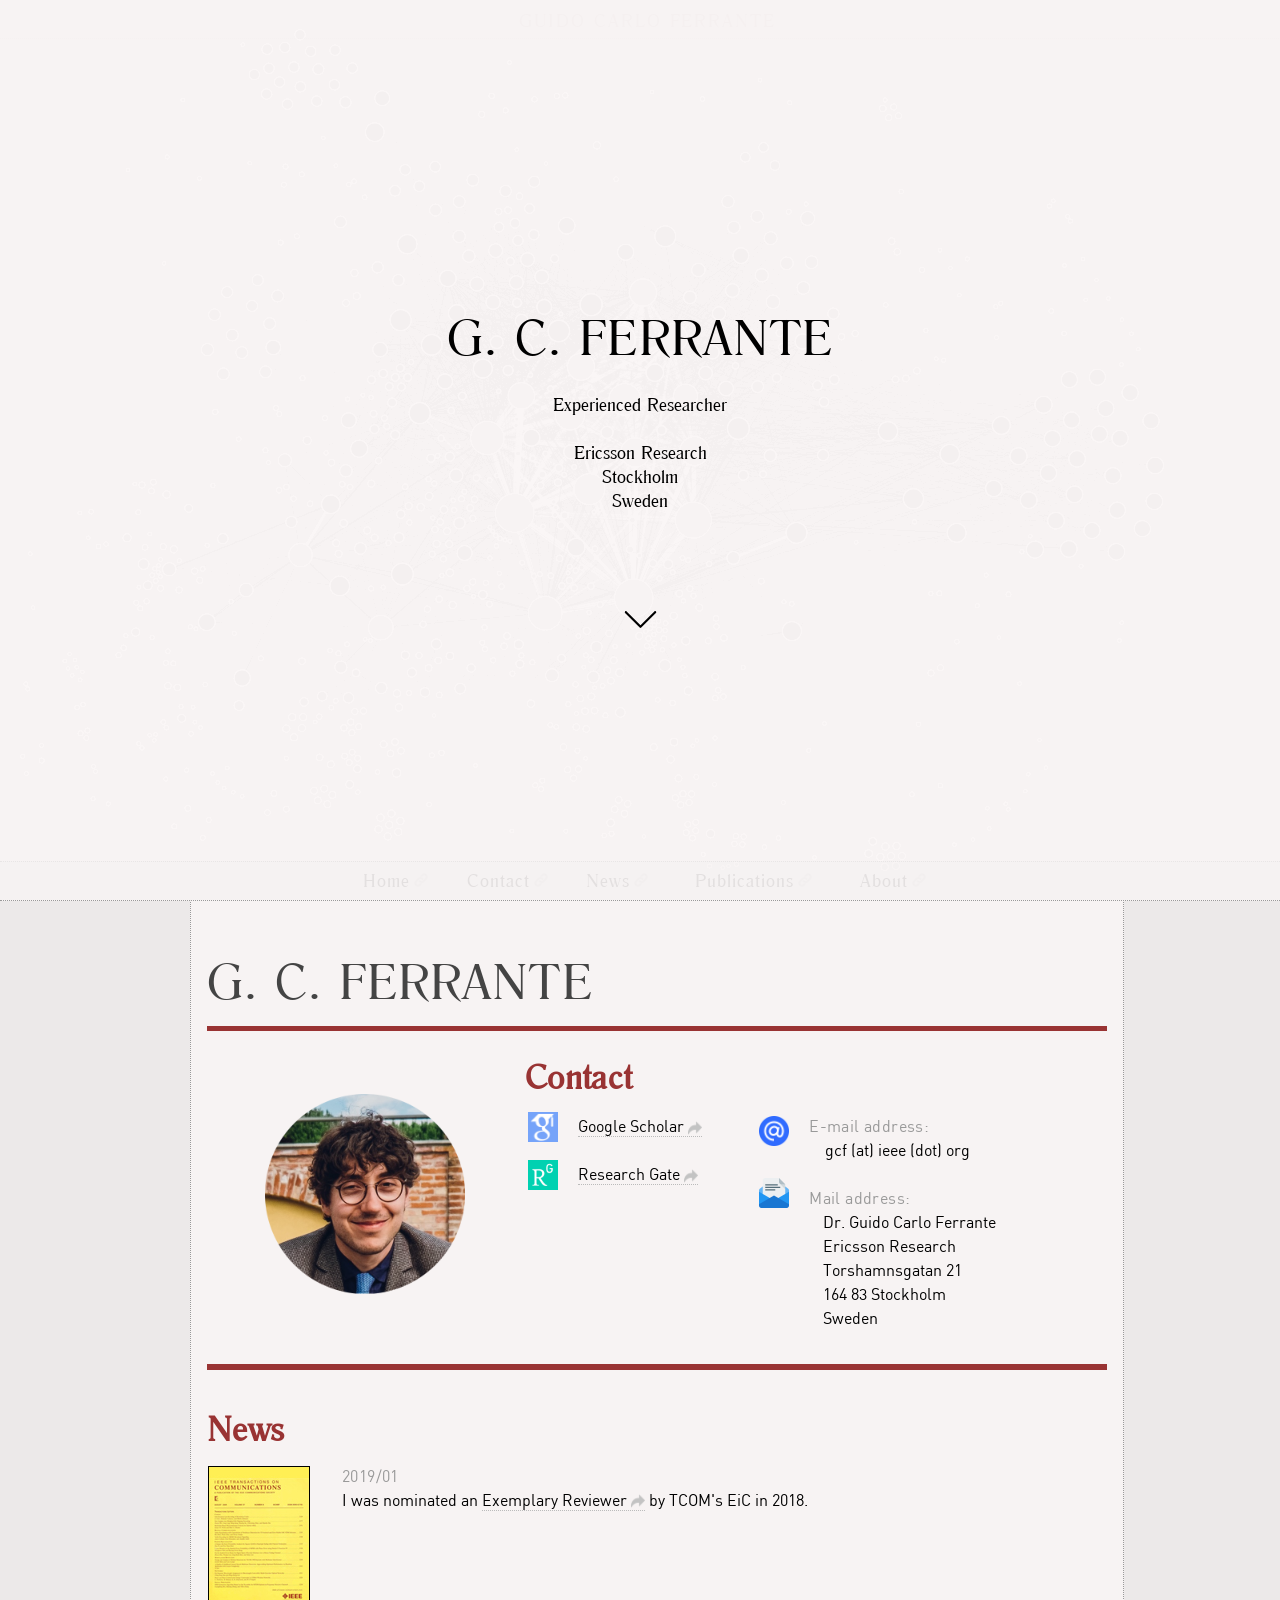
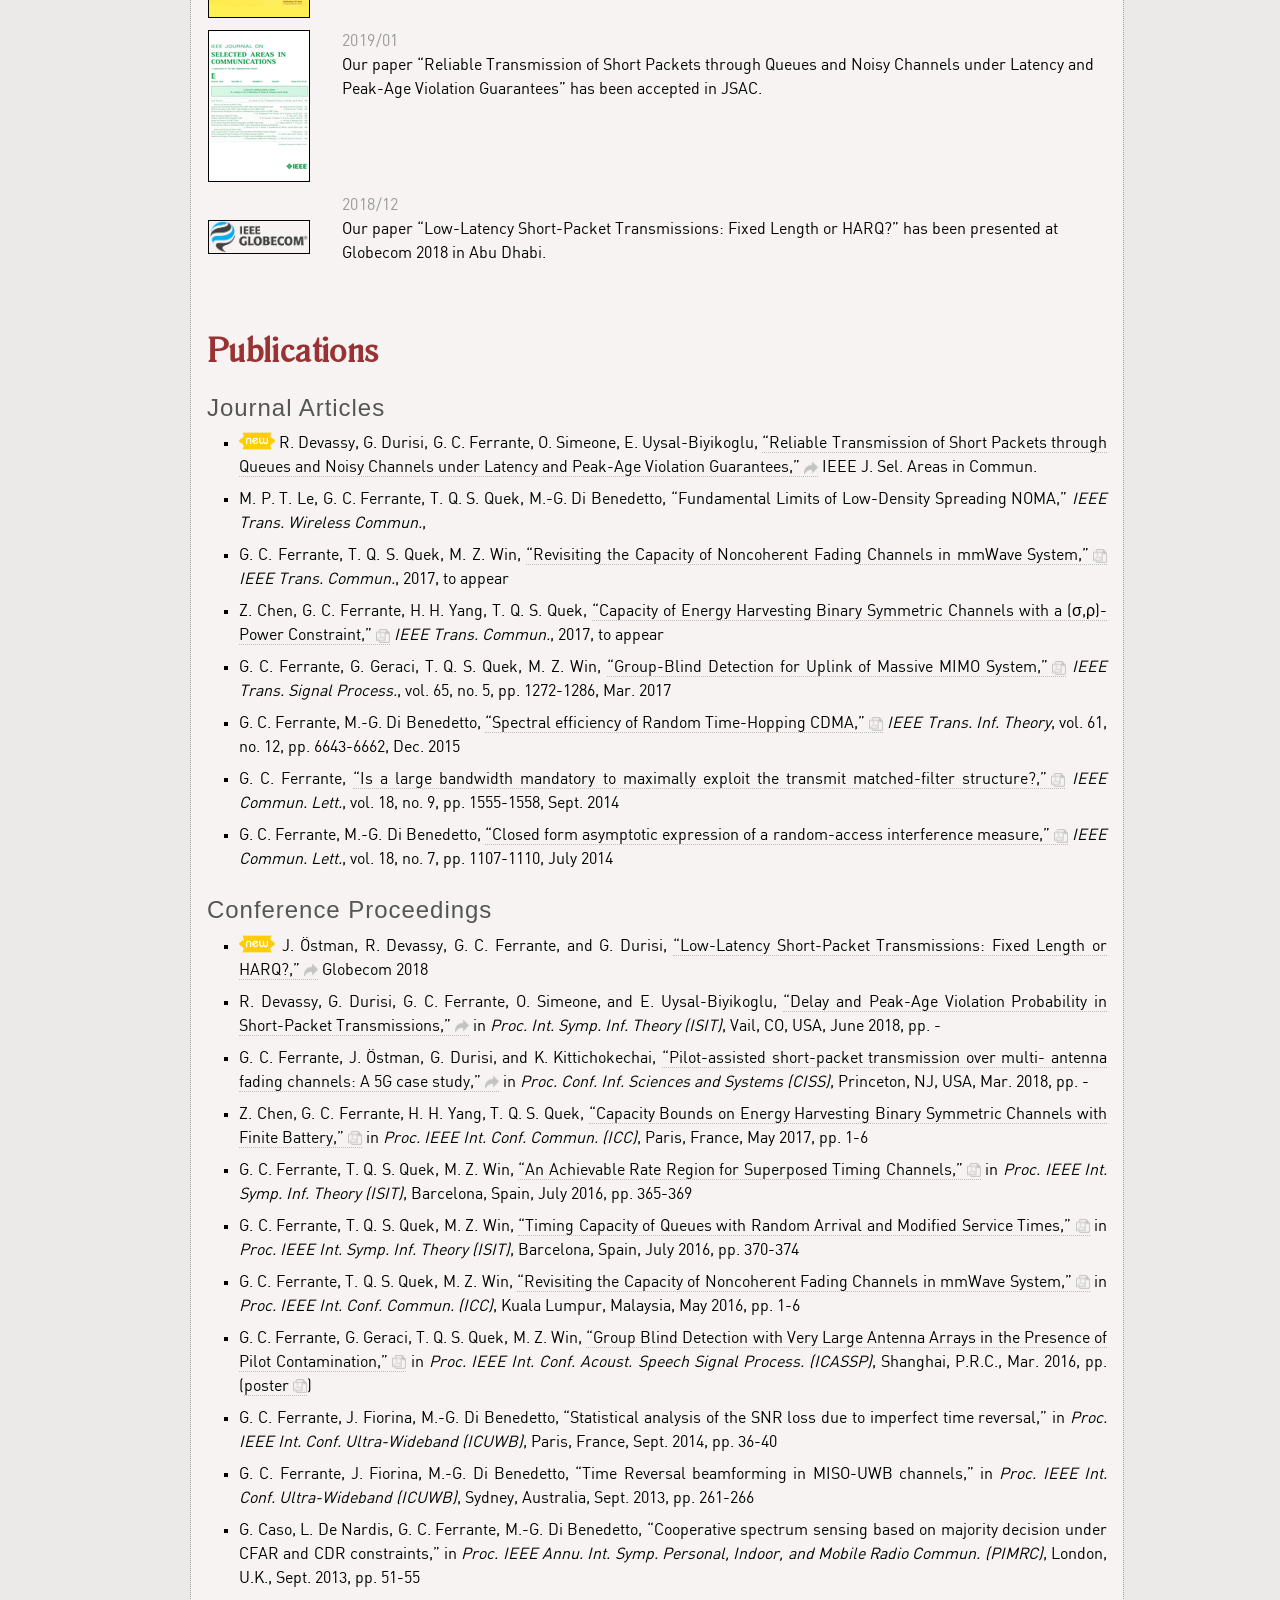
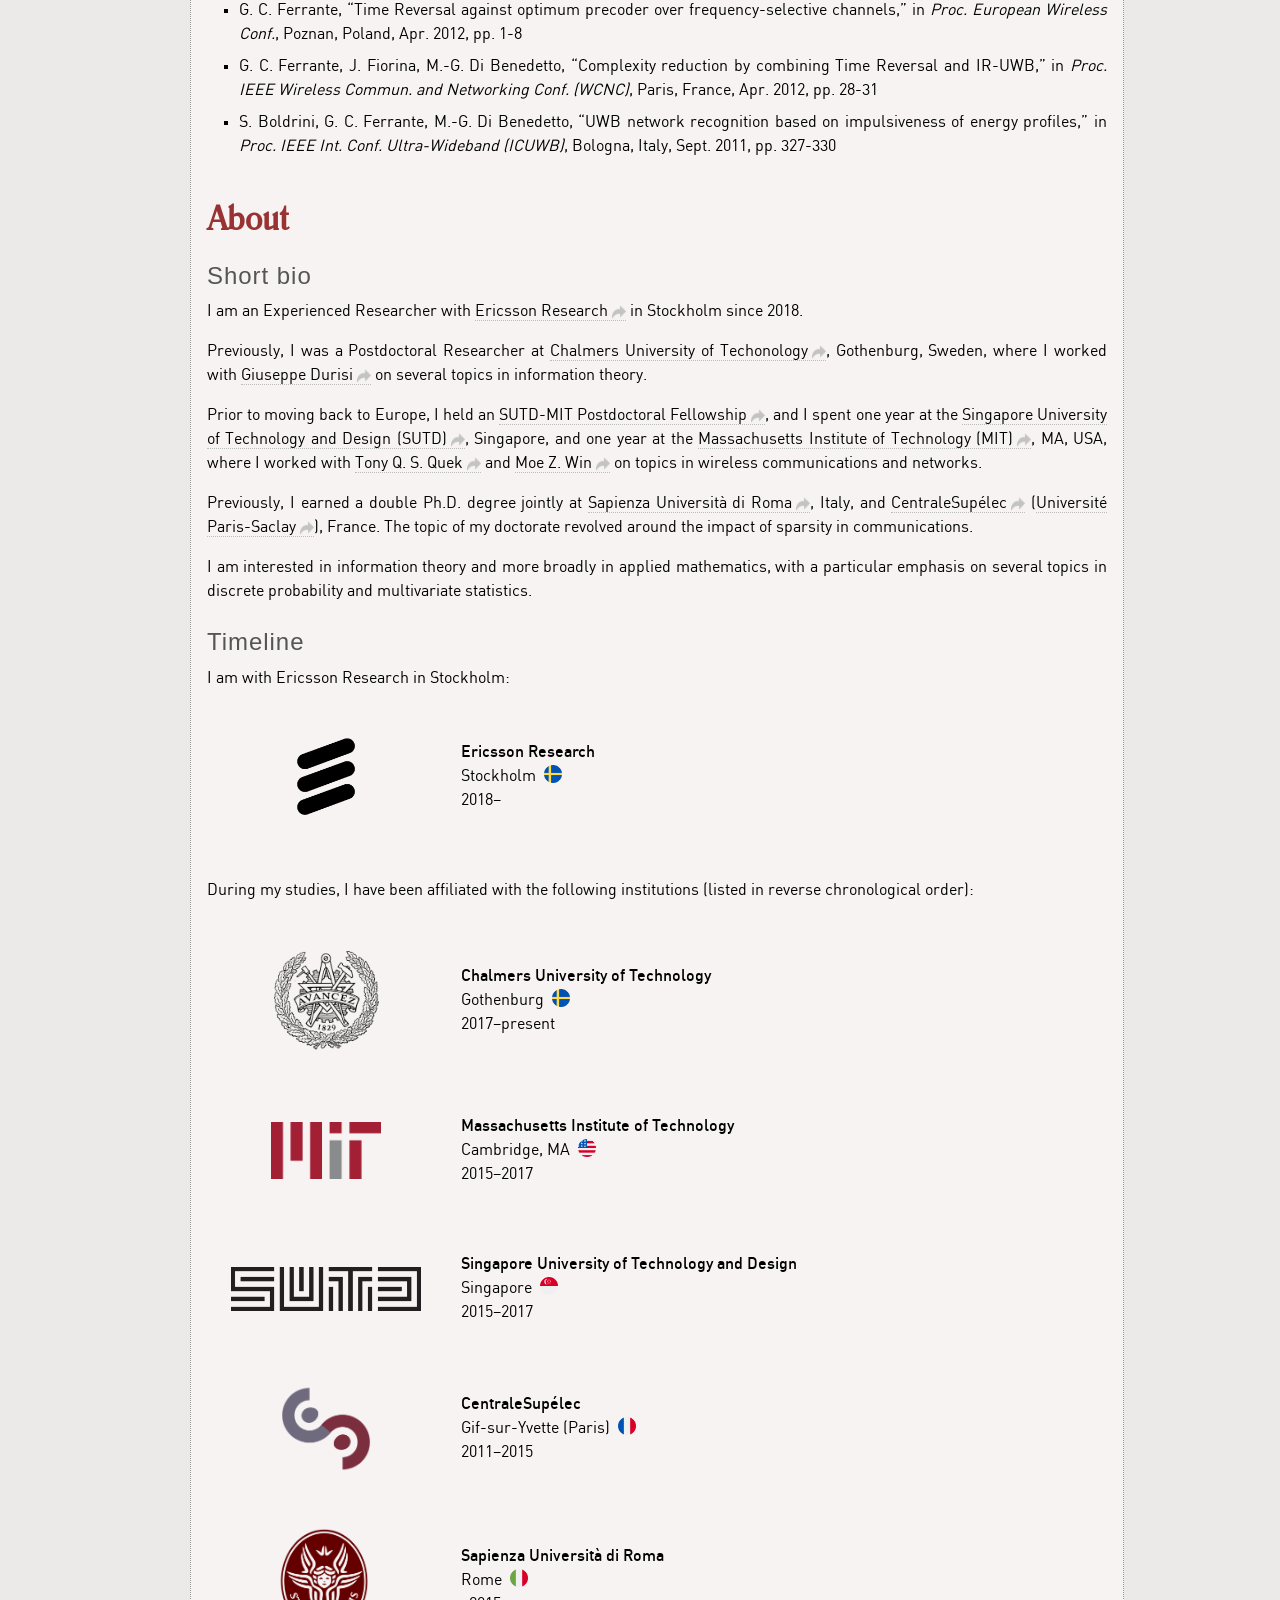
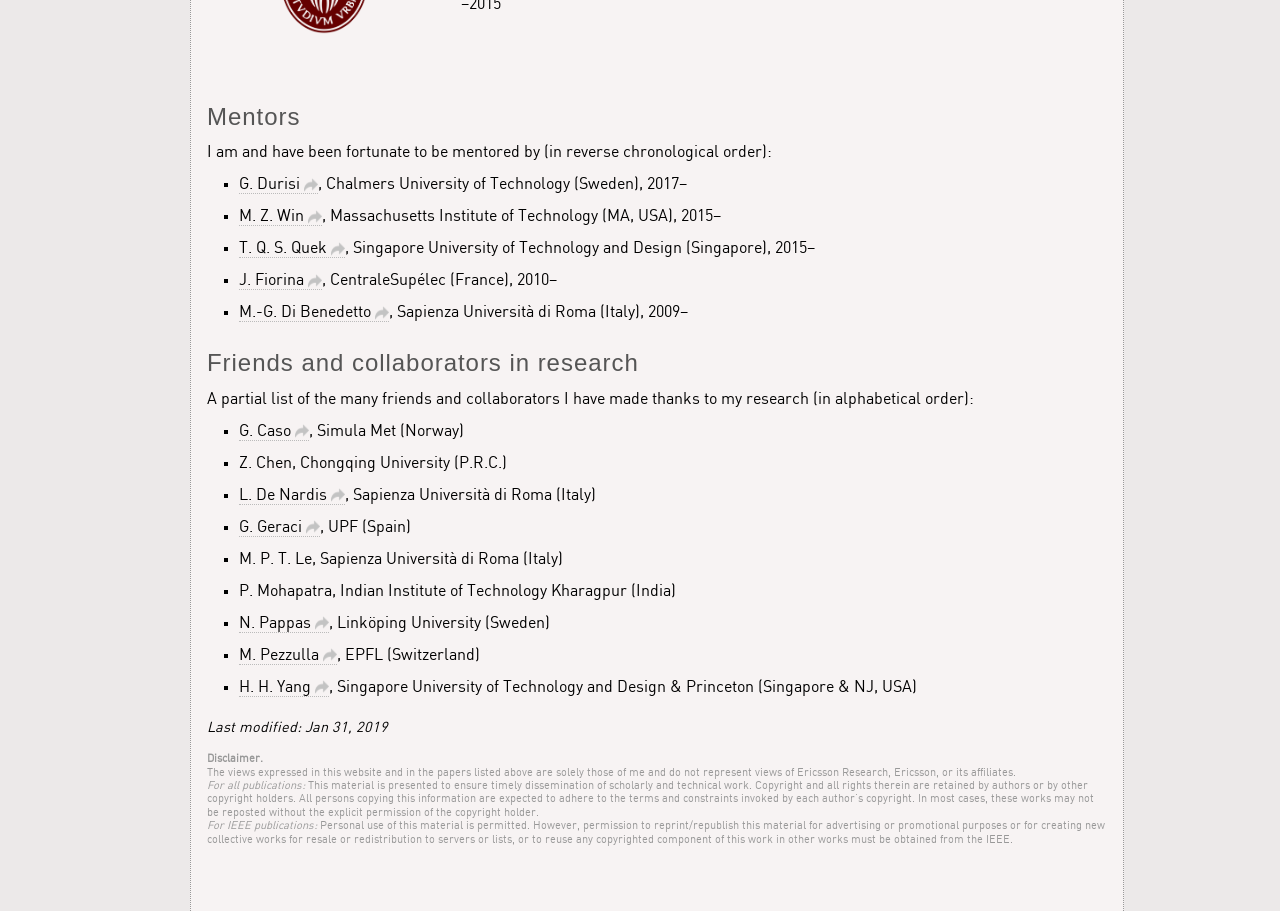
==== index.html @ 8d708b72 "Update" ====
<!DOCTYPE html PUBLIC "-//W3C//DTD HTML 4.01 Transitional//EN">
<html lang=en-GB>
<head>
	<meta http-equiv="Content-Type" content="text/html; charset=UTF-8">
	<title>Guido Carlo Ferrante</title>
	<script>
		(function(i,s,o,g,r,a,m){i['GoogleAnalyticsObject']=r;i[r]=i[r]||function(){
		(i[r].q=i[r].q||[]).push(arguments)},i[r].l=1*new Date();a=s.createElement(o),
		m=s.getElementsByTagName(o)[0];a.async=1;a.src=g;m.parentNode.insertBefore(a,m)
		})(window,document,'script','//www.google-analytics.com/analytics.js','ga');
		ga('create', 'UA-54771944-1', 'auto');
		ga('send', 'pageview');
	</script>
	<link href="./files/favicon.png" rel="shortcut icon" type="image/x-icon">
	<link href="./files/gcf.css" media="all" rel="stylesheet" type="text/css">
	<script type='text/javascript'
		src='https://ajax.googleapis.com/ajax/libs/jquery/1.7.2/jquery.min.js'>
	</script>
	<script>
    $(function(){
      $("#includeMenuBottom").load("menu-bottom.html");
    });
		$(document).scroll(function () {
    var y = $(this).scrollTop();
    if (y > 600) {
        $('.fadeMenu').fadeIn();
    } else {
        $('.fadeMenu').fadeOut();
    }
	});
  </script>
	<script>
	$(document).on('click', 'aa', function(event){
    event.preventDefault();

    $('html, body').animate({
        scrollTop: $( $.attr(this, 'href') ).offset().top
    }, 500);
	});
	</script>
	<!--Possible fonts: TeX, STIX-Web, Asana-Math, Neo-Euler, Gyre-Pagella, Gyre-Termes and Latin-Modern-->
	<!--<script type="text/x-mathjax-config">
		MathJax.Hub.Config({
			tex2jax: {inlineMath: [['$','$'], ['\\(','\\)']],processEscapes: true},
			extensions: ["tex2jax.js"],
			TeX: {
				extensions: ["AMSmath.js","AMSsymbols.js","noErrors.js","noUndefined.js"]
			},
			SVG: { font: "TeX"},
			"HTML-CSS": {
				availableFonts: [],
				preferredFont: null,
        webFont : "Neo-Euler"
			}
		});
	</script>
	<script type="text/javascript"
  	src="https://cdn.mathjax.org/mathjax/latest/MathJax.js?config=TeX-MML-AM_SVG-full.js">
	</script>-->
	<!--G<script type="text/javascript"
		src="https://cdn.mathjax.org/mathjax/latest/MathJax.js?config=TeX-AMS_CHTML">
	</script>-->
</head>

<body>
	<div id="navTop" class="fadeMenu" style="display:none;">
		<!--GUIDO CARLO FERRANTE-->
		Guido Carlo Ferrante
	</div>
	<!--background: linear-gradient(to top, rgba(250,245,245,0), rgba(255,249,249,1));
	<div style="position:absolute; left:0; top:0; width:100%; height:100%; background-color:#333;">-->
	<div style="position:absolute; left:0; top:0; width:100%; height:100%; border-bottom: dotted 1pt #999;
	background-color:rgba(250,245,245,0.85);" id="home" class="offset">
		<h1 style="margin-top:36vh; text-align:center; color:#000;" class="offset">G. C. Ferrante</h1>
		<div style="width:100%; color:#000; text-align:center; font-family: Romana; font-size: 120%; margin-top:2ex;">
			Experienced Researcher <br>
			<br>
			Ericsson Research<br>
			Stockholm<br>
			Sweden
			<!--&nbsp;<img src="./files/flags/round/flag-sweden.png" border="0px" width="18px" align="center">-->
			<div style="margin-top:10vh;"></div>
			<aa href="#right_col" class="nav" style="background:none;padding-right:0;"><img src="./files/icons/arrow-0.svg" border="0px" width="35px" align="center"></aa>
		<!--	<table style="color: #EEE; font-size:100%; display:inline-table; width: 25%; margin-left: 5%;" align="center">
					<tr>
						<td> Home </td>
						<td> News </td>
					</tr>
					<tr>
						<td> Research </td>
						<td> About</td>
					</tr>
					<tr>
						<td> Publications </td>
						<td> Contact </td>
					</tr>
			</table>-->
			<!--<div style="color:#999; margin-top:5%; font-size:90%;">
				\[\zeta(2):=\sum_{n=1}^{\infty}\frac{1}{n^2}=\frac{\pi^2}{6};\quad \frac{1}{\zeta(2)}=\sum_{n=1}^{\infty}\frac{\mu(n)}{n^2}=\frac{6}{\pi^2}\]
			</div>-->
		</div>
		<!--<div style="position:absolute; left:0; top:0; width:100%; height:100%; z-index:1; background:url(./files/mit_blur_light.jpg);">-->
	</div>
<!--<div id="wrap">
    <div id="left_col">
			<div id="logo" style="float: left; position: relative; top:18px; margin-right:10px; margin-left:-75px; width: 245px;">
			<img border="0" height="36" src="./files/SUTD_logo_upper.png"
			style="margin-right:10px"></a>
			<a href="http://www.mit.edu" style="border-bottom: 0px;"><img border="0" height="36" src="./files/MIT_logo.png"></a>
			</div>
    </div>
    <div id="right_col" style="background-image: url(./files/mitbar-gray.gif); height: 57;">
        <p style="margin-top: 25px;"> <a href="http://www.sutd.edu.sg/Research/Research-Programmes-
						Fellowships/SUTD-MIT-Postdoctoral-Programme" target="_blank" style="color: #fff;font-size:1.1em;
		border-bottom:0px; margin-left:10px; font-family:optima; letter-spacing: 0.03em;">SUTD–MIT Postdoctoral Fellow</a></p>
    </div>
</div>
-->
<!--
<table class="navtable">
<tbody>
		<tr><td><a class="nav" href="#about">• About Me</a></td></tr>
		<tr><td><a class="nav" href="#news">• News</a></td></tr>
		<tr><td><a class="nav" href="#publications">• Publications </a></td></tr>
		<tr><td><a class="nav" href="#contact">• Contact </a></td></tr>
</tbody>
</table>
-->
<div id="wrap" style="margin: 100vh auto -100vh;">
    <!--<div id="left_col">
			<div id="includeMenuLeft"></div>
    </div> <div style="margin: -100vh auto;"></div> -->
    <div id="right_col">
		<h1 style="margin-top:1em; text-align:left;">G. C. Ferrante</h1>
		<hr style="height:0.33em;border:none;color:#993333;background-color:#993333;">
		<div style="margin-top:-2em;"></div>
		<table width="100%">
				<tr>
					<td valign="center" width="35%" align="center">
					<!--<img src="./files/gcrectangle.jpg" width="100%"><br></td>-->
					<img src="./files/gcf-round.png" width="200px" style="margin-top:1em;"><br>
					<!--<img src="./files/gcf-killian.jpg" width="90%" style='margin: 0% 0% 0% 0%' border="1px"><br></td>-->
					</td>
					<td valign="top" width="65%">
						<h2 id="contact" class="offset">Contact</h2>
						<!--<table width="49%" style="line-height:150%;">
								<tr> <td width="100%">The simplest way to contact me is via e-mail.
									Do not hesitate to contact me for questions about my research, your research, and possible collaborations.
									<br>
								</td></tr>
						</table>-->
						<table width="70%" style="line-height:150%;">
								<tr>
									<!--<td valign="top" width="50%">
										<h4>E-mail address:</h4>
										<br>&emsp; gcf (at) ieee (dot) org
									</td>-->
									<td valign="top" width="40%">
										<img src="./files/logos/googlescholar-logo2.png" border="0px" width="30px" align="left" style="margin: -4px 0px 0px 0px;">
										&emsp; <a href="http://scholar.google.com/citations?user=9DeJXw4AAAAJ&hl=en">Google Scholar</a>
										<br>
										<br>
										<img src="./files/logos/rg-logo.png" border="0px" width="30px" align="left" style="margin: -4px 0px 0px 0px;">
										&emsp; <a href="http://www.researchgate.net/profile/Guido_Ferrante">Research Gate</a>
										<br>
										<!--<br>
										<img src="./files/logos/twitter-icon.png" border="0px" width="30px" align="left" style="margin: -4px 0px 0px 0px;">
										&emsp; <a href="http://twitter.com/gcferrante">Tweets</a>
										<br>
										<br>
										<img src="./files/logos/blogger-logo.png" border="0px" width="30px" align="left" style="margin: -4px 0px 0px 0px;">
										&emsp; <a href="http://gcferrante.blogspot.com">Blog</a>-->
									</td>
									<td valign="top" >
										<img src="./files/logos/at-icon.png" border="0px" width="30px" align="left" style="margin: 0ex 0px 0px 0px;">
										&emsp; <h4>E-mail address:</h4> <br>&emsp;&emsp; gcf (at) ieee (dot) org
										<br>
										<br>
											<img src="./files/logos/mail-icon.png" border="0px" width="30px" align="left" style="margin: -10px 0px 0px 0px;">
											&emsp;
											<h4>Mail address:</h4>
											<br>&emsp;&emsp;&emsp;&emsp;Dr. Guido Carlo Ferrante
											<br>&emsp;&emsp;&emsp;&emsp;Ericsson Research
											<br>&emsp;&emsp;&emsp;&emsp;Torshamnsgatan 21
											<br>&emsp;&emsp;&emsp;&emsp;164 83 Stockholm
											<br>&emsp;&emsp;&emsp;&emsp;Sweden
									</td>
								</tr>
								<tr>
								</tr>
								<!-- <tr>
									<td align="right" valign="top" width="16%">Skype ID:</td>
									<td valign="top" width="84%">
										<div>
											firstname DOT middlename DOT surname
										</div>
									</td>
								</tr> -->

						</table>
					</td>
				</tr>
		</table>
		<div style="margin-top:-0.5em;"></div>
		<hr style="height:0.33em;border:0;color:#993333;background-color:#993333;">
		<h2 id="news" class="offset">News</h2>

		<table width="100%" style="line-height:150%; border-collapse: collapse;">
			<tr>
				<td valign="center" width="110px">
					<img src="./files/covers/tcomm-cover.jpg" border="1px" width="100px" align="left" style="margin: 0px 30px 10px 0px;">
				</td>
				<td valign="top">
					<h4>2019/01</h4><br> I was nominated an
					<a href="https://www.comsoc.org/publications/journals/ieee-tcom/exemplary-reviewers" target="_blank">Exemplary Reviewer</a>
					by TCOM's EiC in 2018.
					<br><br>
				</td>
			</tr>
			<tr>
				<td valign="center" width="110px">
					<img src="./files/covers/jsac-cover.jpg" border="1px" width="100px" align="left" style="margin: 0px 30px 10px 0px;">
				</td>
				<td valign="top">
					<h4>2019/01</h4><br> Our paper “Reliable Transmission of Short Packets through Queues
					and Noisy Channels under Latency and Peak-Age Violation Guarantees” has been accepted in JSAC.
					<br><br>
				</td>
			</tr>
			<tr>
				<td valign="center" width="110px">
					<img src="./files/logos/ieee-globecom.png" border="1px" width="100px" align="left" style="margin: 0px 30px 10px 0px;">
				</td>
				<td valign="top">
					<h4>2018/12</h4><br> Our paper “Low-Latency Short-Packet Transmissions: Fixed Length or HARQ?”
					has been presented at Globecom 2018 in Abu Dhabi.
					<br><br>
				</td>
			</tr>

		</table>

			<!-- OLD NEWS
			<tr>
				<td valign="center" width="110px">
					<img src="./files/logos/isit2018-logo.png" border="1px" width="100px" align="left" style="margin: 0px 30px 10px 0px;">
				</td>
				<td valign="top">
					<h4>2018/06</h4><br> Our paper <a href="https://arxiv.org/abs/1805.03271" target="_blank">
						“Delay and Peak-Age Violation Probability in Short-Packet Transmissions,”</a>
					will be presented at the <i>Int. Symp. Inf. Theory (ISIT)</i>
					in Vail, Colorado. <br><br>
				</td>
			</tr>
			<tr>
				<td valign="center" width="110px">
					<img src="./files/logos/ciss-logo.png" border="1px" width="100px" align="left" style="margin: 0px 30px 10px 0px;">
				</td>
				<td valign="top">
					<h4>2018/03</h4><br> Our paper <a href="https://arxiv.org/abs/1801.10552" target="_blank">
						“Pilot-assisted short-packet transmission over multi-antenna fading channels: A 5G case study”</a>
						has been presented in Princeton, NJ, at the <i>Conf. Inf. Sciences and Systems (CISS)</i>. <br><br>
				</td>
			</tr>
			<tr>
				<td valign="center" width="110px">
					<img src="./files/logos/Chalmers-small.png" border="1px" width="100px" align="left" style="margin: 0px 30px 10px 0px;">
				</td>
				<td valign="top">
					<h4>2017/09</h4><br>
					I moved to <a href="http://www.chalmers.se">Chalmers</a> in Gothenburg, Sweden,
					where I am working with	<a href="https://sites.google.com/site/durisi/">Giuseppe Durisi</a>
					and members of his group. Stay tuned!
				</td>
			</tr>
			<tr>
				<td valign="center" width="110px">
					<img src="./files/logos/icc17-logo.png" border="1px" width="100px" align="left" style="margin: 0px 30px 10px 0px;">
				</td>
				<td valign="top">
					<h4>2017/05</h4><br> I will attend IEEE ICC 2017 in Paris!<br><br>
				</td>
			</tr>
			<tr>
				<td valign="center" width="110px">
					<img src="./files/covers/tcomm-cover.jpg" border="1px" width="100px" align="left" style="margin: 0px 30px 10px 0px;">
				</td>
				<td valign="top">
					<h4>2017/04</h4><br> Our paper entitled <a href="./papers/J6_preprint.pdf" target="_blank">“Revisiting the Capacity
						of Noncoherent Fading Channels in mmWave System”</a> has been accepted for publication in IEEE Trans. Commun.
				</td>
			</tr>
			<tr>
				<td valign="center" width="110px">
					<img src="./files/covers/tcomm-cover.jpg" border="1px" width="100px" align="left" style="margin: 0px 30px 10px 0px;">
				</td>
				<td valign="top">
					<h4>2017/03</h4><br> Our paper entitled <a href="./papers/J5_preprint.pdf" target="_blank">“Capacity of Energy Harvesting
					Binary Symmetric Channels with a (σ,ρ)-Power Constraint”</a> has been accepted for publication in IEEE Trans. Commun.
				</td>
			</tr>
		-->

		<div style="clear: left;"></div>

		<h2 id="publications" class="offset">Publications</h2>
		<!--<h3>Research</h3>
		<a href="./research.html">Here</a> you can find more about my research lines, selected publications
		organised according to topics, and recent talks and presentations.
	-->

		<!--<h3>Preprints</h3>
		<ul>
		<li>
		</ul>-->

		<h3>Journal Articles</h3>
		<ul>
			<li><img src="./files/icons/new-2c.png" border="0px" width="36px" align="top">
				R. Devassy, G. Durisi, G. C. Ferrante, O. Simeone, E. Uysal-Biyikoglu,
				<a href="https://arxiv.org/abs/1806.09396" target="_blank">“Reliable Transmission of Short Packets through Queues
				and Noisy Channels under Latency and Peak-Age Violation Guarantees,”</a>
				IEEE J. Sel. Areas in Commun.</li>
			<li>
				M. P. T. Le, G. C. Ferrante, T. Q. S. Quek, M.-G. Di Benedetto,
				“Fundamental Limits of Low-Density Spreading NOMA,”
				<i>IEEE Trans. Wireless Commun.</i>, </li>
			<li>G. C. Ferrante, T. Q. S. Quek, M. Z. Win,
				<a href="./papers/J6_preprint.pdf" target="_blank">
					“Revisiting the Capacity of Noncoherent Fading Channels in mmWave System,”</a>
					<i> IEEE Trans. Commun.</i>, 2017, to appear</li>
			<li>Z. Chen, G. C. Ferrante, H. H. Yang, T. Q. S. Quek,
				<a href="./papers/J5_preprint.pdf" target="_blank">
					“Capacity of Energy Harvesting Binary Symmetric Channels with a (σ,ρ)-Power Constraint,”</a>
				<i> IEEE Trans. Commun.</i>, 2017, to appear</li>
      <li>G. C. Ferrante, G. Geraci, T. Q. S. Quek, M. Z. Win,
				<a href="./papers/J4.pdf" target="_blank">
					“Group-Blind Detection for Uplink of Massive MIMO System,”</a>
					<i> IEEE Trans. Signal Process.</i>, vol. 65, no. 5, pp. 1272-1286, Mar. 2017</li>
			<li>G. C. Ferrante, M.-G. Di Benedetto,
				<a href="./papers/J3.pdf" target="_blank">
					“Spectral efficiency of Random Time-Hopping CDMA,”</a>
				<i> IEEE Trans. Inf. Theory</i>, vol. 61, no. 12, pp. 6643-6662, Dec. 2015</li>
			<li>G. C. Ferrante, <a href="./papers/J2.pdf" target="_blank">
				“Is a large bandwidth mandatory to maximally exploit the transmit matched-filter structure?,”</a>
				<i> IEEE Commun. Lett.</i>, vol. 18, no. 9, pp. 1555-1558, Sept.	2014 </li>
			<li>G. C. Ferrante, M.-G. Di Benedetto,
				<a href="./papers/J1.pdf" target="_blank">
					“Closed form asymptotic expression of a random-access interference measure,”</a>
					<i> IEEE Commun. Lett.</i>, vol. 18, no. 7, pp. 1107-1110, July 2014	</li>
		</ul>
		<h3>Conference Proceedings</h3>
		<ul>
			<li><img src="./files/icons/new-2c.png" border="0px" width="36px" align="top">
				 J. Östman, R. Devassy, G. C. Ferrante, and G. Durisi,
				 <a href="https://arxiv.org/abs/1809.06560" target="_blank">
					 “Low-Latency Short-Packet Transmissions: Fixed Length or HARQ?,”</a>
				 Globecom 2018
			</li>
			<li>
				R. Devassy, G. Durisi, G. C. Ferrante, O. Simeone, and E. Uysal-Biyikoglu,
				<a href="https://arxiv.org/abs/1805.03271" target="_blank">
					“Delay and Peak-Age Violation Probability in Short-Packet Transmissions,”</a> in
					<i>Proc. Int. Symp. Inf. Theory (ISIT)</i>,
					Vail, CO, USA, June 2018, pp. -</li>
			<li>
				G. C. Ferrante, J. Östman, G. Durisi, and K. Kittichokechai,
				<a href="https://arxiv.org/abs/1801.10552" target="_blank">
					“Pilot-assisted short-packet transmission over multi- antenna fading channels: A 5G case study,”</a> in
					<i>Proc. Conf. Inf. Sciences and Systems (CISS)</i>,
					Princeton, NJ, USA, Mar. 2018, pp. -</li>
			<li>Z. Chen, G. C. Ferrante, H. H. Yang, T. Q. S. Quek,
				<a href="./papers/preprint_ICC_17.pdf" target="_blank">
					“Capacity	Bounds on Energy Harvesting Binary Symmetric Channels with Finite Battery,”</a> in
					<i>Proc. IEEE Int. Conf. Commun. (ICC)</i>,
					Paris, France, May 2017, pp. 1-6</li>
			<li>G. C. Ferrante, T. Q. S. Quek, M. Z. Win,
				<a href="./papers/preprint_ISIT_16_multi.pdf" target="_blank">
					“An	Achievable Rate Region for Superposed Timing Channels,”</a> in
					<i>Proc. IEEE Int. Symp. Inf. Theory (ISIT)</i>,
				Barcelona, Spain, July 2016, pp. 365-369</li>
			<li>G. C. Ferrante, T. Q. S. Quek, M. Z. Win,
				<a href="./papers/preprint_ISIT_16_single.pdf" target="_blank">
					“Timing	Capacity of Queues with Random Arrival and Modified Service Times,”</a> in
					<i>Proc. IEEE Int. Symp. Inf. Theory (ISIT)</i>,
				Barcelona, Spain, July 2016, pp.  370-374</li>
			<li>G. C. Ferrante, T. Q. S. Quek, M. Z. Win,
				<a href="./papers/preprint_ICC_16.pdf" target="_blank">
					“Revisiting	the Capacity of Noncoherent Fading Channels in mmWave System,”</a> in
					<i>Proc. IEEE Int. Conf. Commun. (ICC)</i>,
				Kuala Lumpur, Malaysia, May 2016, pp. 1-6</li>
			<li>G. C. Ferrante, G. Geraci, T. Q. S. Quek, M. Z. Win,
				<a href="./papers/preprint_ICASSP_16.pdf" target="_blank">
					“Group Blind Detection with Very Large Antenna Arrays in the Presence of Pilot Contamination,”</a> in
				<i>Proc. IEEE Int. Conf. Acoust. Speech Signal Process. (ICASSP)</i>,
				Shanghai, P.R.C., Mar. 2016, pp.
			(<a href="./papers/poster_ICASSP_16.pdf" target="_blank">poster</a>)</li>
			<li>G. C. Ferrante, J. Fiorina, M.-G. Di Benedetto,
				“Statistical analysis of the SNR loss due to imperfect time	reversal,”
				in <i>Proc. IEEE Int. Conf. Ultra-Wideband (ICUWB)</i>,
				Paris, France, Sept. 2014, pp. 36-40</li>
			<li>G. C. Ferrante, J. Fiorina, M.-G. Di Benedetto,
				“Time Reversal beamforming in MISO-UWB channels,”
				in <i>Proc.	IEEE Int. Conf. Ultra-Wideband (ICUWB)</i>,
				Sydney, Australia, Sept. 2013, pp. 261-266</li>
			<li>G. Caso, L. De Nardis, G. C. Ferrante, M.-G. Di Benedetto,
				“Cooperative spectrum sensing based on majority	decision under CFAR and CDR constraints,”
				in <i>Proc. IEEE Annu. Int. Symp. Personal, Indoor, and Mobile Radio Commun. (PIMRC)</i>,
				London, U.K., Sept. 2013, pp. 51-55</li>
			<li>G. C. Ferrante,
				“Time Reversal against optimum precoder over frequency-selective channels,”
				in <i>Proc. European	Wireless Conf.</i>,
				Poznan, Poland, Apr. 2012, pp. 1-8</li>
			<li>G. C. Ferrante, J. Fiorina, M.-G. Di Benedetto,
				“Complexity reduction by combining Time Reversal and IR-UWB,”
				in <i>Proc. IEEE Wireless Commun. and Networking Conf. (WCNC)</i>,
				Paris, France, Apr. 2012, pp.	28-31</li>
			<li>S. Boldrini, G. C. Ferrante, M.-G. Di Benedetto,
				“UWB network recognition based on impulsiveness of energy	profiles,”
				in <i>Proc. IEEE Int. Conf. Ultra-Wideband (ICUWB)</i>,
				Bologna, Italy, Sept. 2011, pp. 327-330</li>
		</ul>

		<!-- <h3>Invited talks</h3> -->
		<h2 id="about" class="offset">About</h2>
		<h3>Short bio</h3>
		<p>I am an Experienced Researcher with <a href="https://www.ericsson.com/research-blog/">Ericsson Research</a> in Stockholm since 2018.
		<p>Previously, I was a Postdoctoral Researcher at <a href="http://chalmers.se">Chalmers University of Techonology</a>, Gothenburg, Sweden,
			where I worked with	<a href="https://sites.google.com/site/durisi/">Giuseppe Durisi</a> on several topics in information theory.
		<p>Prior to moving back to Europe, I held an
		<a href="http://www.sutd.edu.sg/Research/Research-Programmes-Fellowships/SUTD-MIT-Postdoctoral-Programme" target="_blank">SUTD-MIT
			Postdoctoral Fellowship</a>, and I spent one year at the
		 <a href="http://sutd.edu.sg" target="_blank">Singapore University of Technology and Design (SUTD)</a>, Singapore, and one year at the
		 <a href="http://web.mit.edu" target="_blank">Massachusetts Institute of Technology (MIT)</a>, MA, USA, where I worked with
		 <a href="http://people.sutd.edu.sg/~tonyquek/" target="_blank">Tony Q. S. Quek</a>
		and <a href="https://lids.mit.edu/people/facultypi/moe-win" target="_blank">Moe Z. Win</a>
		on topics in wireless communications and networks.

		<p> Previously, I earned a double Ph.D. degree jointly at
		<a href="http://www.uniroma1.it/" target="_blank">Sapienza Università di Roma</a>,
		Italy, and  <a href="http://www.centralesupelec.fr/" target="_blank">CentraleSupélec</a>
		(<a href="https://www.universite-paris-saclay.fr" target="_blank">Université Paris-Saclay</a>), France.
		The topic of my doctorate revolved around the impact of sparsity in communications.

		<p>I am interested in information theory and more broadly in applied mathematics, with a particular emphasis on several
		topics in discrete probability and multivariate statistics.

		<!--<p>
		<a href="./research.html">Here</a> you can find more about my research lines.
		<p>I am broadly interested in applied mathematics, in particular probability and statistics. I find it interesting to start with a
			 practical problem, remove all details but those that allow me to formalise a non-trivial theoretical problem,
			 and attack it by methods with information-theoretic flavour. I take inspiration from problems that
			 are rooted in several fields, including wireless communications, statistical physics, and and data analysis.
			 <span></span></p>
		I am interested in graphs (networks), and in particular random graphs, as they represent a discrete mathematical object
		and are to model, in their probabilistic models, in the statistical inference on discrete. -->
		<!--<p>Résumé: upon request</p> -->

		<!-- <h3>Pics</h3>
		<a href="./files/pics/GCF-Stata.jpg" target="_blank">This</a> is a picture of me when I was still at MIT: my office was
		located at Stata center, more or less in the north-west corner of the picture.
		At the Laboratory for Information &amp; Decision Systems (LIDS) there is a sculpture of Shannon in the lobby:
		appealing to his sense of humor,
		I hope he would have enjoyed <a href="./files/pics/gcf-shannon-big-particular.jpg" target="_blank">this</a>. -->

		<h3>Timeline</h3>
		I am with Ericsson Research in Stockholm:
		<table width="100%" style="margin-top:0em; line-height:150%; padding: 1em;">
			<tr>
				<td valign="center" width="200px" height="100px" align="center" >
					<img src="./files/logos/Ericsson-minimal.png" border="0px" width="130px" align="center">
				</td>
				<td valign="center" style="padding: 2em">
					<font style="font-family: DIN-Medium;">Ericsson Research</font>
					<br>Stockholm	&nbsp;<img src="./files/flags/round/flag-sweden.png" border="0px" width="18px" align="top">
					<br>2018–
				</td>
			</tr>
		</table>
		During my studies, I have been affiliated with the following institutions (listed in reverse chronological order):
		<table width="100%" style="margin-top:0em; line-height:150%; padding: 1em;">
			<!--<tr>
				<td valign="center" width="200px" height="150px" align="center" >
					<img src="./files/logos/Imperial-circle.png" border="0px" width="100px" align="center">
				</td>
				<td valign="center" style="padding: 2em">
					Imperial College London, United Kingdom
					&nbsp;<img src="./files/flags/round/flag-uk.png" border="0px" width="18px" align="center">
					<br>2018–present
				</td>
			</tr>-->
			<tr>
				<td valign="center" width="200px" height="160px" align="center" >
					<img src="./files/logos/Chalmers-small.png" border="0px" width="105px" align="center">
				</td>
				<td valign="center" style="padding: 2em">
					<font style="font-family: DIN-Medium;">Chalmers University of Technology</font>
					<br>Gothenburg
					&nbsp;<img src="./files/flags/round/flag-sweden.png" border="0px" width="18px" align="top">
					<br>2017–present
				</td>
			</tr>
			<tr>
				<td valign="center" width="200px" height="130px" align="center">
					<img src="./files/logos/MIT-letters-logo.png" border="0px" width="110px" align="center">
				</td>
				<td valign="center" style="padding: 2em">
					<font style="font-family: DIN-Medium;">Massachusetts Institute of Technology</font>
					<br>Cambridge, MA
					&nbsp;<img src="./files/flags/round/flag-us.png" border="0px" width="18px" align="top">
					<br>2015–2017
				</td>
			</tr>
			<tr>
				<td valign="center" width="200px" height="130px" align="center">
					<img src="./files/logos/SUTD_logo_upper.png" border="0px" width="190px" align="center">
				</td>
				<td valign="center" style="padding: 2em">
					<font style="font-family: DIN-Medium;">Singapore University of Technology and Design</font>
					<br>Singapore
					&nbsp;<img src="./files/flags/round/flag-singapore.png" border="0px" width="18px" align="top">
					<br>2015–2017
				</td>
			</tr>
			<tr>
				<td valign="center" width="200px" height="140px" align="center">
					<img src="./files/logos/CentraleSup-logo.png" border="0px" width="90px" align="center">
				</td>
				<td valign="center" style="padding: 2em">
					<font style="font-family: DIN-Medium;">CentraleSupélec</font>
					<br>Gif-sur-Yvette (Paris)
					&nbsp;<img src="./files/flags/round/flag-france.png" border="0px" width="18px" align="top">
					<br>2011–2015
				</td>
			</tr>
			<tr>
				<td valign="center" width="200px" height="160px" align="center">
					<img src="./files/logos/Sapienza-angelo.png" border="0px" width="100px" align="center">
				</td>
				<td valign="center" style="padding: 2em">
					<font style="font-family: DIN-Medium;">Sapienza Università di Roma</font>
					<br>Rome
					&nbsp;<img src="./files/flags/round/flag-italy.png" border="0px" width="18px" align="top">
					<br>–2015
				</td>
			</tr>
		</table>

		<h3>Mentors</h3>
		I am and have been fortunate to be mentored by (in reverse chronological order):
		<ul>
			<li> <a href="https://sites.google.com/site/durisi/">G. Durisi</a>, Chalmers University of Technology (Sweden), 2017–  </li>
			<li> <a href="https://lids.mit.edu/people/facultypi/moe-win">M. Z. Win</a>, Massachusetts Institute of Technology (MA, USA), 2015–  </li>
			<li> <a href="http://people.sutd.edu.sg/~tonyquek/">T. Q. S. Quek</a>, Singapore University of Technology and Design (Singapore), 2015– </li>
			<li> <a href="http://www.supelec.fr/384_p_11635/jocelyn-fiorina.html">J. Fiorina</a>, CentraleSupélec (France), 2010– </li>
			<li> <a href="http://acts.ing.uniroma1.it/">M.-G. Di Benedetto</a>, Sapienza Università di Roma (Italy), 2009– </li>
		</ul>

		<h3>Friends and collaborators in research</h3>
		A partial list of the many friends and collaborators I have made thanks to my research (in alphabetical order):
		<ul>
					<li> <a href='https://giuseppecaso.wordpress.com/'>G. Caso</a>, Simula Met (Norway) </li>
					<li> Z. Chen, Chongqing University (P.R.C.) </li>
					<li> <a href="http://newyork.ing.uniroma1.it/~lucadn">L. De Nardis</a>, Sapienza Università di Roma (Italy) </li>
					<li> <a href="https://giovannigeraci.wordpress.com/">G. Geraci</a>, UPF (Spain) </li>
					<li> M. P. T. Le, Sapienza Università di Roma (Italy) </li>
					<li> P. Mohapatra, Indian Institute of Technology Kharagpur (India) </li>
					<li> <a href="http://sites.google.com/site/nikpappas/home">N. Pappas</a>, Linköping University (Sweden) </li>
					<li> <a href="http://mpezzulla.com/">M. Pezzulla</a>, EPFL (Switzerland) </li>
					<li> <a href='https://eehoward.weebly.com/'>H. H. Yang</a>, Singapore University of Technology and Design &amp; Princeton (Singapore &amp; NJ, USA) </li>
		</ul>

		<font style="font-size:90%; font-style:italic;">Last modified: Jan 31, 2019</font>

		<div style="font-size:70%; line-height:120%; color:#999;">
		<br>
		<b>Disclaimer.</b>
		<br>
		The views expressed in this website and in the papers listed above are solely those of me
		and do not represent views of Ericsson Research, Ericsson, or its affiliates.
		<br><i>For all publications: </i>
		This material is presented to ensure timely dissemination of scholarly and technical work.
		Copyright and all rights therein are retained by authors or by other copyright holders.
		All persons copying this information are expected to adhere to the terms and constraints invoked by each author's copyright.
		In most cases, these works may not be reposted without the explicit permission of the copyright holder.
		<br>
		<i>For IEEE publications: </i>
		Personal use of this material is permitted. However, permission to reprint/republish this material for advertising
		or promotional purposes or for creating new collective works for resale or redistribution to servers or lists,
		or to reuse any copyrighted component of this work in other works must be obtained from the IEEE.
		</div>
		<br><br>
    </div>
</div>

<div id="footer" class="fadeMenu" style="display:none;">
	<table style="width: 600px;display:inline-table;padding: 0; margin: 0; text-align: center;
								font-size:100%;color: #333;" cellpadding="0" align="center">
		<tr>
			<td> <aa href="#home" class="nav">Home</aa> </td>
			<td> <aa href="#contact" class="nav">Contact</aa> </td>
			<td> <aa href="#news" class="nav">News</aa> </td>
			<td> <aa class="nav" href="#publications">Publications </aa> </td>
			<td> <aa class="nav" href="#about">About</aa> </td>
	</tr>
	</table>
</div>

</body>
</html>
---- files/gcf.css ----
ul {
	padding: 0;
	margin-top: 0.5em;
	margin-right: 0em;
	margin-bottom: 1em;
	margin-left: 1.5em;
	text-align:justify;
}
ul li {margin: 0px 0px 0.5em 0.5em; padding: 0px; list-style: square;}

table {
	margin: 1em 0; width: 100%; border: 0;
}

th, td { border: 0; }

#wrap {
   width:100%;
   /*margin:2.5em auto;
	 margin-top: 100vh;*/
}

#left_col {
   float:left;
   width:0%;
}

#right_col {
	 /*float: right;
   width:77%;
	 margin: 100vh auto;*/
	 margin: auto;
	 width:100%;
	 border-left: dotted 1pt #999;
	 border-right: dotted 1pt #999;
	 padding: 1em;
	 /*background-color: #F5F2F2;*/
	 background-color: rgba(250,245,245,0.85);
	 opacity: 1;
	 min-height: 100%;
	 line-height: 1.5em;
}

#navTop {
	height: 1.2em;
	width: 100%;
	top:0;
	left:0;
	position:fixed;
	padding: 0.4em;
	background: #ECE9E9;
	border-bottom: dotted 1pt #666;
	text-align: center;
	letter-spacing: 0.1em;
	text-transform: uppercase;
	font-family: Romana, Didot, optima;
	font-size: 120%;
	color: #333;
	opacity: 0.9;
	z-index: 0;
}

#footer {
	height: 1.5em;
	width: 100%;
	bottom:0;
	left:0;
	position: fixed;
	padding: 0.25em;
	background: #ECE9E9;
	border-top: dotted 1pt #666;
	text-align: center;
	font-size: 120%;
	font-family: Romana;
	color: #333;
	letter-spacing: 0.05em;
	opacity: 0.9;
}

h1, h2, h3, h4, h5, h6 {margin: 0; padding: 0;}

h1 {
	font-family: 'Romana', didot, optima, "Helvetica Neue", Helvetica, Arial, sans-serif;
	text-transform: uppercase;
	font-size: 3.25em;
	font-weight: 300;
	color: #444;
	padding: 0.0em 0px 0.5em 0px;
	letter-spacing: 0.02em;
}

h2 {
	font-size: 2.25em;
	color: #993333;
	margin: 1em 0em 0.4em 0em;
	line-height: 1.2em;
	letter-spacing: 0.01em;
	font-family: Romana, DIN-Regular, optima, "Helvetica Neue",  Helvetica, Arial, sans-serif;
	font-weight: bold;
}

h3 {
	font-family: "Helvetica Neue", Helvetica, Arial, sans-serif;
	font-size: 1.5em;
	color: #555;
	margin: 1em 0em 0.4em 0em;
	line-height: 1.2em;
	letter-spacing: 0.04em;
	font-weight: 300;
}

h4 {
	display: inline;
	font-family: DIN-Regular, "Helvetica Neue", Helvetica;
	color:#999;
	font-size: 1em;
	letter-spacing: 0.025em;
	font-weight: normal;
}

a {
	text-decoration: none;
	border-bottom: 1px dotted #BBB;
	color: #000000;
	background-image: url("../files/icons/arrow-r_gray.png");
	background-size: 14px 14px;
	background-position: right;
	background-repeat: no-repeat; padding-right: 18px;
}
/*a:focus {outline:1px #8a887d dotted;}*/
a:focus, a:hover {
	color: #990000; /*#993333;*/
	background-color:transparent;
	background-image: url("../files/icons/arrow-r.png");
	background-size: 14px 14px;
}
a[href$='.pdf'] {
	background-image: url("../files/pdf_gray.png");
	background-size: 14px 14px;
	background-position: right;
	background-repeat: no-repeat; padding-right: 18px;
}
a[href$='.pdf']:focus, a[href$='.pdf']:hover {
	background-image: url("../files/pdf.png");
	background-size: 14px 14px;
}

aa.nav {
	border-bottom: 0px;
	background-position: right;
	background-image: url("../files/link_gray.png");
	background-size: 14px 14px;
	background-repeat: no-repeat; padding-right: 18px;
}

aa.nav:hover {
	color: #993333;
	cursor: pointer;
	background-color:transparent;
	background-image: url("../files/link.png");
	background-size: 14px 14px;
}

.offset:before {
	display: block;
 	content: " ";
	height: 1.5em;      /* Give height of your fixed element */
  margin-top: -1.5em; /* Give negative margin of your fixed element */
  visibility: hidden;
}

body {
  font-family: DIN-Regular, optima, Helvetica Neue, helvetica, verdana, arial, geneva, sans;
  font-size: 1em;
  max-width:900px;
  margin: 0 auto;
	color: #000;
	background-color: #ECE9E9;
	line-height: 1.5em;
	hyphens: auto;
	background-image: url("bkg-inv.gif");
	background-repeat: no-repeat;
	background-attachment: fixed;
	background-position: left;
	/* Attempt to work well on cell phones */
	-webkit-text-size-adjust:none;
	-ms-text-size-adjust:none;
	-moz-text-size-adjust:none;
}

p {line-height: 1.5em; margin: 0 0 1em 0; text-align: justify;}

::selection {
	background: #a83838; /* WebKit/Blink Browsers */
	color: #fff;
}
::-moz-selection {
	background: #a83838; /* Gecko Browsers */
	color: #fff;
}

@font-face {
  font-family: 'DIN-Regular';
  src: url("../files/fonts/din-regular-webfont.woff");
}

@font-face {
  font-family: 'Romana';
  src: url("../files/fonts/romana-becker.woff");
}

@font-face {
  font-family: 'DIN-Light';
  src: url("../files/fonts/din-light-webfont.woff");
}

@font-face {
  font-family: 'DIN-Medium';
  src: url("../files/fonts/din-medium-webfont.woff");
}
@font-face {
  font-family: 'DIN-Bold';
  src: url("../files/fonts/din-bold-webfont.woff");
}

/* COMMENTED

@font-face {
  font-family: 'Nunito';
  src: url("../files/fonts/Nunito-Regular.ttf");
}

@font-face {
  font-family: 'OldStandard';
  src: url("../files/fonts/old-standard/OldStandard-Regular.otf");
	src: url("../files/fonts/old-standard/OldStandard-Regular.ttf");
}

@font-face {
  font-family: 'ComingSoon';
  src: url("../files/fonts/ComingSoon.ttf");
}

*** Old navtable
table.navtable {
	padding: 0;
	top: 10%;
	text-align: left;
	line-height: 1.5em;
	margin-left:0%;
	font-family:  DIN-Regular, optima, "Helvetica Neue", Helvetica, Arial, sans-serif;
	letter-spacing: 0.025em;
	font-weight: normal;
	position: fixed;
	font-size: 105%;
	width: 12%;
	word-break: break-all;
}

table.navtable th, td {
    padding: 0.5em;
    text-align: left;
    border-bottom: 0.0em solid #ddd;
}

table.navtable tr:hover{
	background-color:transparent;
}

*** Old link table
a.nav {
	border-bottom: 0px;
	color: #993333;
	font-weight:bold;
	font-size: 120%;
}

a.nav:hover {
	color: #a09883;
}

*** Fonts

@font-face {
  font-family: 'Rajdhani';
  src: url("../files/fonts/Rajdhani-Medium.ttf");
}

@font-face {
  font-family: 'Romana-Med';
  src: url("../files/fonts/romana-becker-med.woff");
}

@font-face {
  font-family: 'Noelan';
  src: url("../files/fonts/noelan.otf");
}

@font-face {
  font-family: 'Fabfelt';
  src: url("../files/fonts/fabfeltscript-bold.woff");
}

@media screen and (min-width: 900px) {
    table.navtable { font-size: 105%; width:150px; }
}

@media screen and (min-width: 550px) and (max-width: 900px) {
    table.navtable { font-size: 100%; width:110px; }
}

@media screen and (min-width: 200px) and (max-width: 550px) {
    table.navtable { font-size: 80%; width:90px; }
}
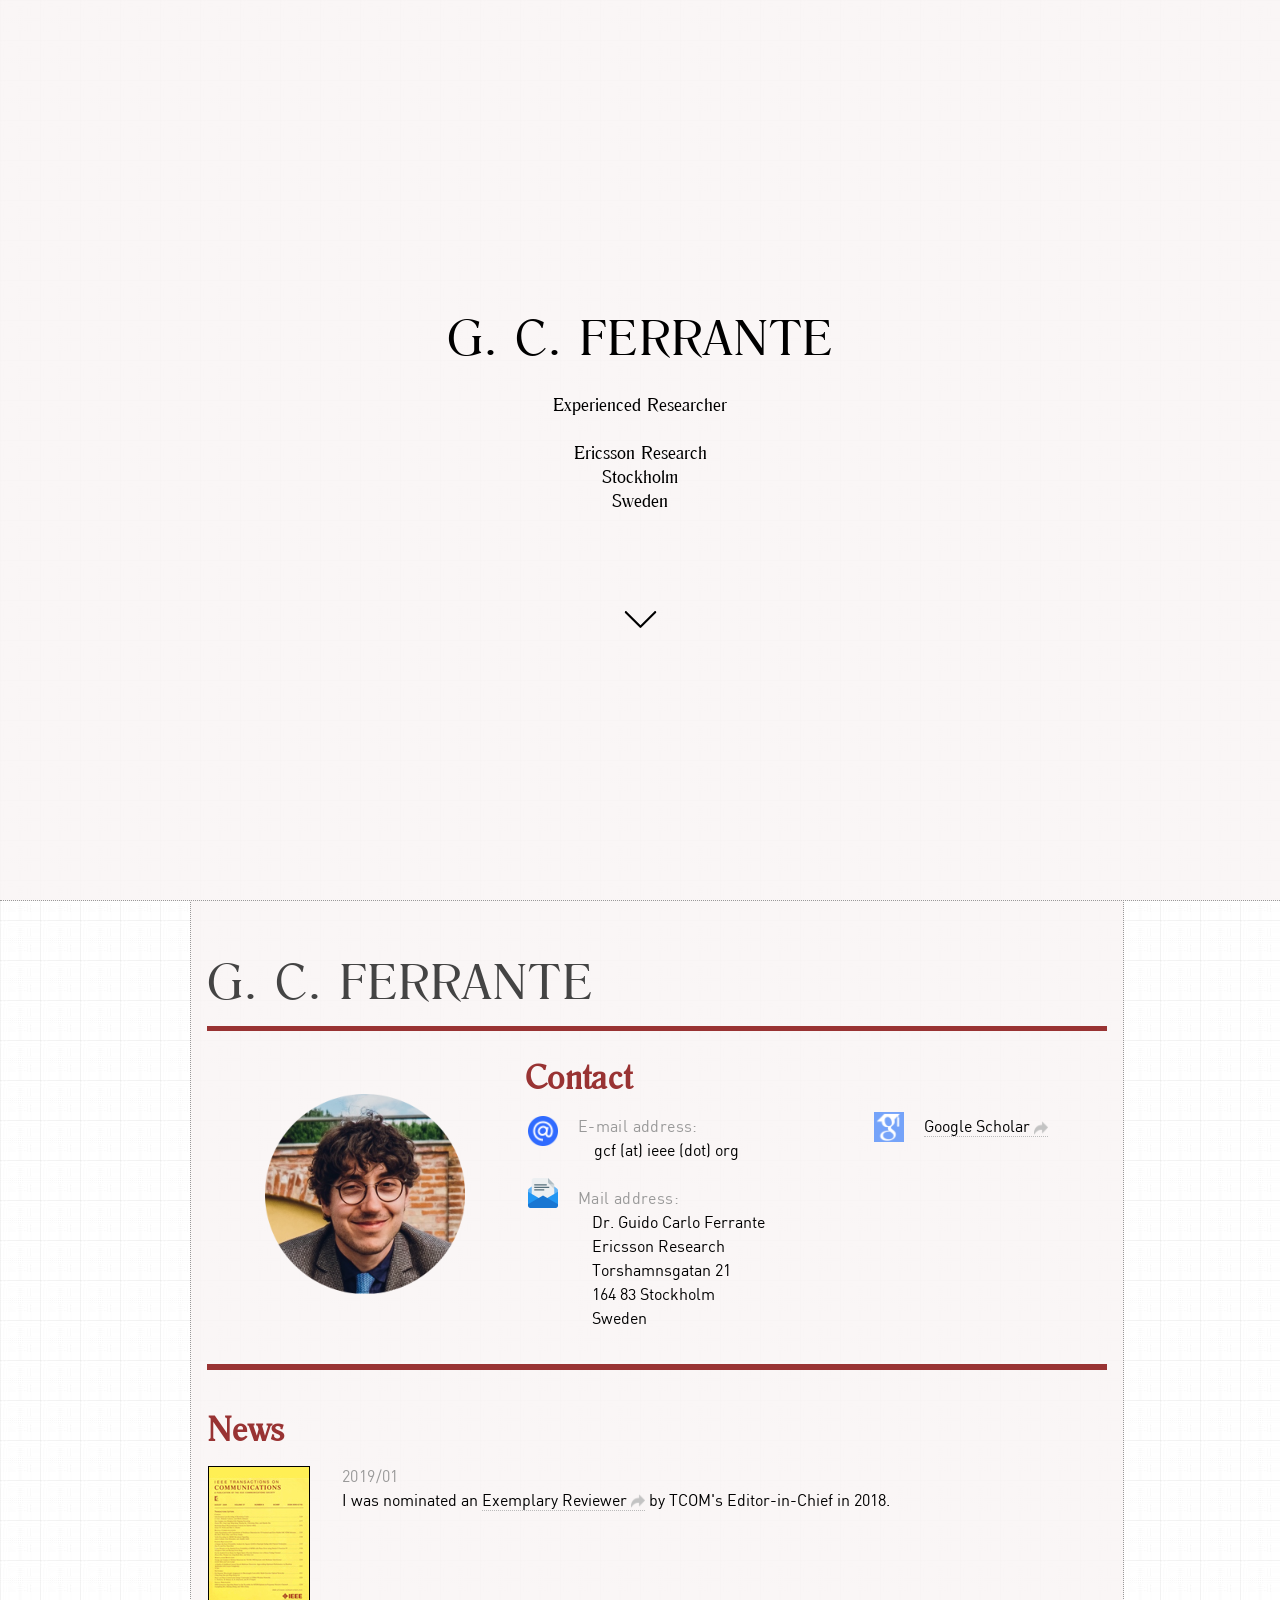
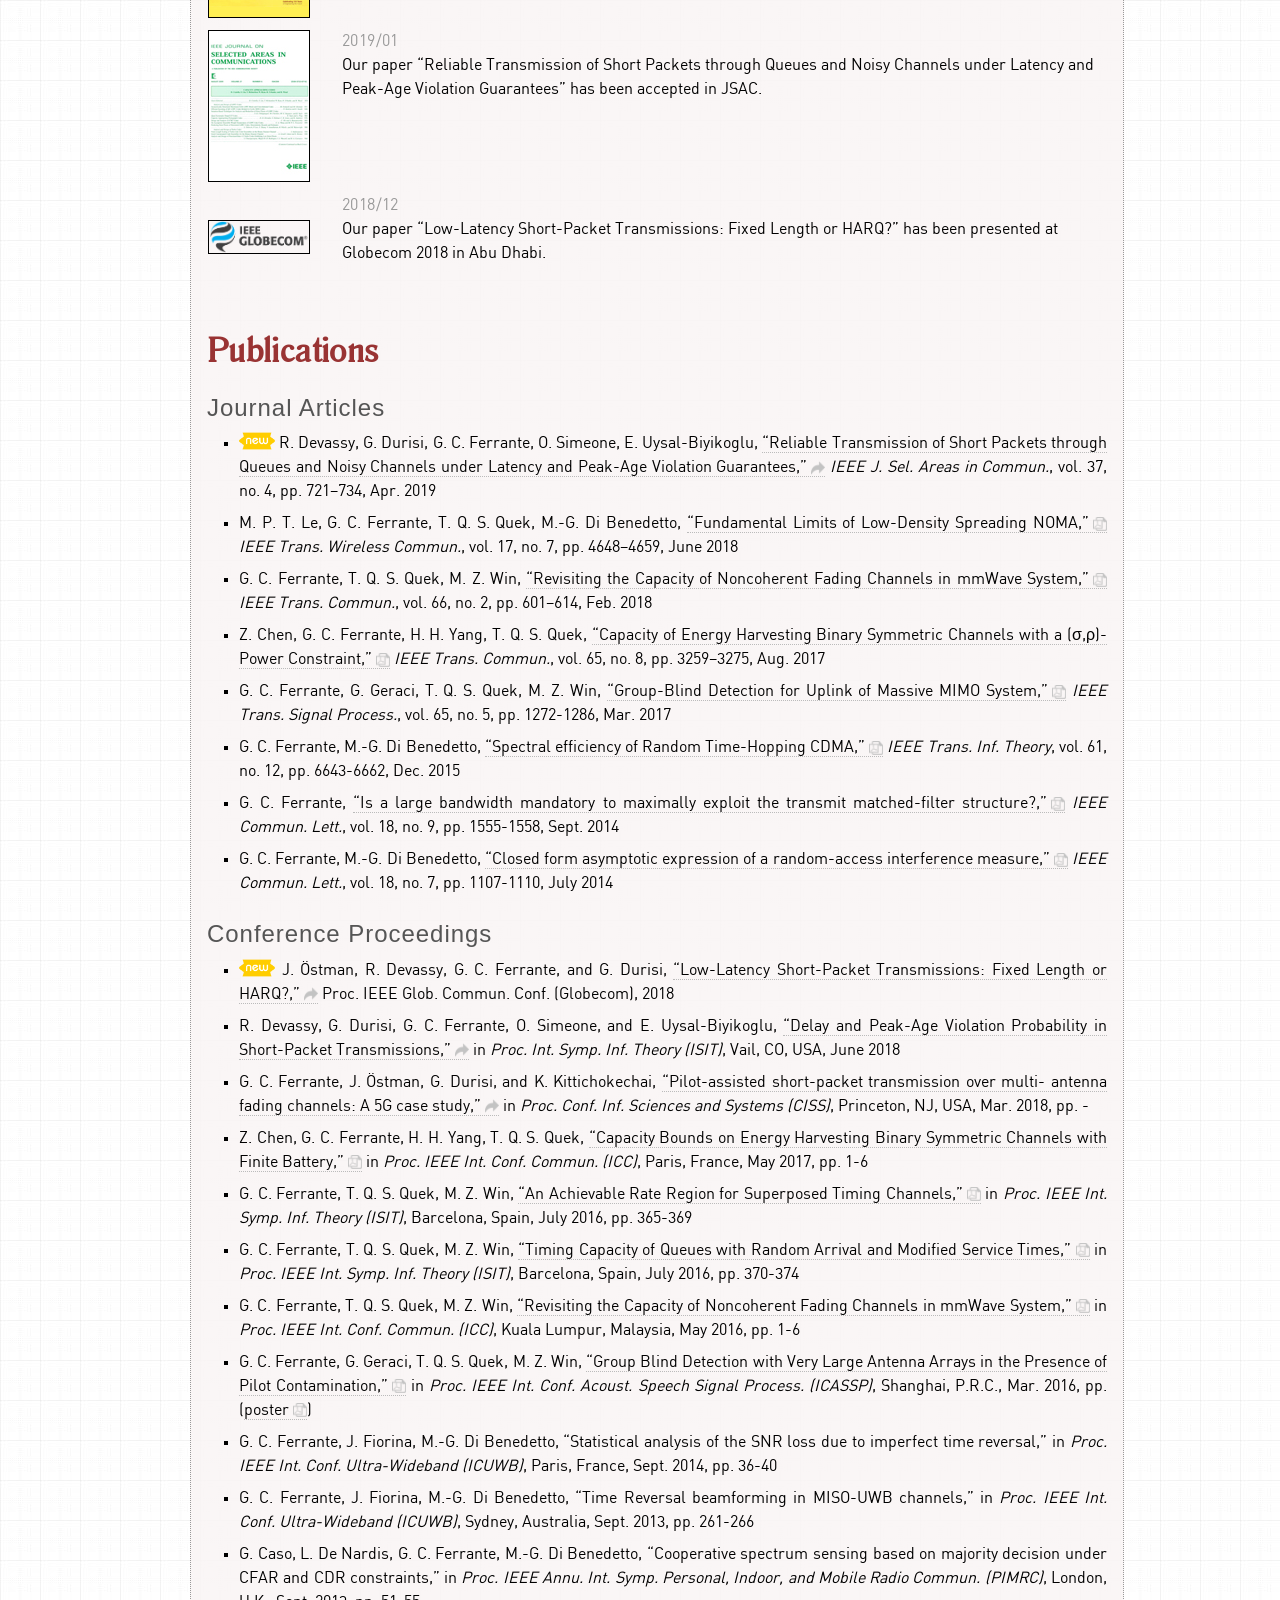
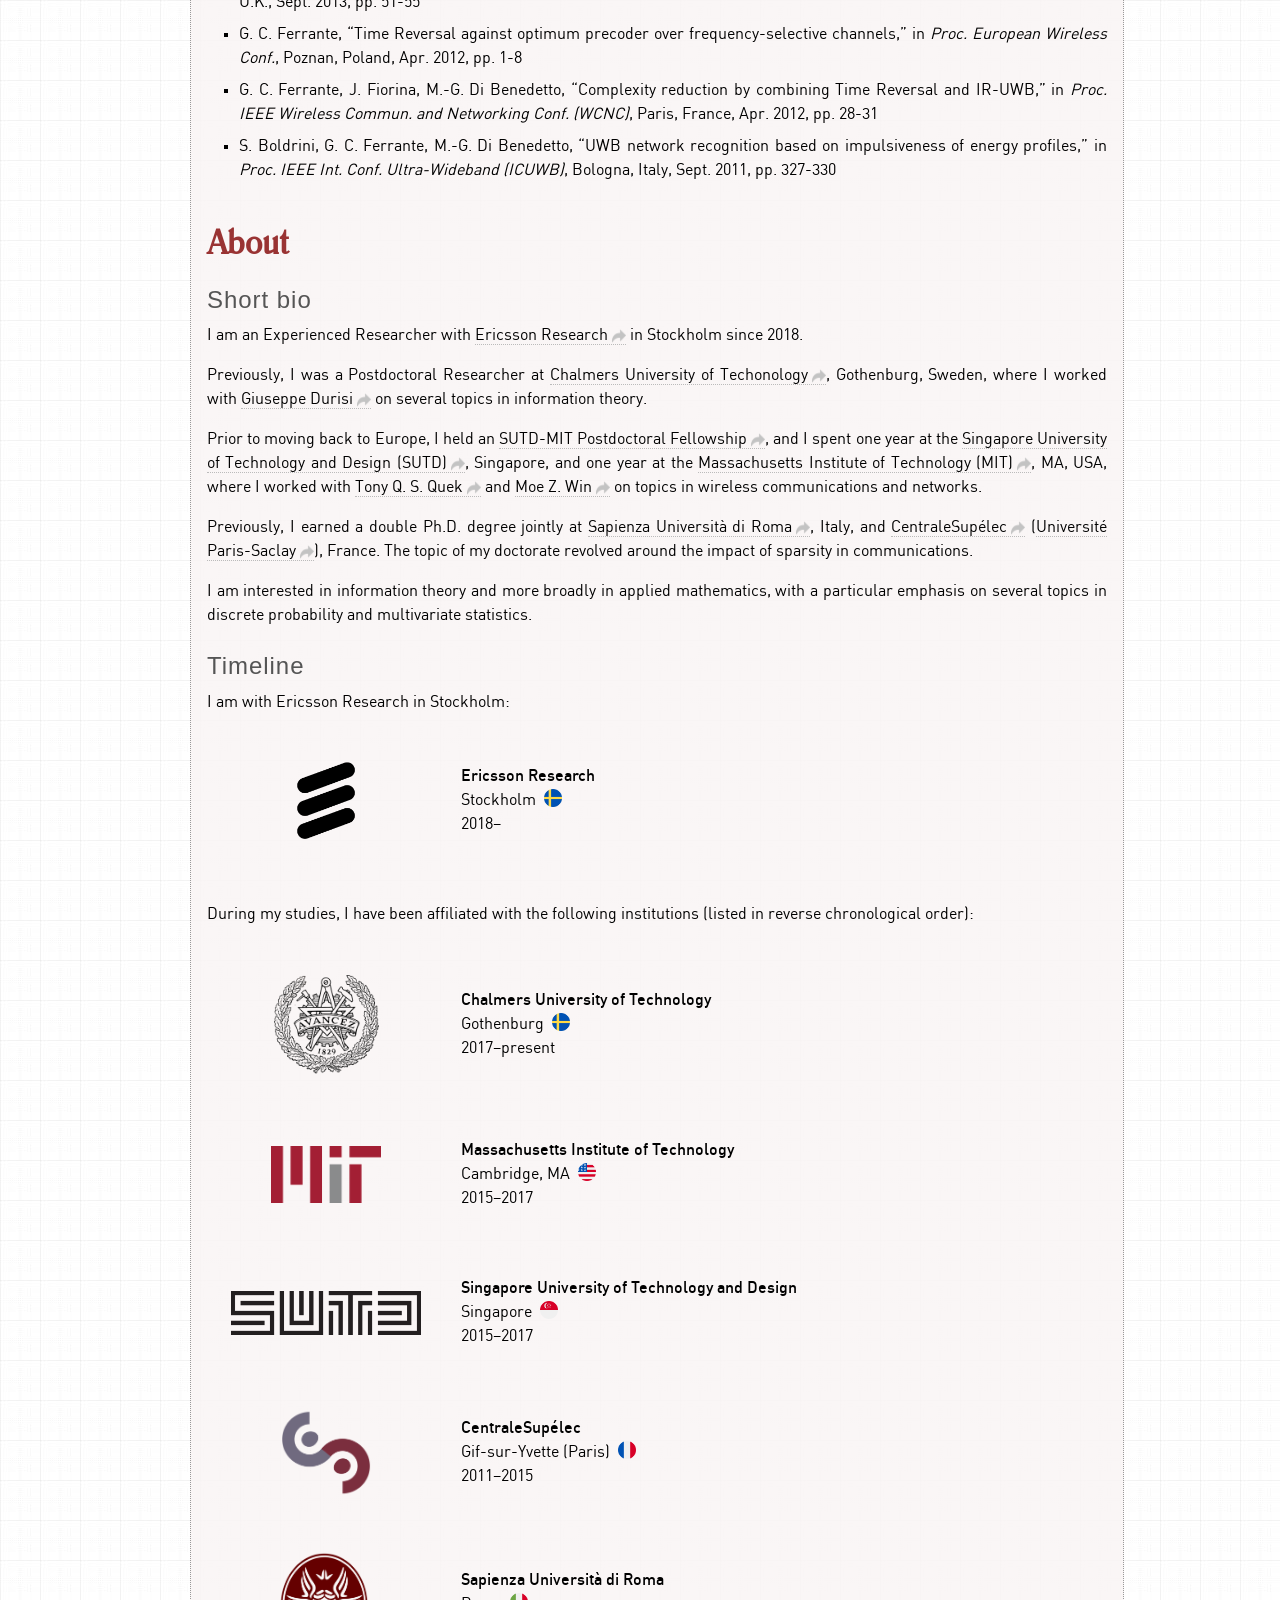
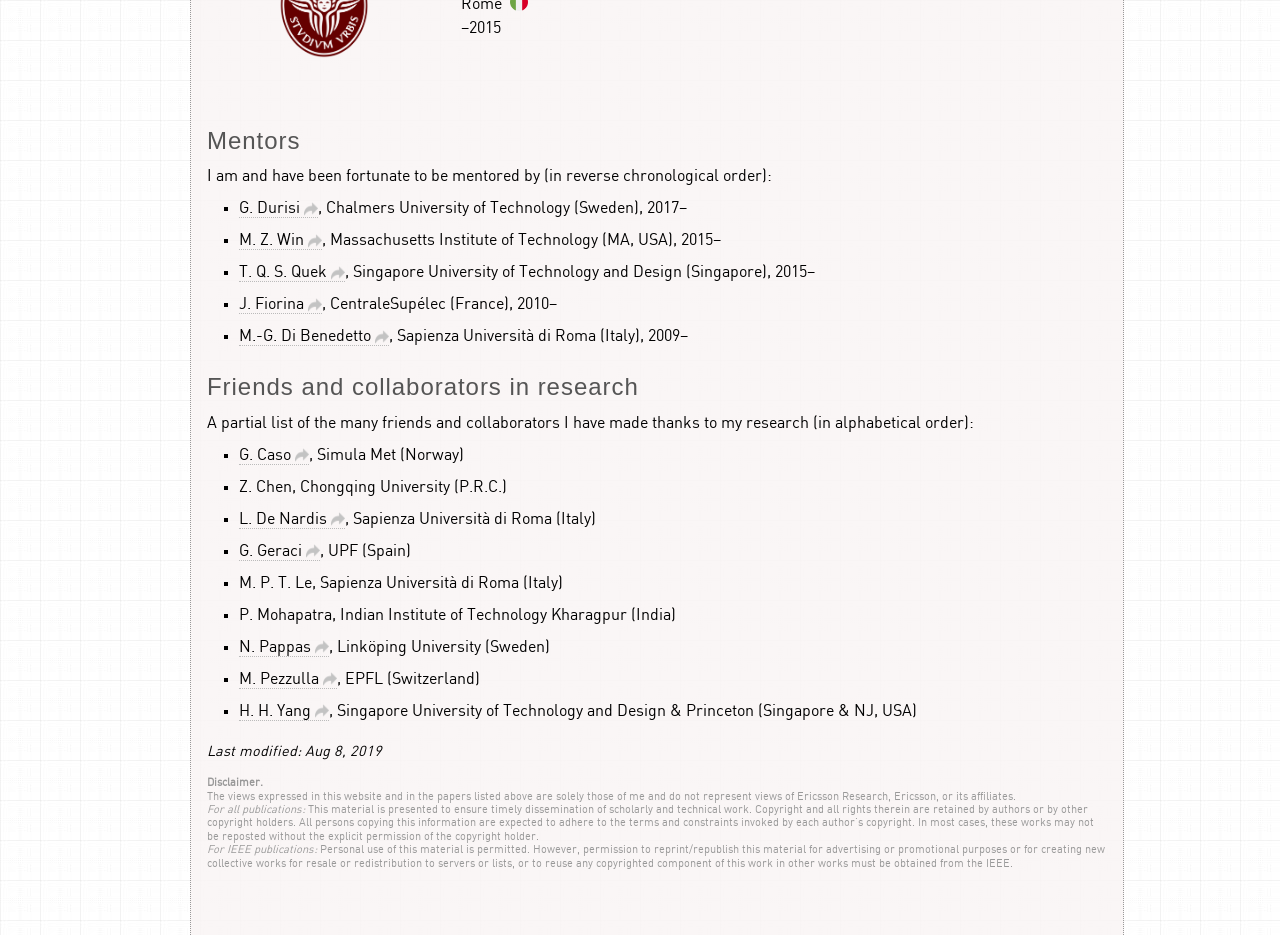
==== commit a5969144: "Update" ====
--- a/index.html
+++ b/index.html
@@ -155,22 +155,6 @@
 										<h4>E-mail address:</h4>
 										<br>&emsp; gcf (at) ieee (dot) org
 									</td>-->
-									<td valign="top" width="40%">
-										<img src="./files/logos/googlescholar-logo2.png" border="0px" width="30px" align="left" style="margin: -4px 0px 0px 0px;">
-										&emsp; <a href="http://scholar.google.com/citations?user=9DeJXw4AAAAJ&hl=en">Google Scholar</a>
-										<br>
-										<br>
-										<img src="./files/logos/rg-logo.png" border="0px" width="30px" align="left" style="margin: -4px 0px 0px 0px;">
-										&emsp; <a href="http://www.researchgate.net/profile/Guido_Ferrante">Research Gate</a>
-										<br>
-										<!--<br>
-										<img src="./files/logos/twitter-icon.png" border="0px" width="30px" align="left" style="margin: -4px 0px 0px 0px;">
-										&emsp; <a href="http://twitter.com/gcferrante">Tweets</a>
-										<br>
-										<br>
-										<img src="./files/logos/blogger-logo.png" border="0px" width="30px" align="left" style="margin: -4px 0px 0px 0px;">
-										&emsp; <a href="http://gcferrante.blogspot.com">Blog</a>-->
-									</td>
 									<td valign="top" >
 										<img src="./files/logos/at-icon.png" border="0px" width="30px" align="left" style="margin: 0ex 0px 0px 0px;">
 										&emsp; <h4>E-mail address:</h4> <br>&emsp;&emsp; gcf (at) ieee (dot) org
@@ -185,6 +169,22 @@
 											<br>&emsp;&emsp;&emsp;&emsp;164 83 Stockholm
 											<br>&emsp;&emsp;&emsp;&emsp;Sweden
 									</td>
+									<td valign="top" width="40%">
+										<img src="./files/logos/googlescholar-logo2.png" border="0px" width="30px" align="left" style="margin: -4px 0px 0px 0px;">
+										&emsp; <a href="http://scholar.google.com/citations?user=9DeJXw4AAAAJ&hl=en">Google Scholar</a>
+										<br>
+										<!--<br>
+										<img src="./files/logos/rg-logo.png" border="0px" width="30px" align="left" style="margin: -4px 0px 0px 0px;">
+										&emsp; <a href="http://www.researchgate.net/profile/Guido_Ferrante">Research Gate</a>
+										<br>
+										<br>
+										<img src="./files/logos/twitter-icon.png" border="0px" width="30px" align="left" style="margin: -4px 0px 0px 0px;">
+										&emsp; <a href="http://twitter.com/gcferrante">Tweets</a>
+										<br>
+										<br>
+										<img src="./files/logos/blogger-logo.png" border="0px" width="30px" align="left" style="margin: -4px 0px 0px 0px;">
+										&emsp; <a href="http://gcferrante.blogspot.com">Blog</a>-->
+									</td>
 								</tr>
 								<tr>
 								</tr>
@@ -213,7 +213,7 @@
 				<td valign="top">
 					<h4>2019/01</h4><br> I was nominated an
 					<a href="https://www.comsoc.org/publications/journals/ieee-tcom/exemplary-reviewers" target="_blank">Exemplary Reviewer</a>
-					by TCOM's EiC in 2018.
+					by TCOM's Editor-in-Chief in 2018.
 					<br><br>
 				</td>
 			</tr>
@@ -320,19 +320,21 @@
 				R. Devassy, G. Durisi, G. C. Ferrante, O. Simeone, E. Uysal-Biyikoglu,
 				<a href="https://arxiv.org/abs/1806.09396" target="_blank">“Reliable Transmission of Short Packets through Queues
 				and Noisy Channels under Latency and Peak-Age Violation Guarantees,”</a>
-				IEEE J. Sel. Areas in Commun.</li>
+				<i>IEEE J. Sel. Areas in Commun.</i>, vol. 37, no. 4, pp. 721–734, Apr. 2019</li>
 			<li>
 				M. P. T. Le, G. C. Ferrante, T. Q. S. Quek, M.-G. Di Benedetto,
+				<a href="./papers/J7.pdf" target="_blank">
 				“Fundamental Limits of Low-Density Spreading NOMA,”
-				<i>IEEE Trans. Wireless Commun.</i>, </li>
+				</a>
+				<i>IEEE Trans. Wireless Commun.</i>, vol. 17, no. 7, pp. 4648–4659, June 2018  </li>
 			<li>G. C. Ferrante, T. Q. S. Quek, M. Z. Win,
 				<a href="./papers/J6_preprint.pdf" target="_blank">
 					“Revisiting the Capacity of Noncoherent Fading Channels in mmWave System,”</a>
-					<i> IEEE Trans. Commun.</i>, 2017, to appear</li>
+					<i> IEEE Trans. Commun.</i>, vol. 66, no. 2, pp. 601–614, Feb. 2018</li>
 			<li>Z. Chen, G. C. Ferrante, H. H. Yang, T. Q. S. Quek,
 				<a href="./papers/J5_preprint.pdf" target="_blank">
 					“Capacity of Energy Harvesting Binary Symmetric Channels with a (σ,ρ)-Power Constraint,”</a>
-				<i> IEEE Trans. Commun.</i>, 2017, to appear</li>
+				<i> IEEE Trans. Commun.</i>, vol. 65, no. 8, pp. 3259–3275, Aug. 2017</li>
       <li>G. C. Ferrante, G. Geraci, T. Q. S. Quek, M. Z. Win,
 				<a href="./papers/J4.pdf" target="_blank">
 					“Group-Blind Detection for Uplink of Massive MIMO System,”</a>
@@ -355,14 +357,14 @@
 				 J. Östman, R. Devassy, G. C. Ferrante, and G. Durisi,
 				 <a href="https://arxiv.org/abs/1809.06560" target="_blank">
 					 “Low-Latency Short-Packet Transmissions: Fixed Length or HARQ?,”</a>
-				 Globecom 2018
+				 Proc. IEEE Glob. Commun. Conf. (Globecom), 2018
 			</li>
 			<li>
 				R. Devassy, G. Durisi, G. C. Ferrante, O. Simeone, and E. Uysal-Biyikoglu,
 				<a href="https://arxiv.org/abs/1805.03271" target="_blank">
 					“Delay and Peak-Age Violation Probability in Short-Packet Transmissions,”</a> in
 					<i>Proc. Int. Symp. Inf. Theory (ISIT)</i>,
-					Vail, CO, USA, June 2018, pp. -</li>
+					Vail, CO, USA, June 2018</li>
 			<li>
 				G. C. Ferrante, J. Östman, G. Durisi, and K. Kittichokechai,
 				<a href="https://arxiv.org/abs/1801.10552" target="_blank">
@@ -570,7 +572,7 @@
 					<li> <a href='https://eehoward.weebly.com/'>H. H. Yang</a>, Singapore University of Technology and Design &amp; Princeton (Singapore &amp; NJ, USA) </li>
 		</ul>
 
-		<font style="font-size:90%; font-style:italic;">Last modified: Jan 31, 2019</font>
+		<font style="font-size:90%; font-style:italic;">Last modified: Aug 8, 2019</font>
 
 		<div style="font-size:70%; line-height:120%; color:#999;">
 		<br>
--- a/files/gcf.css
+++ b/files/gcf.css
@@ -48,7 +48,8 @@
 	left:0;
 	position:fixed;
 	padding: 0.4em;
-	background: #ECE9E9;
+	/* background: #ECE9E9; */
+	background: #FDFAFA;
 	border-bottom: dotted 1pt #666;
 	text-align: center;
 	letter-spacing: 0.1em;
@@ -67,7 +68,7 @@
 	left:0;
 	position: fixed;
 	padding: 0.25em;
-	background: #ECE9E9;
+	background: #FDFAFA;
 	border-top: dotted 1pt #666;
 	text-align: center;
 	font-size: 120%;
@@ -175,13 +176,15 @@
   max-width:900px;
   margin: 0 auto;
 	color: #000;
-	background-color: #ECE9E9;
+	/* background-color: #ECE9E9; */
 	line-height: 1.5em;
 	hyphens: auto;
-	background-image: url("bkg-inv.gif");
+	/* background-image: url("bkg-inv.gif");
 	background-repeat: no-repeat;
 	background-attachment: fixed;
-	background-position: left;
+	background-position: left; */
+	background-image: url("BG_gray.jpg");
+	background-repeat: repeat;
 	/* Attempt to work well on cell phones */
 	-webkit-text-size-adjust:none;
 	-ms-text-size-adjust:none;
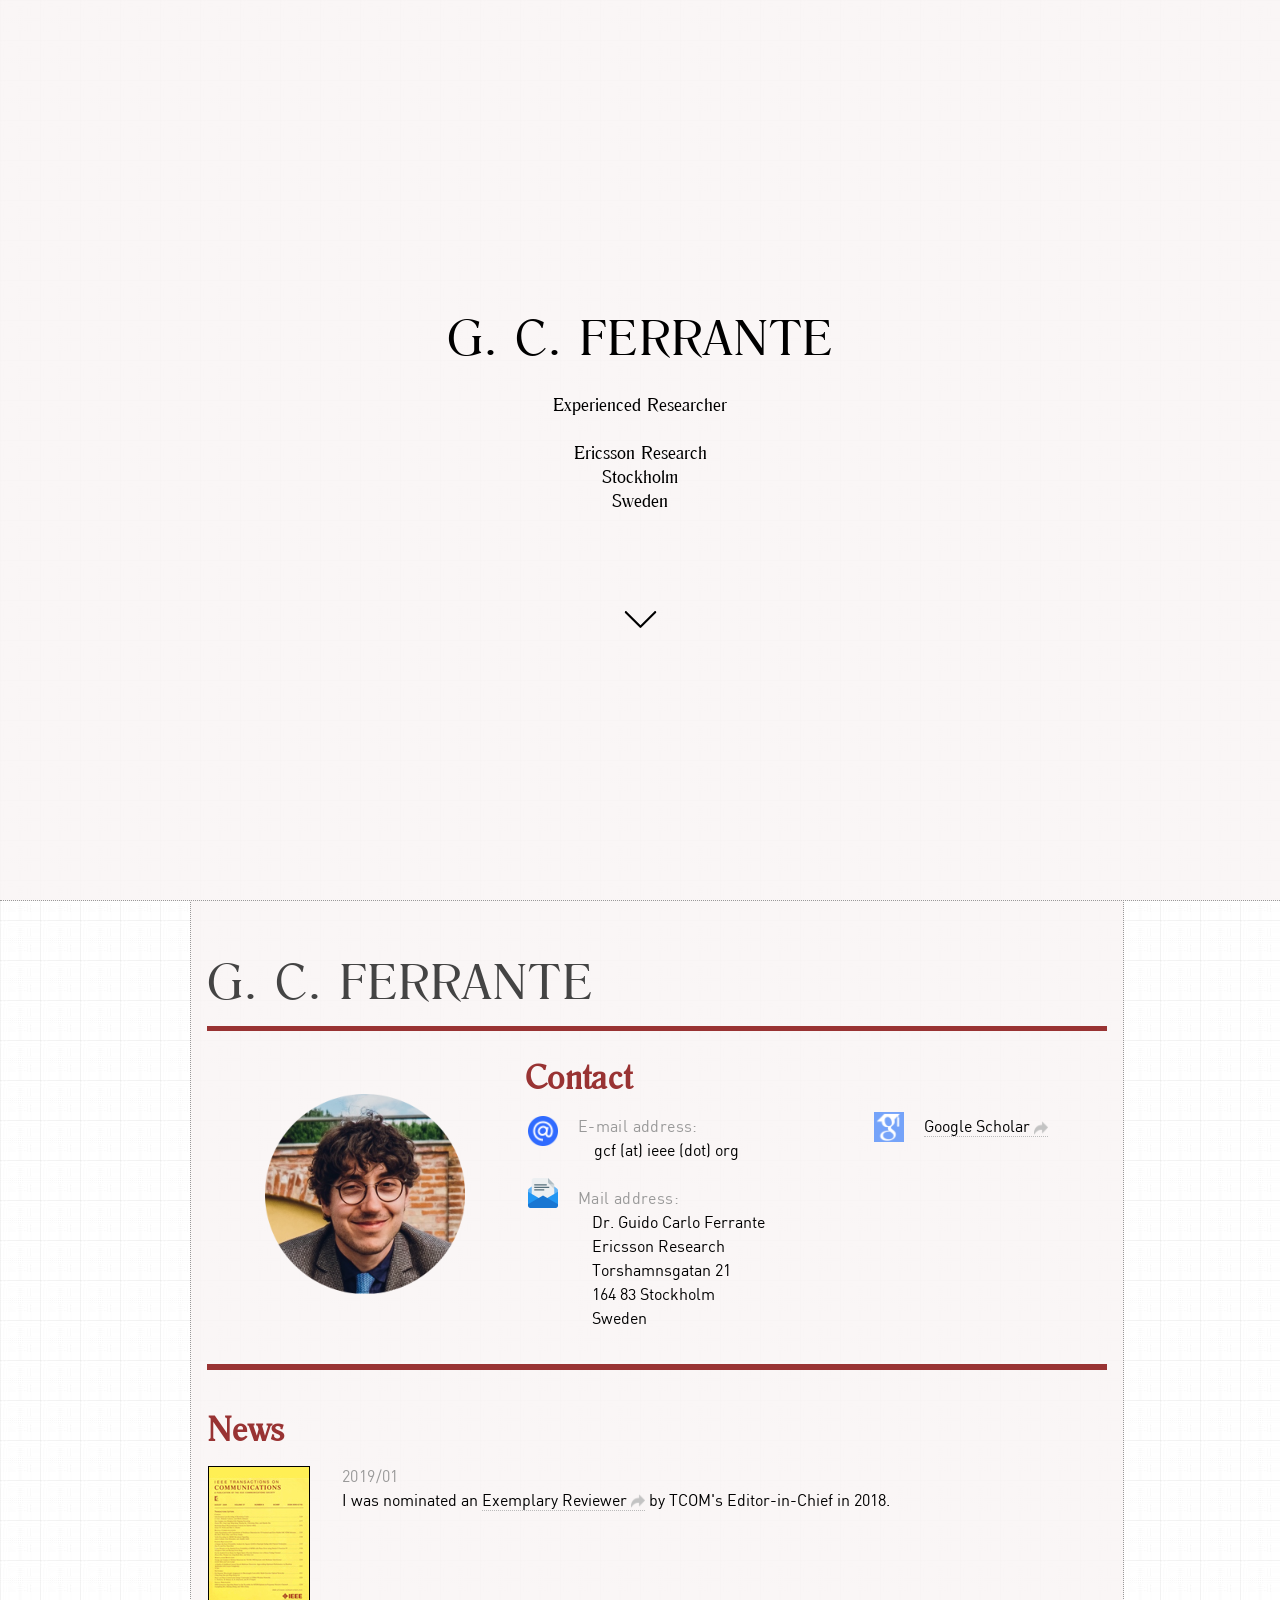
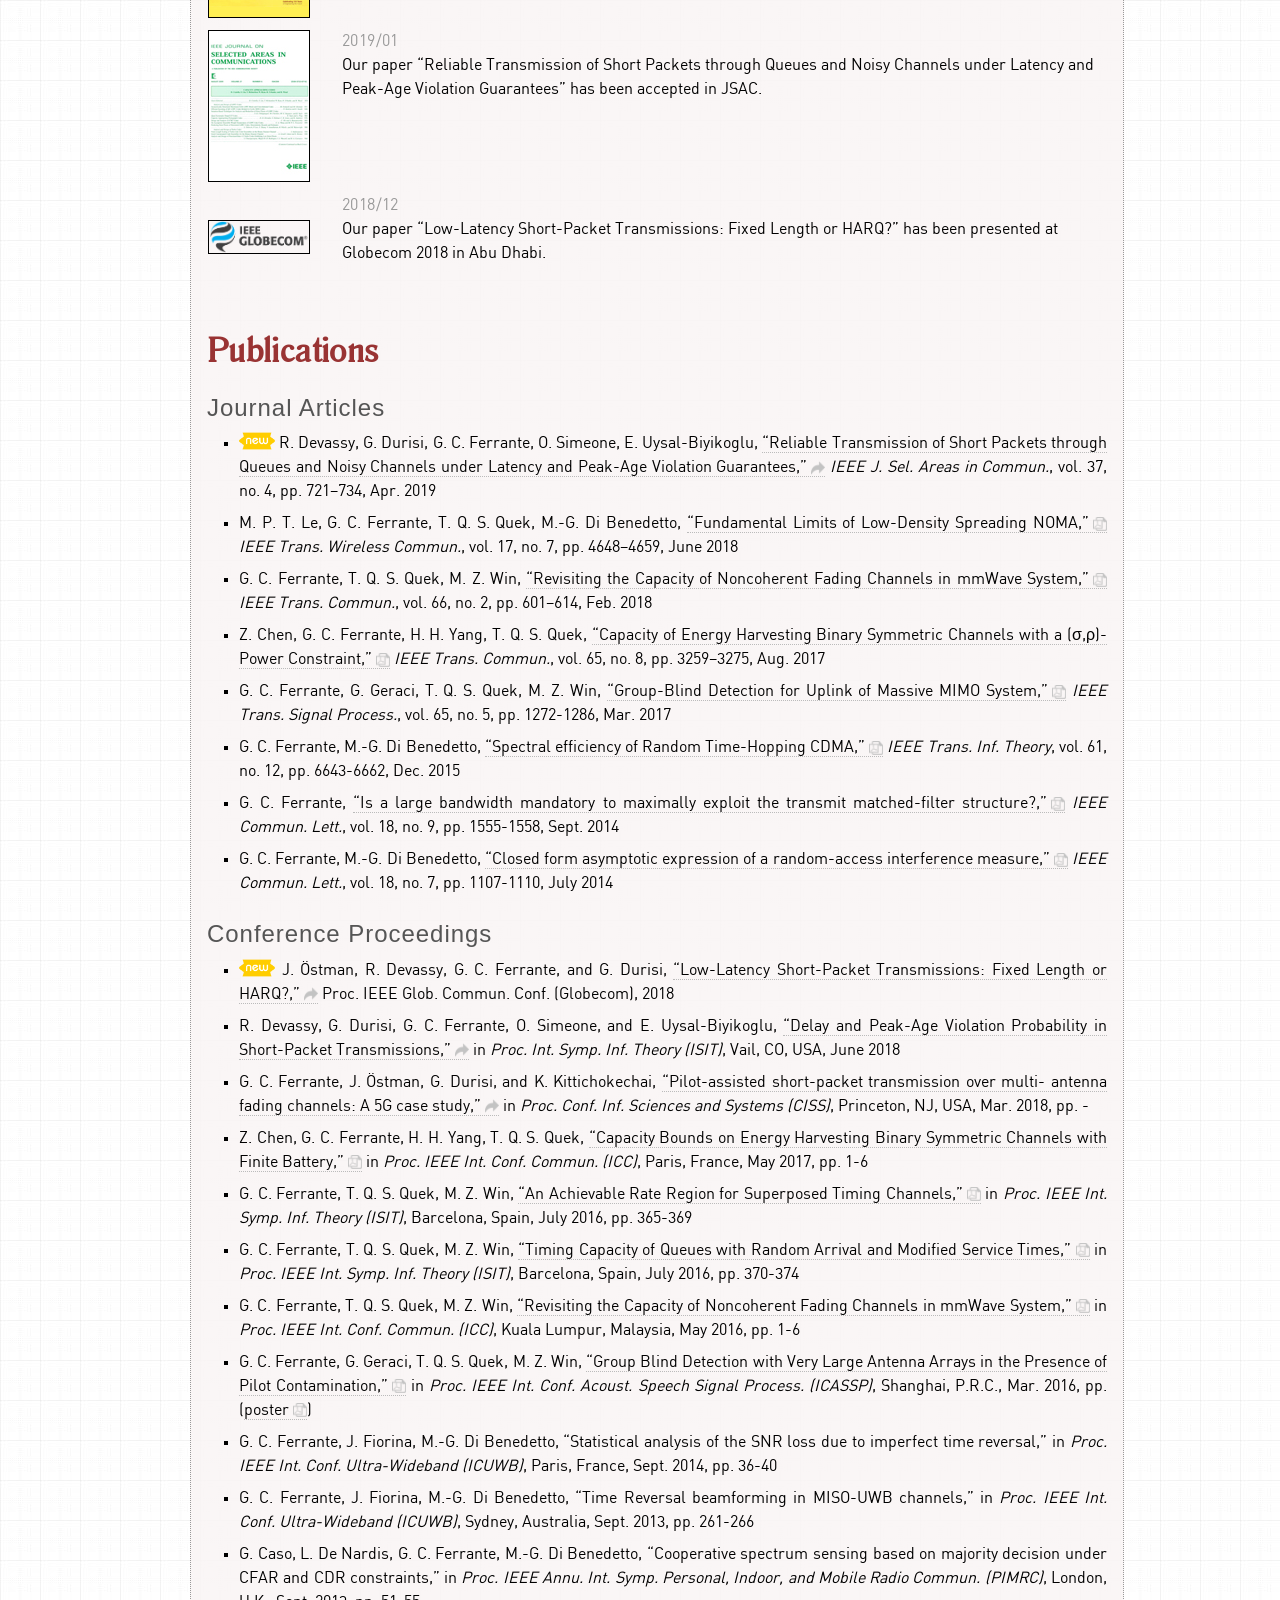
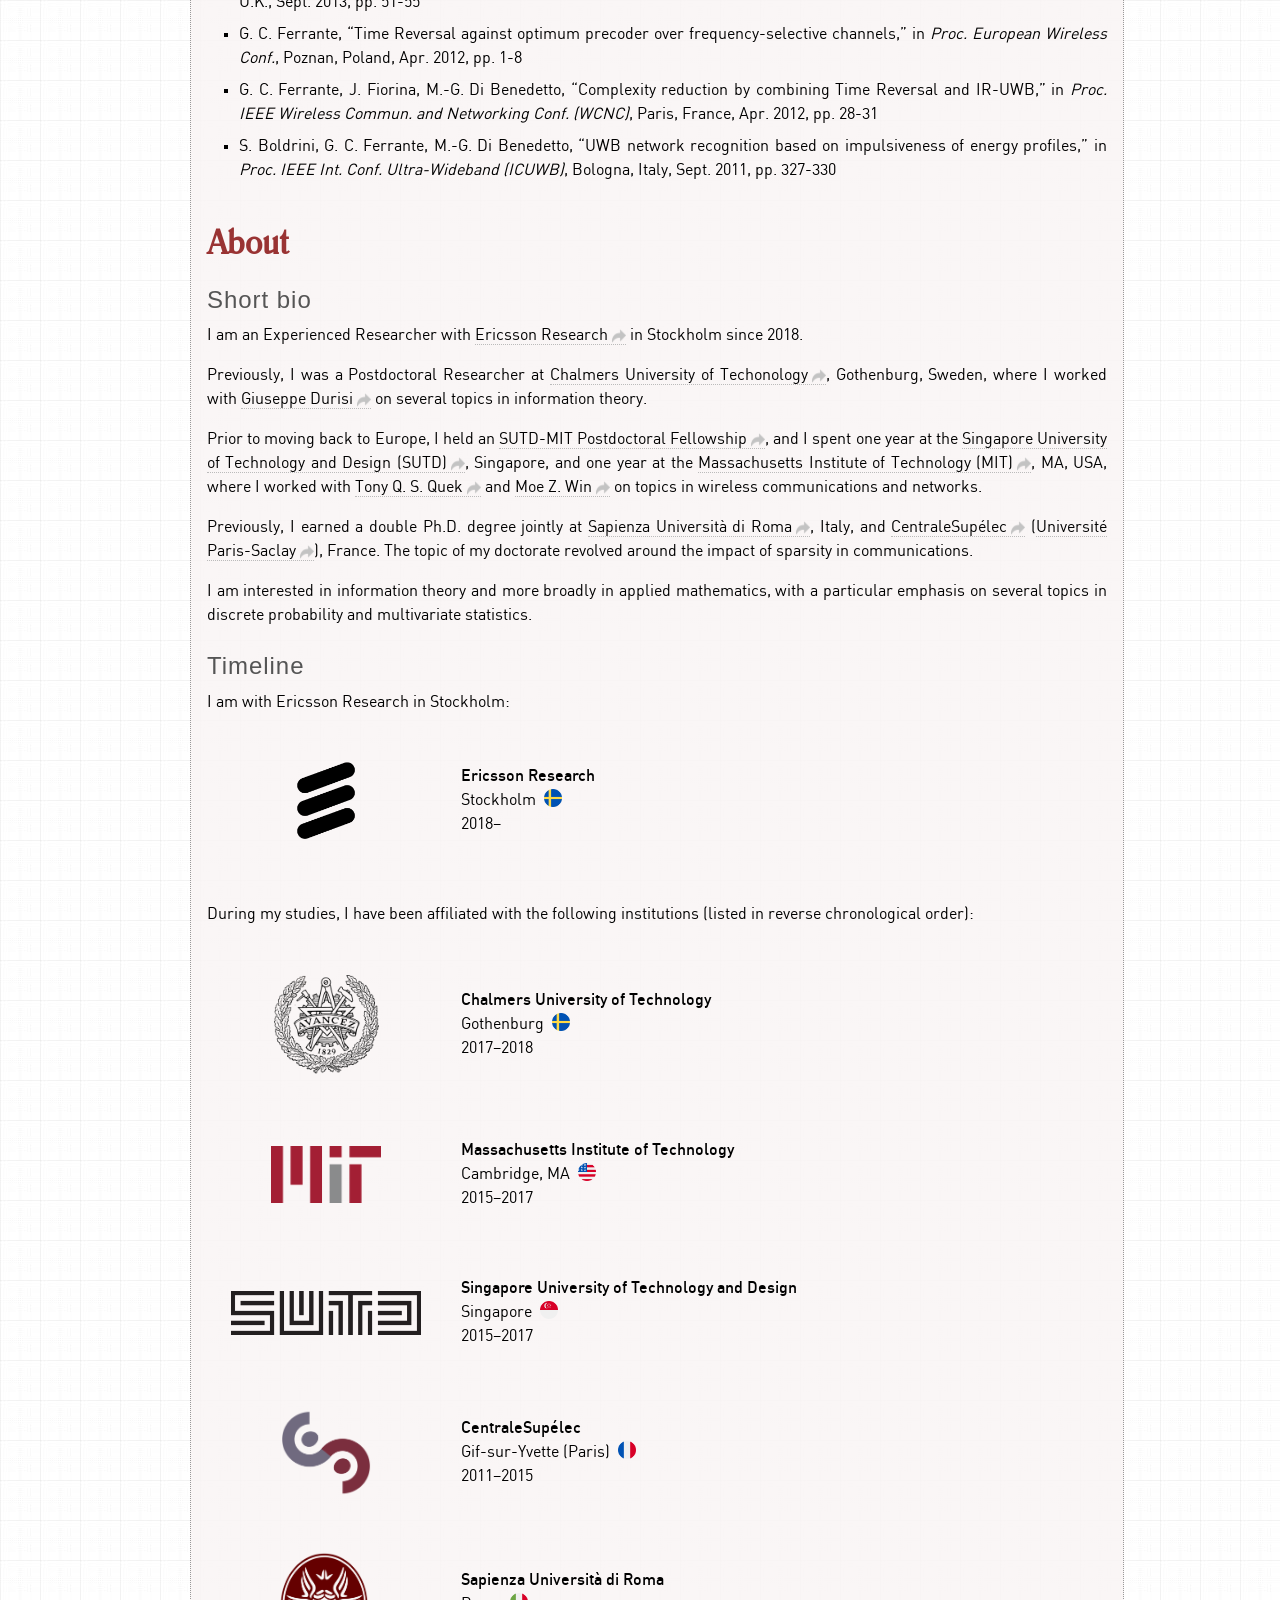
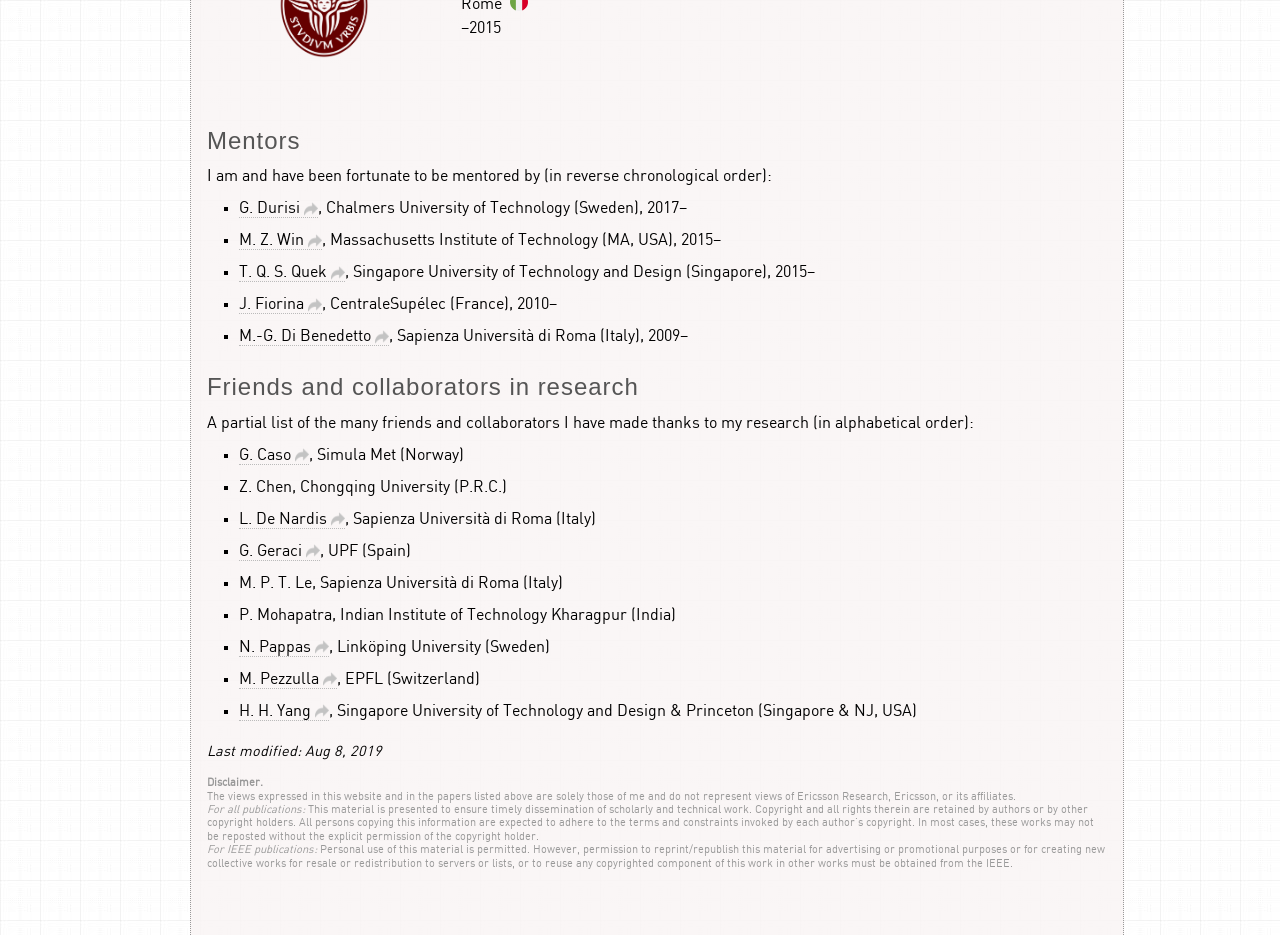
==== commit bdb0c082: "Correct Chalmers date." ====
--- a/index.html
+++ b/index.html
@@ -499,7 +499,7 @@
 					<font style="font-family: DIN-Medium;">Chalmers University of Technology</font>
 					<br>Gothenburg
 					&nbsp;<img src="./files/flags/round/flag-sweden.png" border="0px" width="18px" align="top">
-					<br>2017–present
+					<br>2017–2018
 				</td>
 			</tr>
 			<tr>
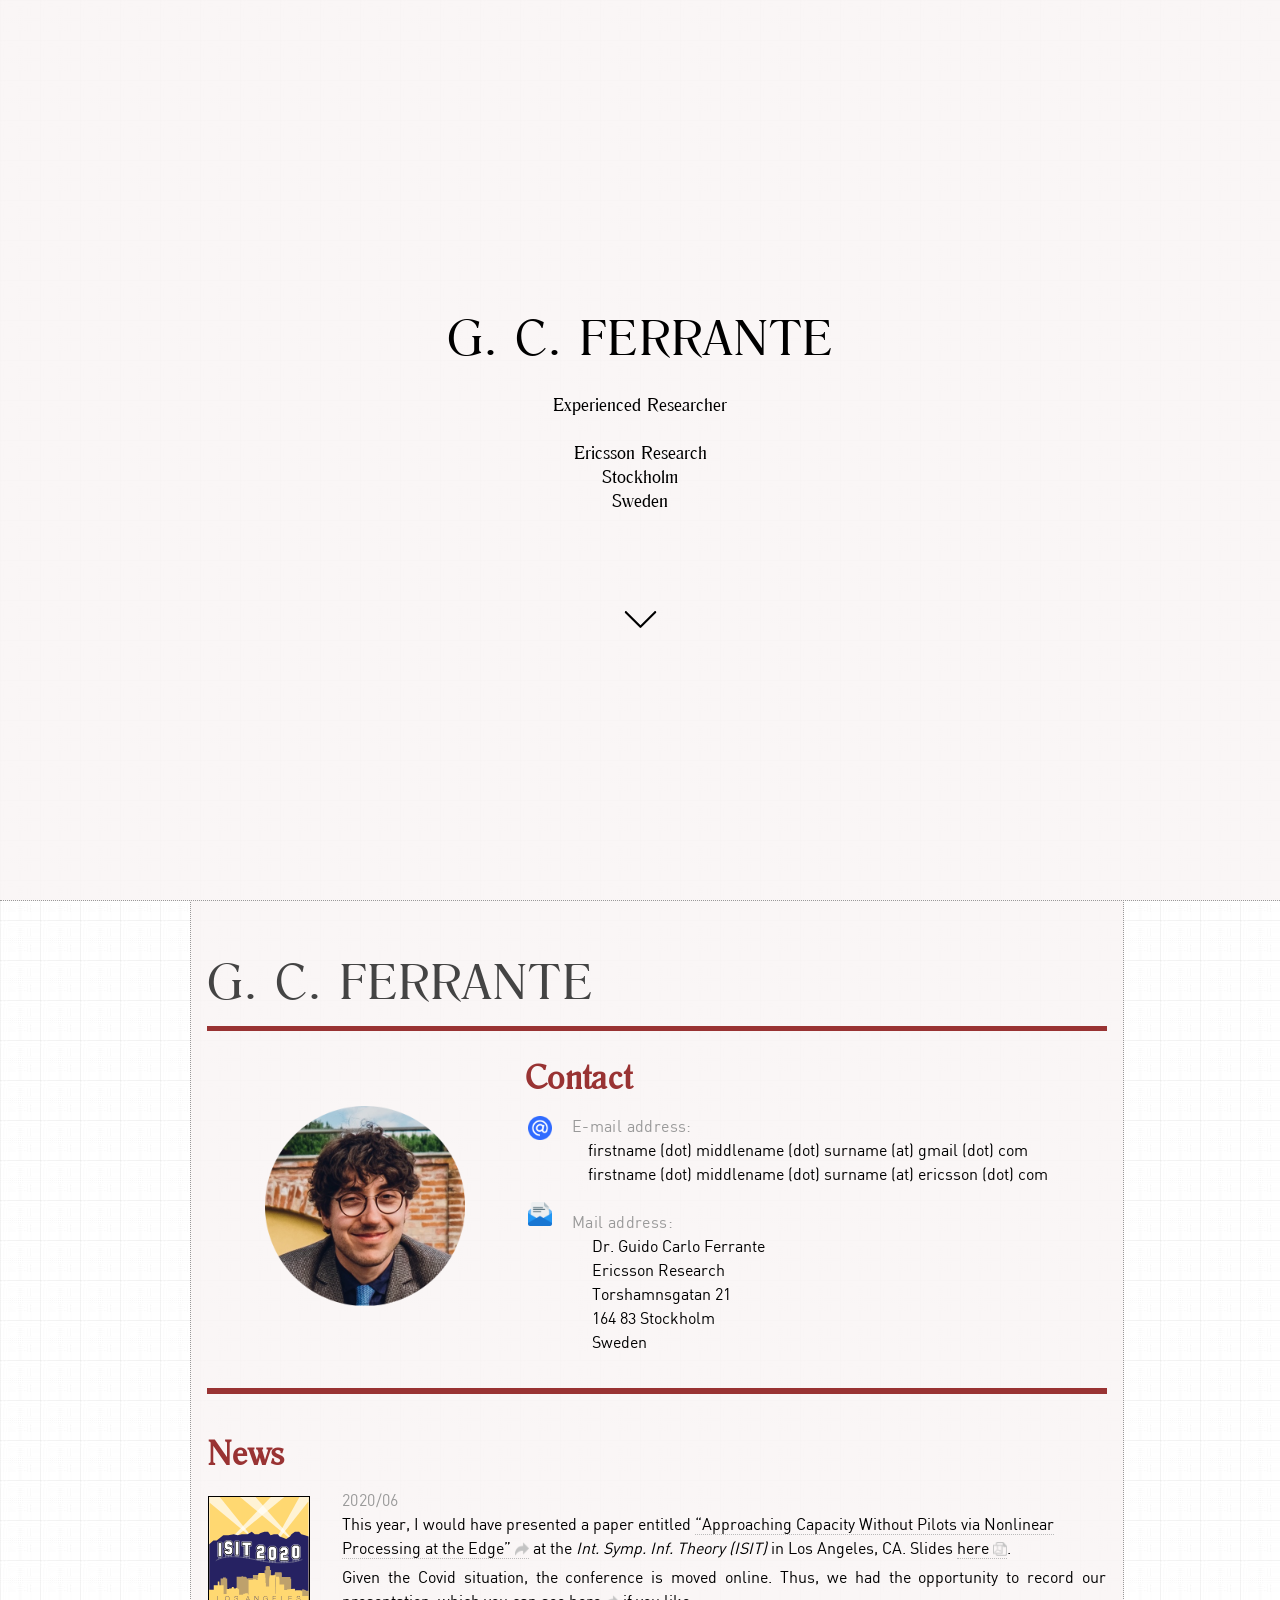
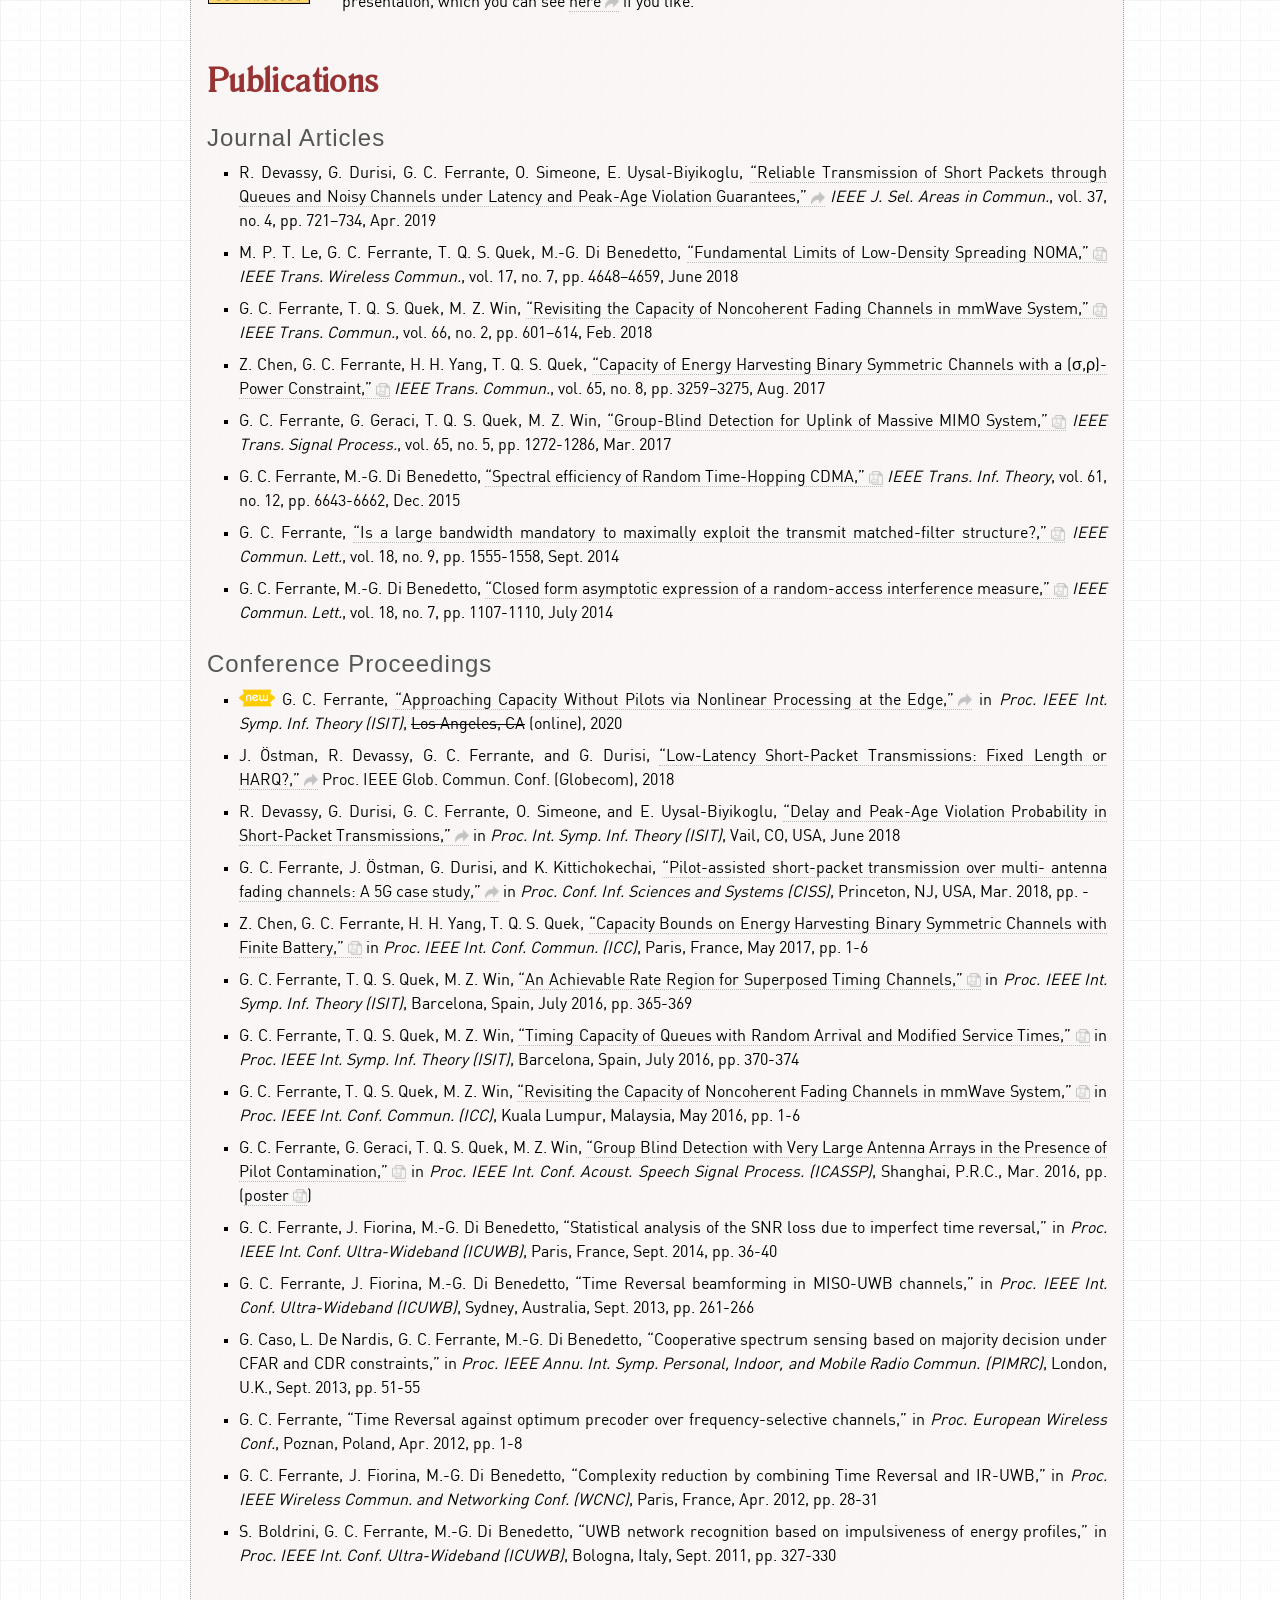
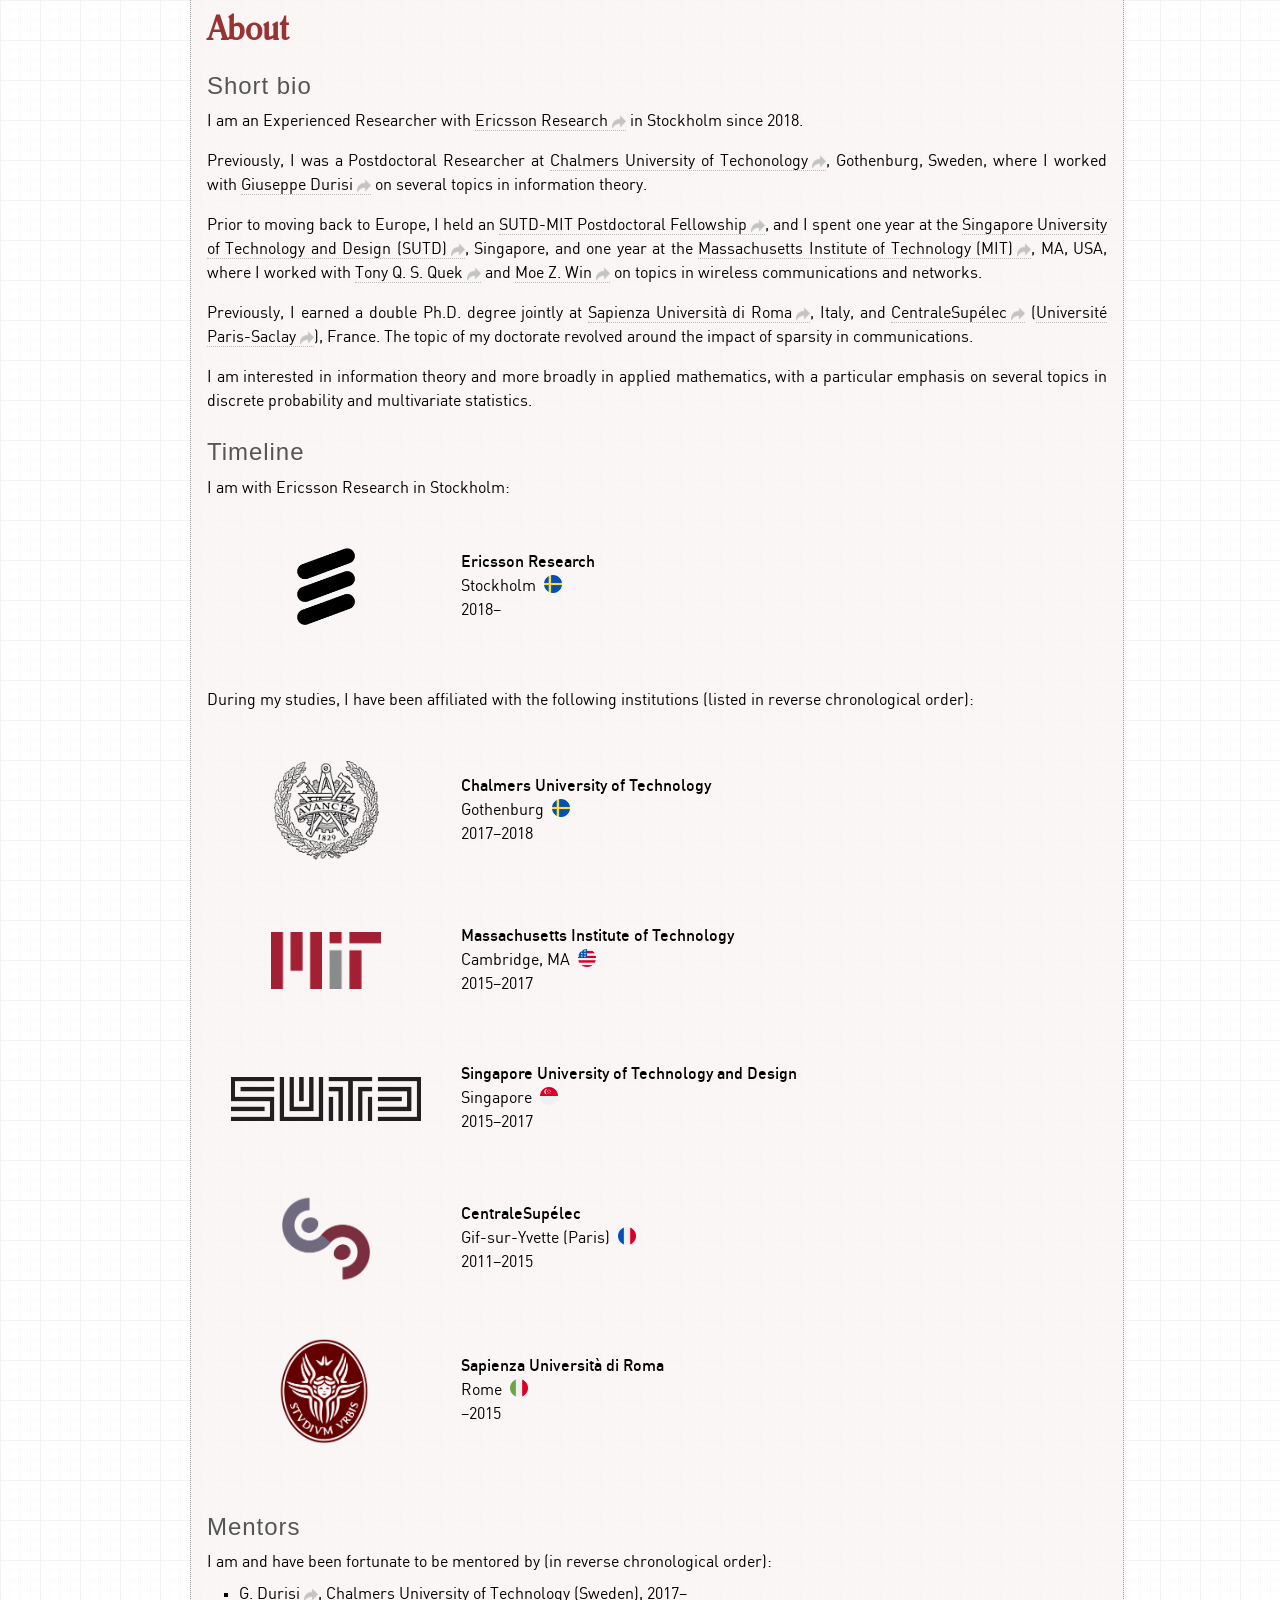
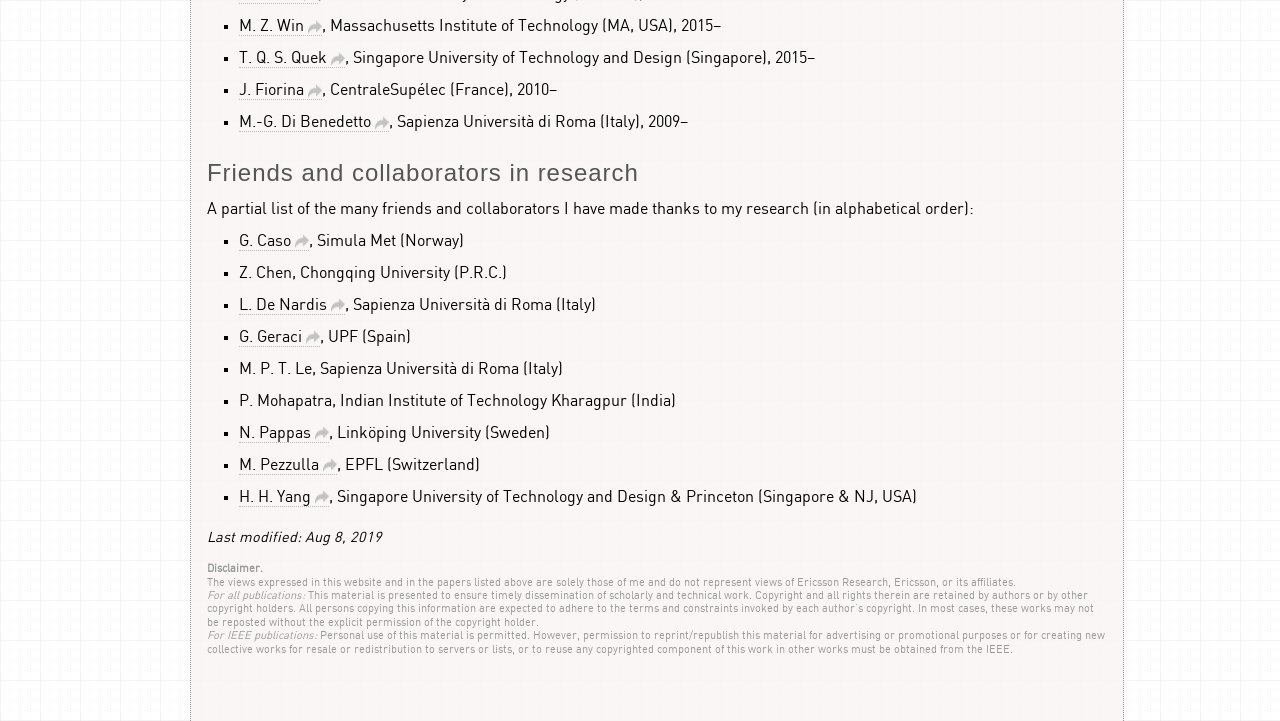
==== commit 7ee12b59: "Update" ====
--- a/index.html
+++ b/index.html
@@ -156,11 +156,13 @@
 										<br>&emsp; gcf (at) ieee (dot) org
 									</td>-->
 									<td valign="top" >
-										<img src="./files/logos/at-icon.png" border="0px" width="30px" align="left" style="margin: 0ex 0px 0px 0px;">
-										&emsp; <h4>E-mail address:</h4> <br>&emsp;&emsp; gcf (at) ieee (dot) org
-										<br>
-										<br>
-											<img src="./files/logos/mail-icon.png" border="0px" width="30px" align="left" style="margin: -10px 0px 0px 0px;">
+										<img src="./files/logos/at-icon.png" border="0px" width="24px" align="left" style="margin: 0ex 0px 0px 0px;">
+										&emsp; <h4>E-mail address:</h4>
+										<br>&emsp; &emsp; &emsp; firstname (dot) middlename (dot) surname (at) gmail (dot) com
+										<br>&emsp; &emsp; &emsp; firstname (dot) middlename (dot) surname (at) ericsson (dot) com
+										<br>
+										<br>
+											<img src="./files/logos/mail-icon.png" border="0px" width="24px" align="left" style="margin: -10px 0px 0px 0px;">
 											&emsp;
 											<h4>Mail address:</h4>
 											<br>&emsp;&emsp;&emsp;&emsp;Dr. Guido Carlo Ferrante
@@ -169,11 +171,11 @@
 											<br>&emsp;&emsp;&emsp;&emsp;164 83 Stockholm
 											<br>&emsp;&emsp;&emsp;&emsp;Sweden
 									</td>
-									<td valign="top" width="40%">
+									<!--<td valign="top" width="40%">
 										<img src="./files/logos/googlescholar-logo2.png" border="0px" width="30px" align="left" style="margin: -4px 0px 0px 0px;">
 										&emsp; <a href="http://scholar.google.com/citations?user=9DeJXw4AAAAJ&hl=en">Google Scholar</a>
 										<br>
-										<!--<br>
+										<br>
 										<img src="./files/logos/rg-logo.png" border="0px" width="30px" align="left" style="margin: -4px 0px 0px 0px;">
 										&emsp; <a href="http://www.researchgate.net/profile/Guido_Ferrante">Research Gate</a>
 										<br>
@@ -183,8 +185,8 @@
 										<br>
 										<br>
 										<img src="./files/logos/blogger-logo.png" border="0px" width="30px" align="left" style="margin: -4px 0px 0px 0px;">
-										&emsp; <a href="http://gcferrante.blogspot.com">Blog</a>-->
-									</td>
+										&emsp; <a href="http://gcferrante.blogspot.com">Blog</a>
+									</td>-->
 								</tr>
 								<tr>
 								</tr>
@@ -208,6 +210,19 @@
 		<table width="100%" style="line-height:150%; border-collapse: collapse;">
 			<tr>
 				<td valign="center" width="110px">
+					<img src="./files/logos/isit2020-logo.svg" border="1px" width="100px" align="left" style="margin: 0px 30px 10px 0px;">
+				</td>
+				<td valign="top">
+					<h4>2020/06</h4><br> This year, I would have presented a paper entitled <a href="https://arxiv.org/abs/2005.09243" target="_blank">
+						“Approaching Capacity Without Pilots via Nonlinear Processing at the Edge”</a>
+					 at the <i>Int. Symp. Inf. Theory (ISIT)</i> in Los Angeles, CA. Slides <a href="./pres/Presentation-ISIT-2020.pdf" target="_blank">here</a>.
+					 <p style="margin: 5px 0;">Given the Covid situation, the conference is moved online. Thus, we had the opportunity to record our presentation, which you can see
+					 <a href="https://youtu.be/gtev_XdQRH4" target="_blank">here</a>
+					  if you like. <br>
+				</td>
+			</tr>
+			<!-- <tr>
+				<td valign="center" width="110px">
 					<img src="./files/covers/tcomm-cover.jpg" border="1px" width="100px" align="left" style="margin: 0px 30px 10px 0px;">
 				</td>
 				<td valign="top">
@@ -236,7 +251,7 @@
 					has been presented at Globecom 2018 in Abu Dhabi.
 					<br><br>
 				</td>
-			</tr>
+			</tr> -->
 
 		</table>
 
@@ -316,7 +331,7 @@
 
 		<h3>Journal Articles</h3>
 		<ul>
-			<li><img src="./files/icons/new-2c.png" border="0px" width="36px" align="top">
+			<li>
 				R. Devassy, G. Durisi, G. C. Ferrante, O. Simeone, E. Uysal-Biyikoglu,
 				<a href="https://arxiv.org/abs/1806.09396" target="_blank">“Reliable Transmission of Short Packets through Queues
 				and Noisy Channels under Latency and Peak-Age Violation Guarantees,”</a>
@@ -351,9 +366,16 @@
 					“Closed form asymptotic expression of a random-access interference measure,”</a>
 					<i> IEEE Commun. Lett.</i>, vol. 18, no. 7, pp. 1107-1110, July 2014	</li>
 		</ul>
+
 		<h3>Conference Proceedings</h3>
 		<ul>
 			<li><img src="./files/icons/new-2c.png" border="0px" width="36px" align="top">
+				G. C. Ferrante,
+				<a href="https://arxiv.org/abs/2005.09243" target="_blank">
+					“Approaching Capacity Without Pilots via Nonlinear Processing at the Edge,”</a> in
+					<i>Proc. IEEE Int. Symp. Inf. Theory (ISIT)</i>,
+				<strike>Los Angeles, CA</strike> (online), 2020</li>
+			<li>
 				 J. Östman, R. Devassy, G. C. Ferrante, and G. Durisi,
 				 <a href="https://arxiv.org/abs/1809.06560" target="_blank">
 					 “Low-Latency Short-Packet Transmissions: Fixed Length or HARQ?,”</a>
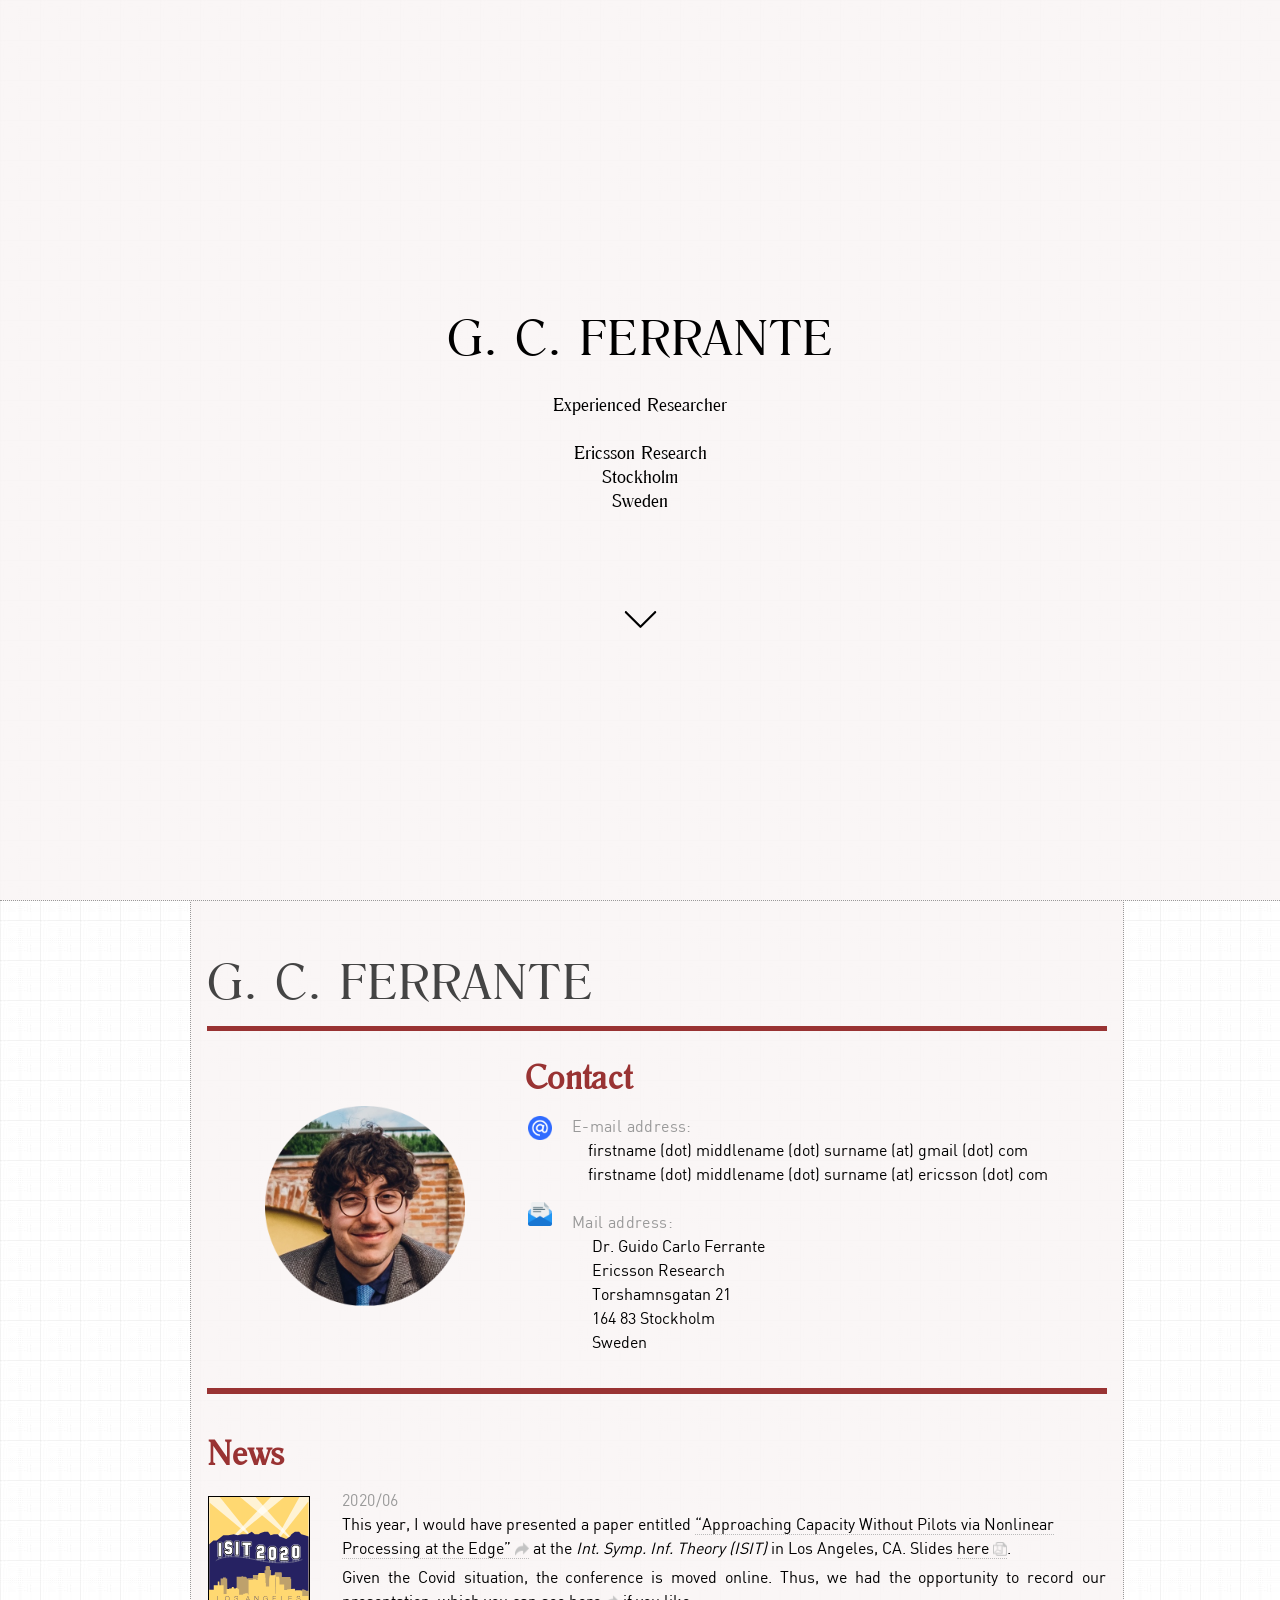
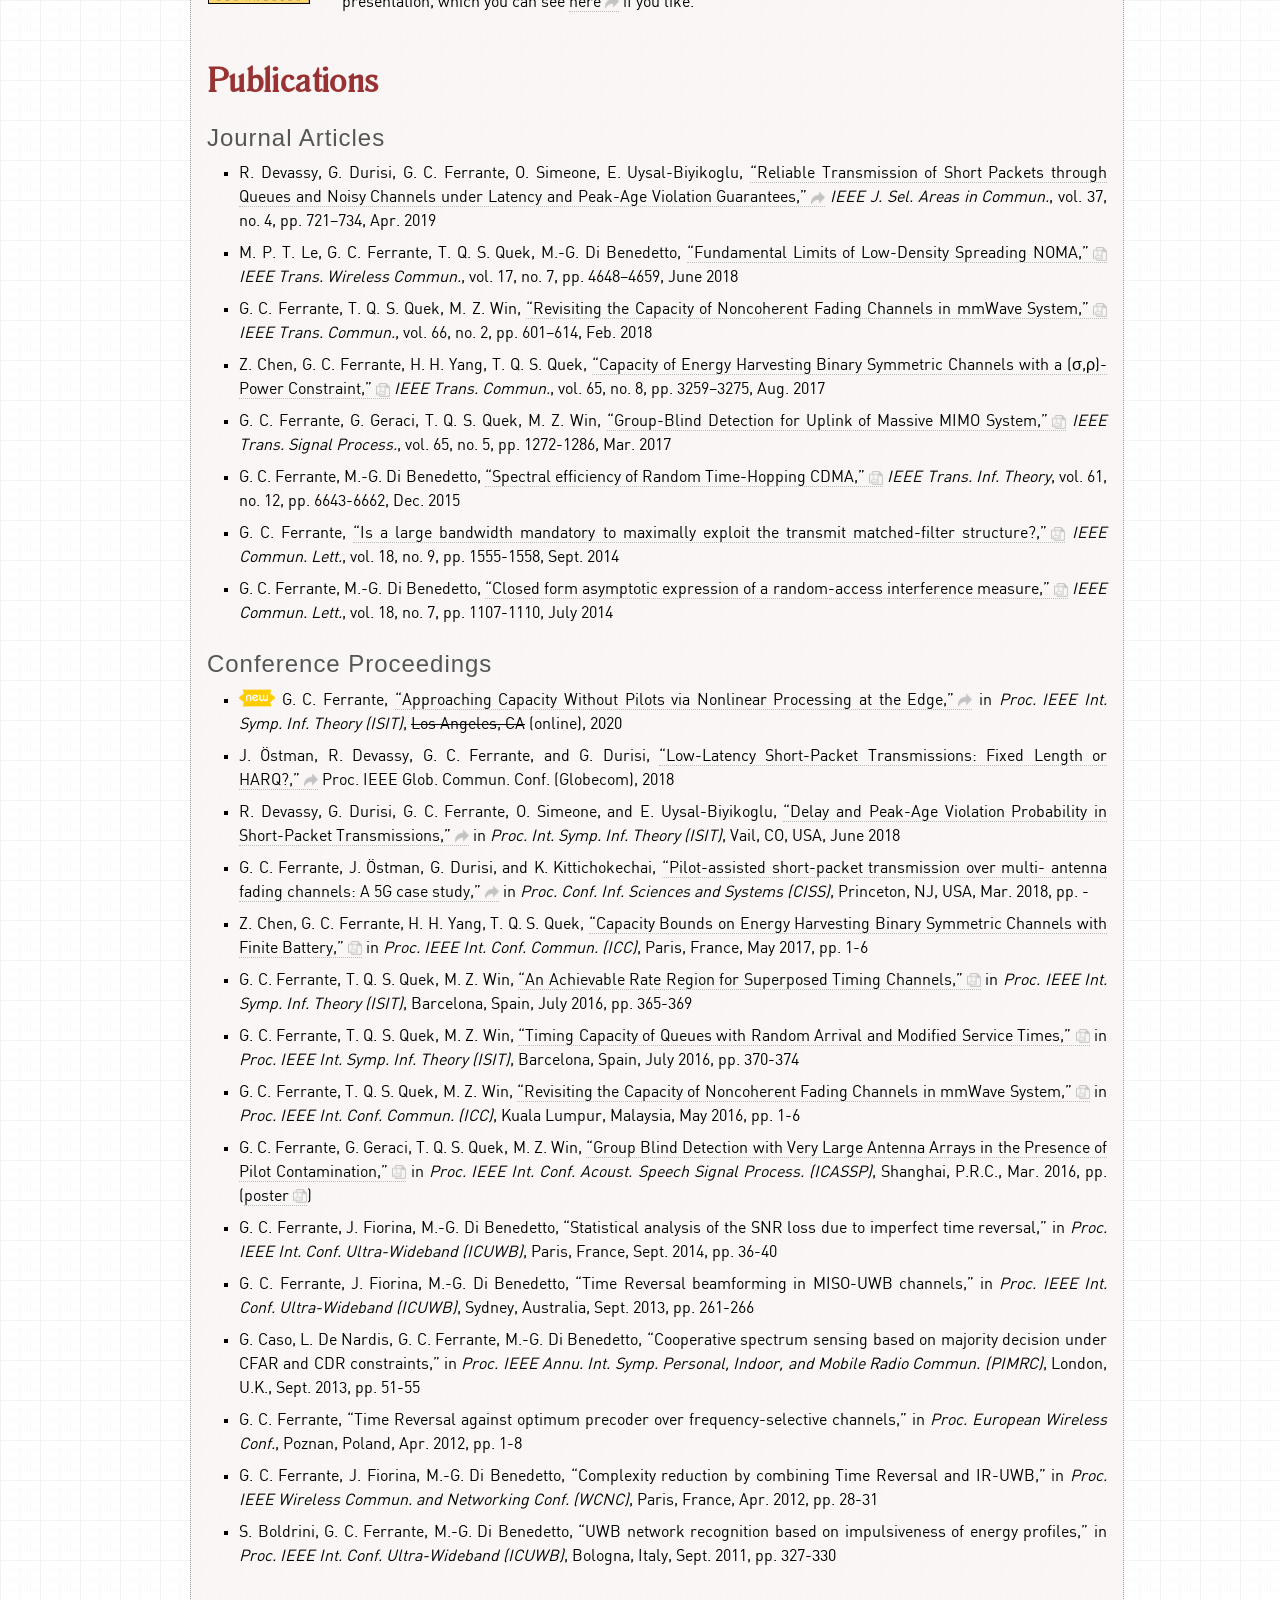
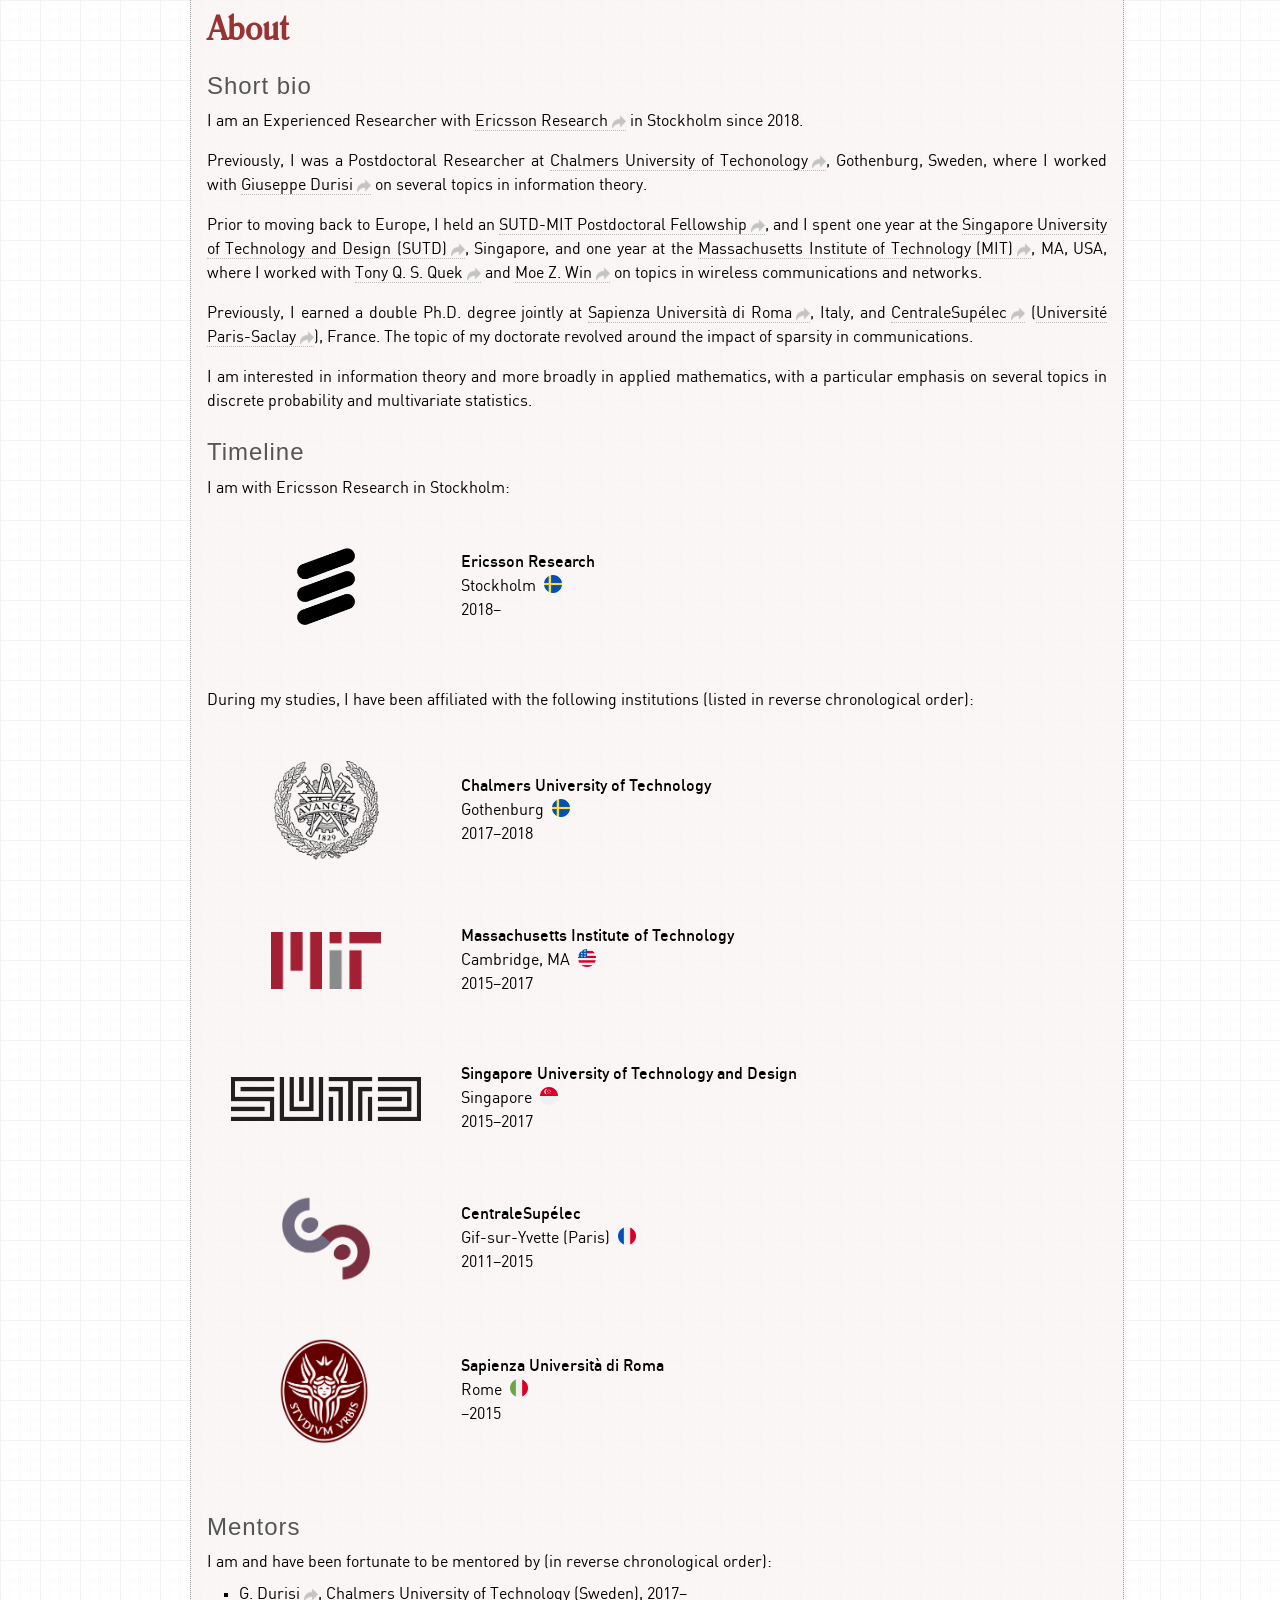
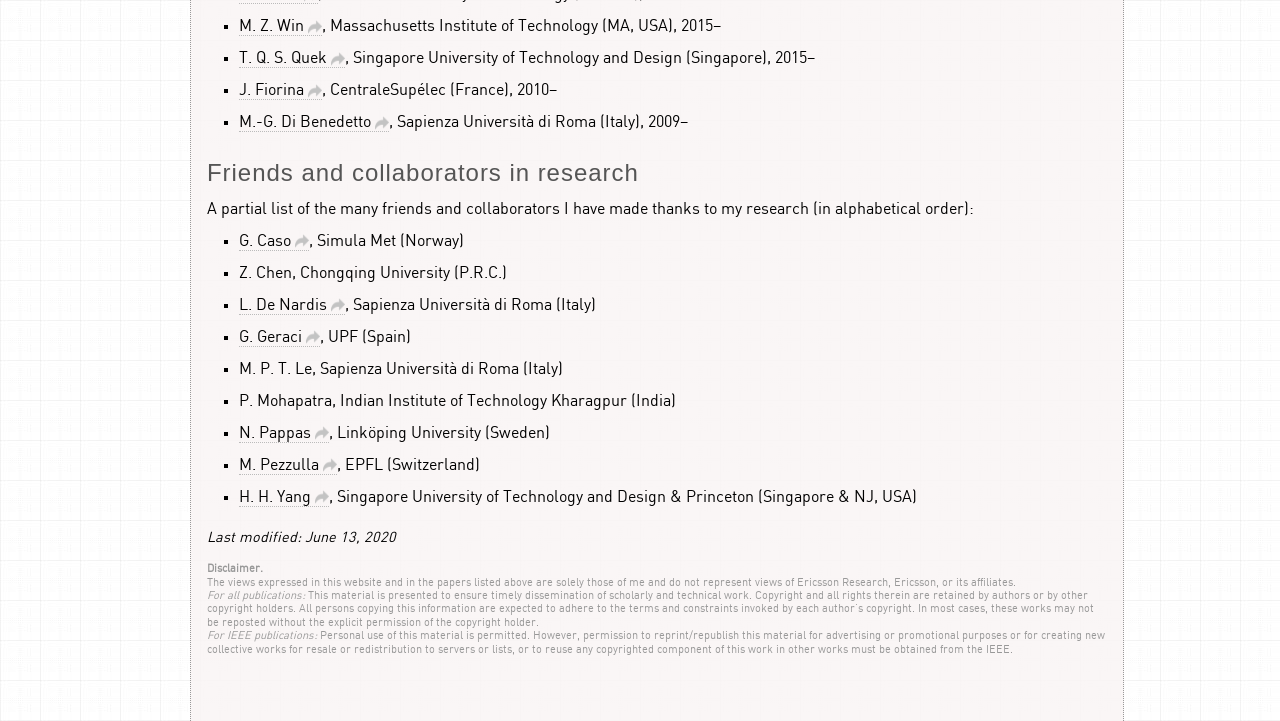
==== commit 4738c944: "Update date" ====
--- a/index.html
+++ b/index.html
@@ -594,7 +594,7 @@
 					<li> <a href='https://eehoward.weebly.com/'>H. H. Yang</a>, Singapore University of Technology and Design &amp; Princeton (Singapore &amp; NJ, USA) </li>
 		</ul>
 
-		<font style="font-size:90%; font-style:italic;">Last modified: Aug 8, 2019</font>
+		<font style="font-size:90%; font-style:italic;">Last modified: June 13, 2020</font>
 
 		<div style="font-size:70%; line-height:120%; color:#999;">
 		<br>
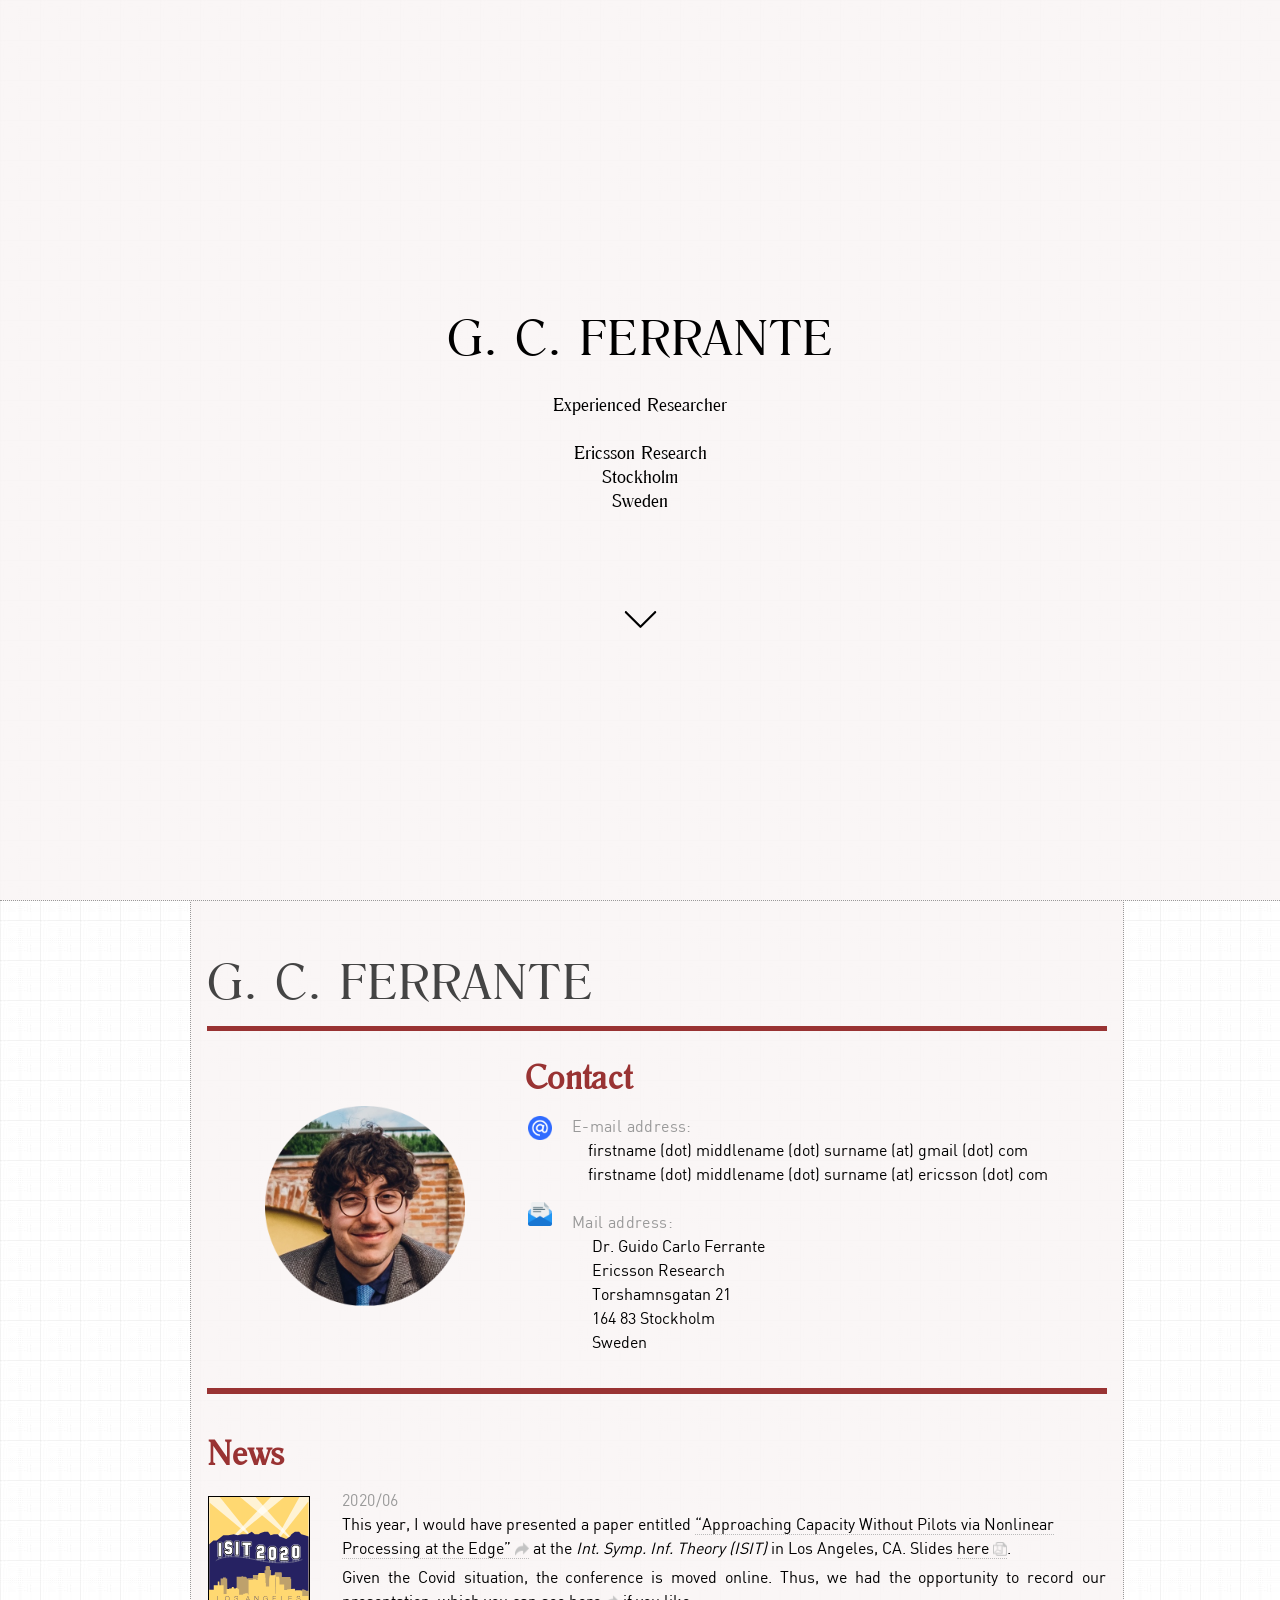
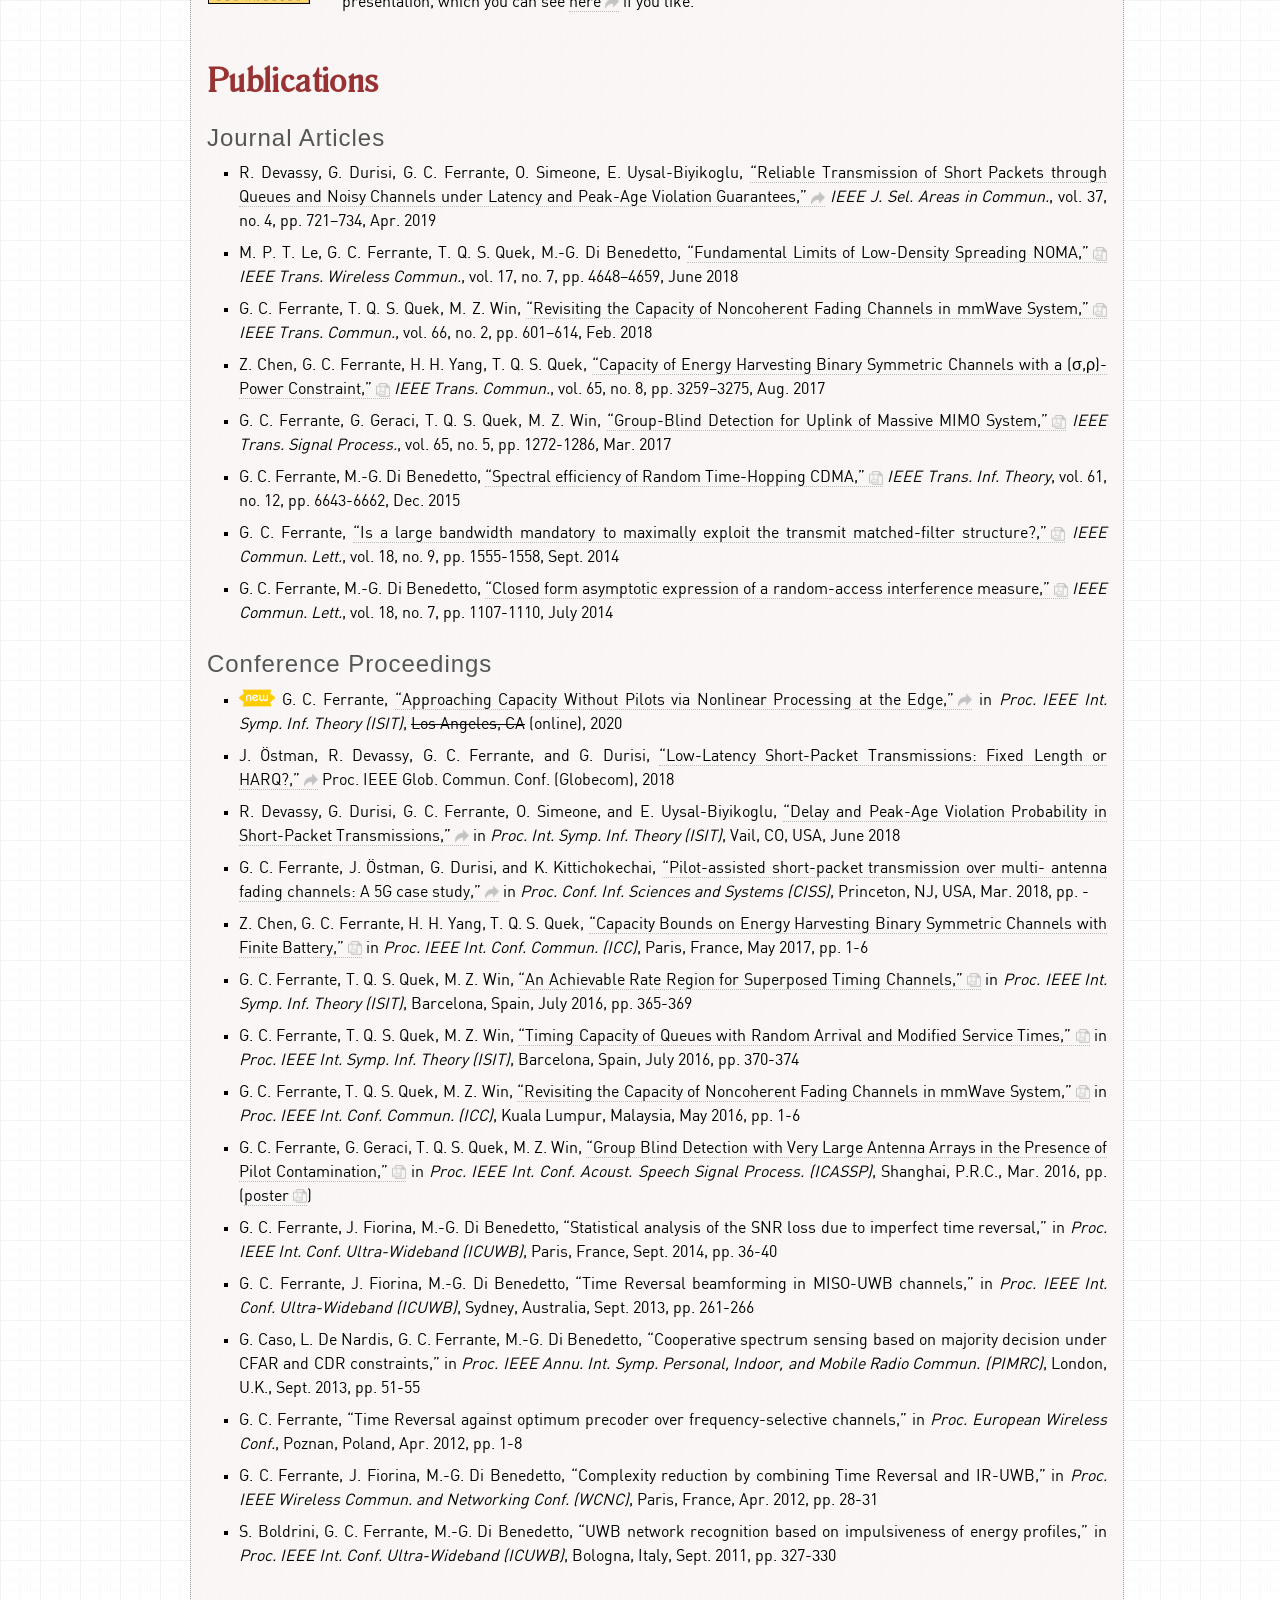
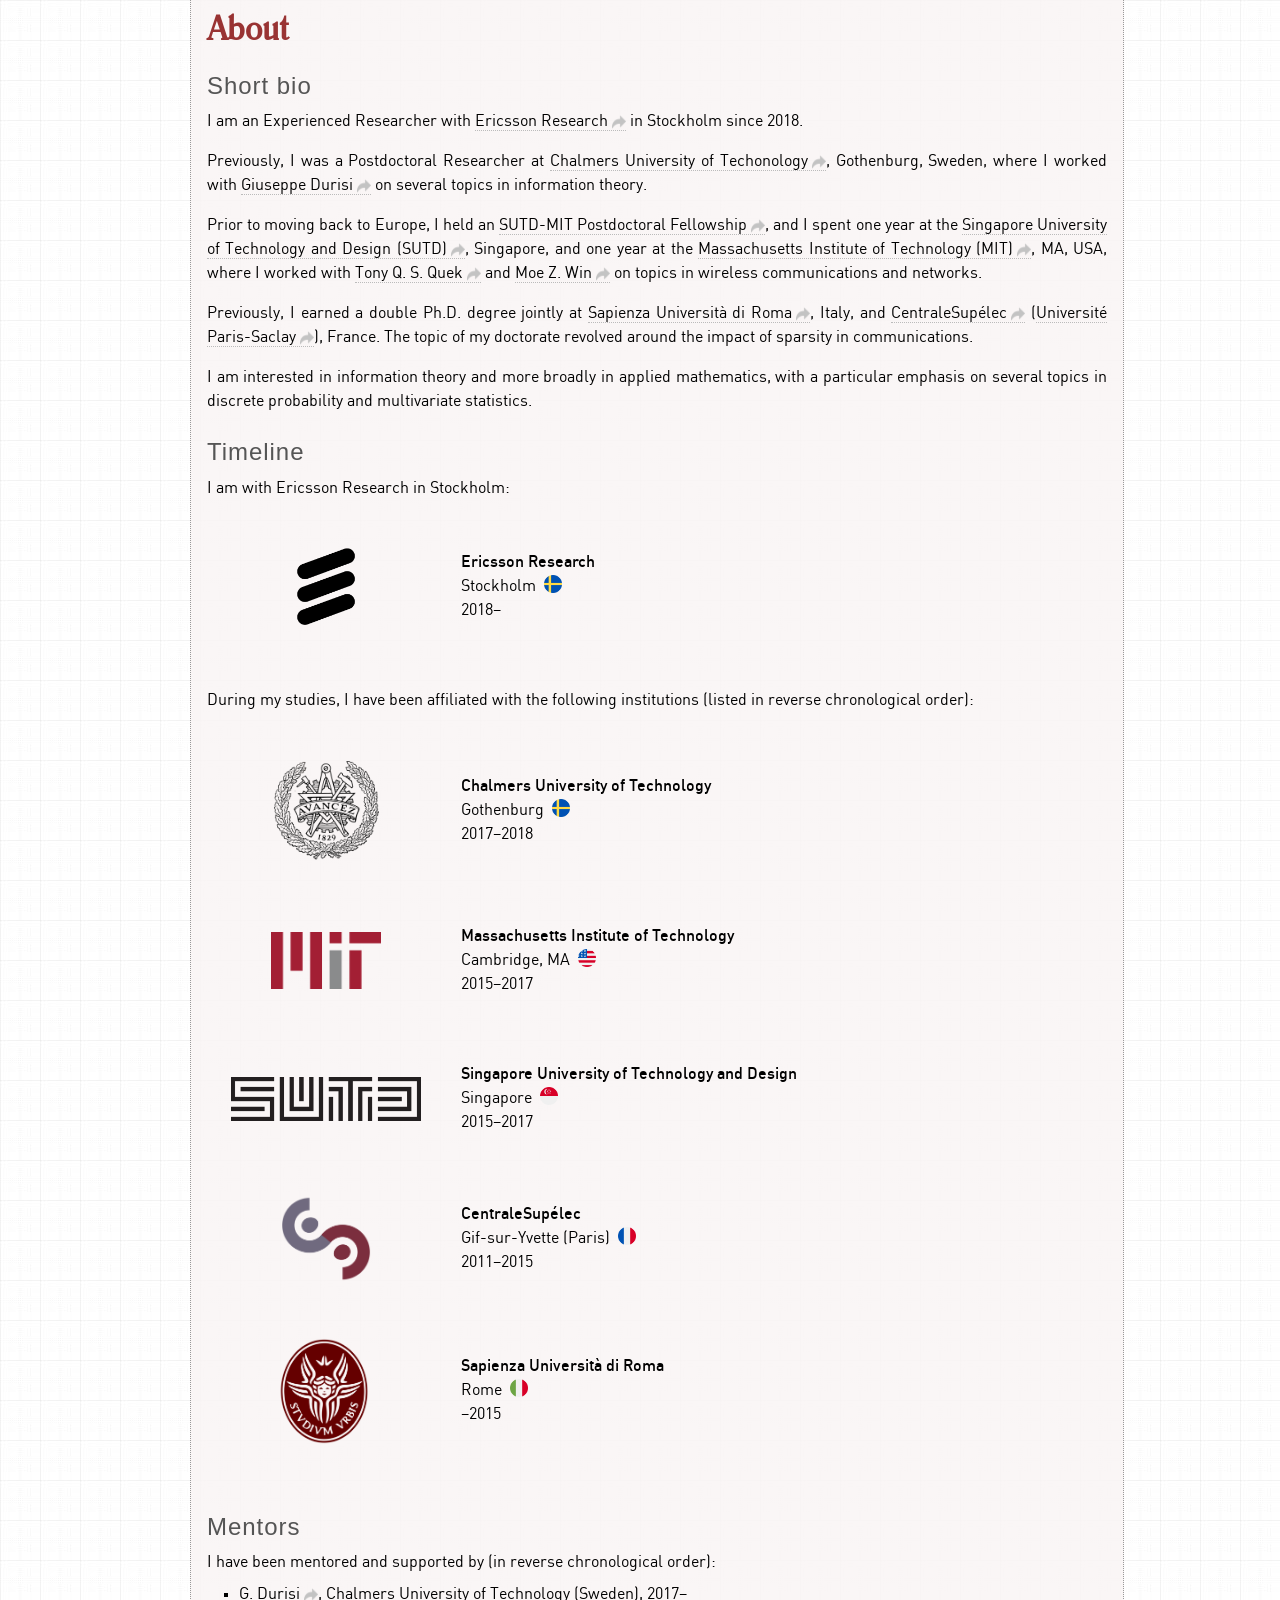
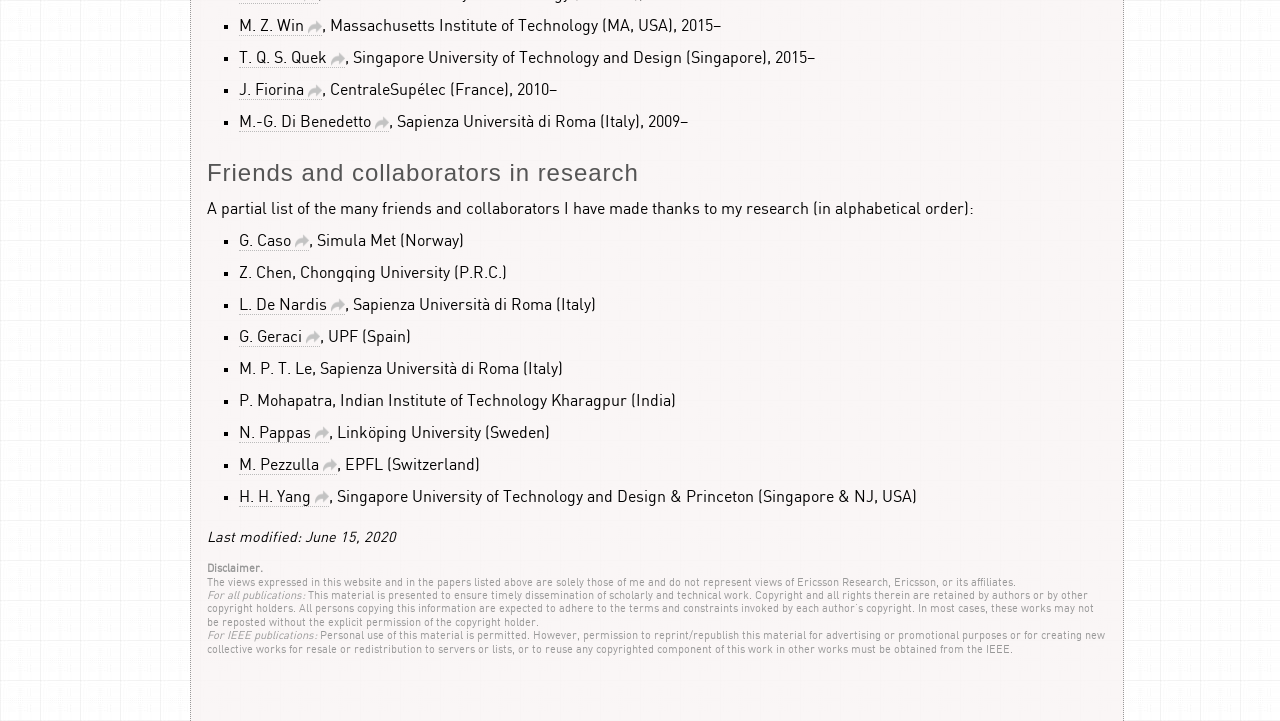
==== commit 72722b73: "Up" ====
--- a/index.html
+++ b/index.html
@@ -571,7 +571,7 @@
 		</table>
 
 		<h3>Mentors</h3>
-		I am and have been fortunate to be mentored by (in reverse chronological order):
+		I have been mentored and supported by (in reverse chronological order):
 		<ul>
 			<li> <a href="https://sites.google.com/site/durisi/">G. Durisi</a>, Chalmers University of Technology (Sweden), 2017–  </li>
 			<li> <a href="https://lids.mit.edu/people/facultypi/moe-win">M. Z. Win</a>, Massachusetts Institute of Technology (MA, USA), 2015–  </li>
@@ -594,7 +594,7 @@
 					<li> <a href='https://eehoward.weebly.com/'>H. H. Yang</a>, Singapore University of Technology and Design &amp; Princeton (Singapore &amp; NJ, USA) </li>
 		</ul>
 
-		<font style="font-size:90%; font-style:italic;">Last modified: June 13, 2020</font>
+		<font style="font-size:90%; font-style:italic;">Last modified: June 15, 2020</font>
 
 		<div style="font-size:70%; line-height:120%; color:#999;">
 		<br>
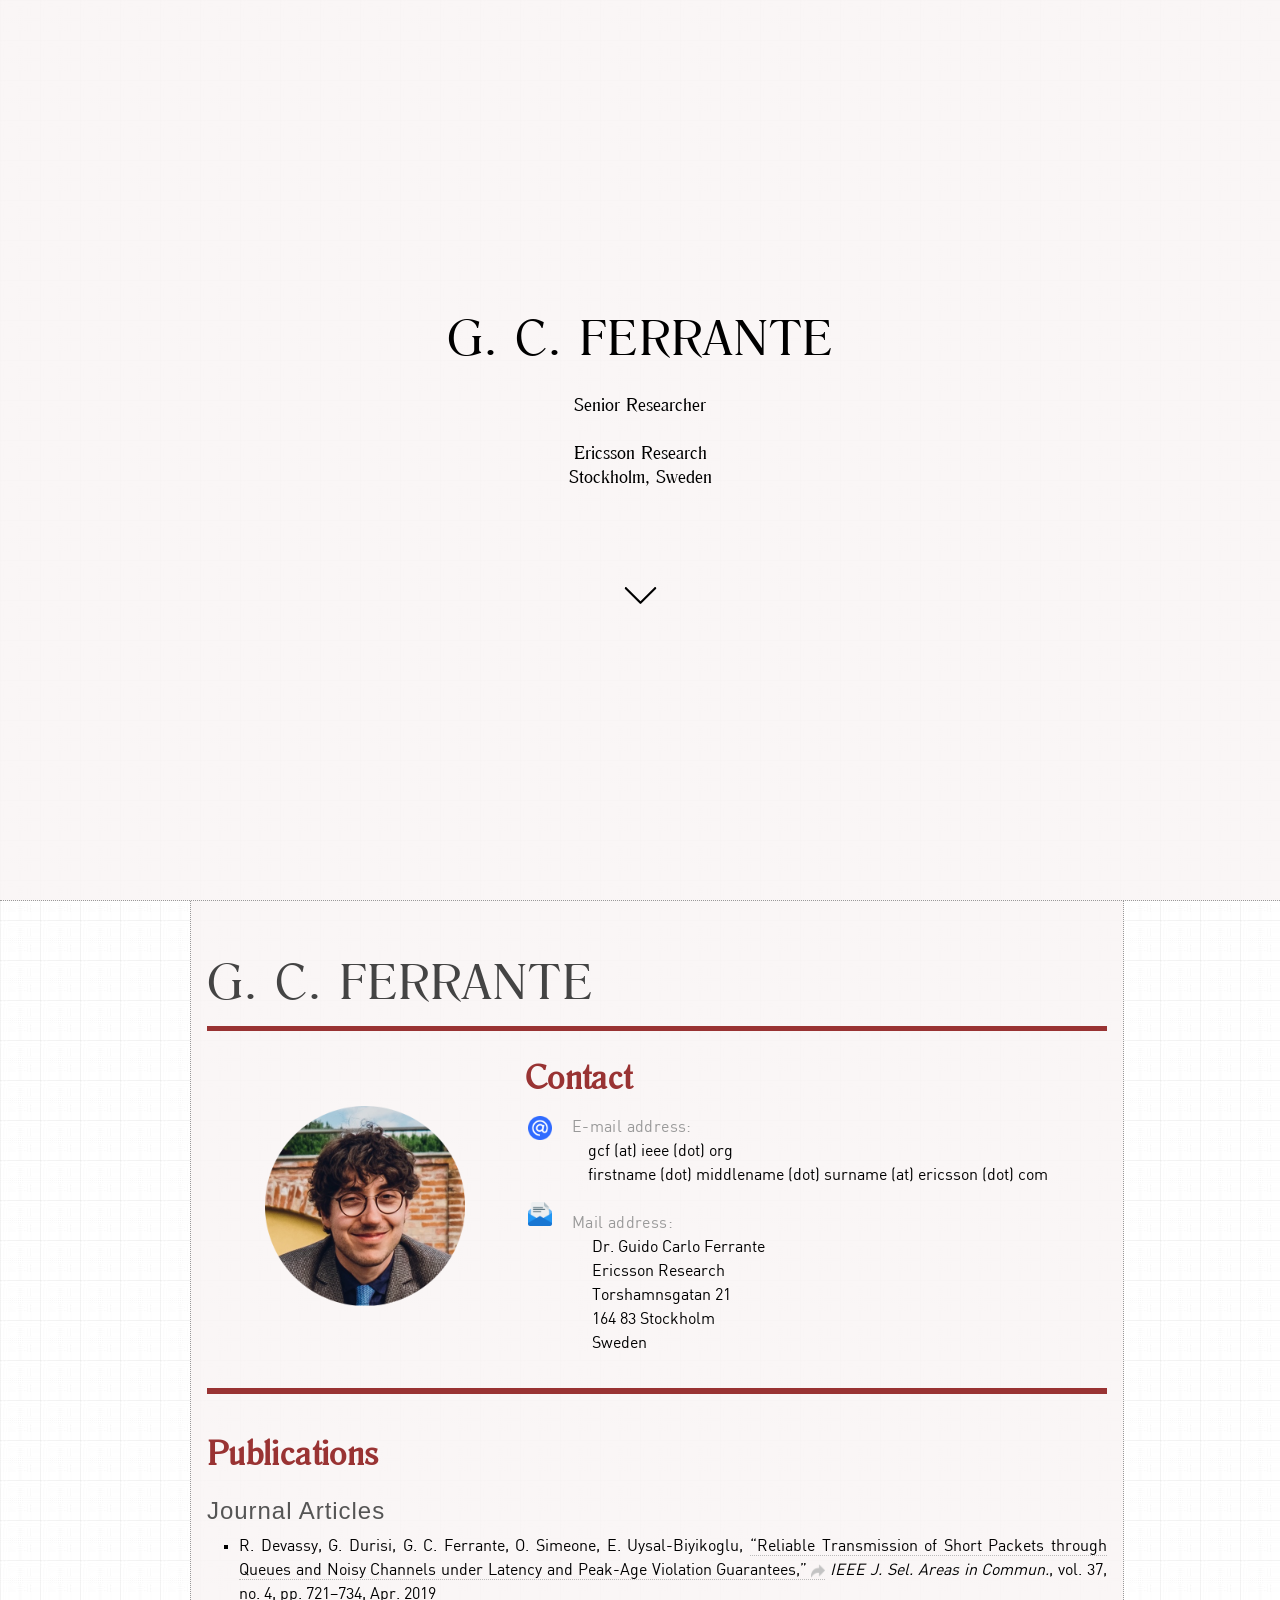
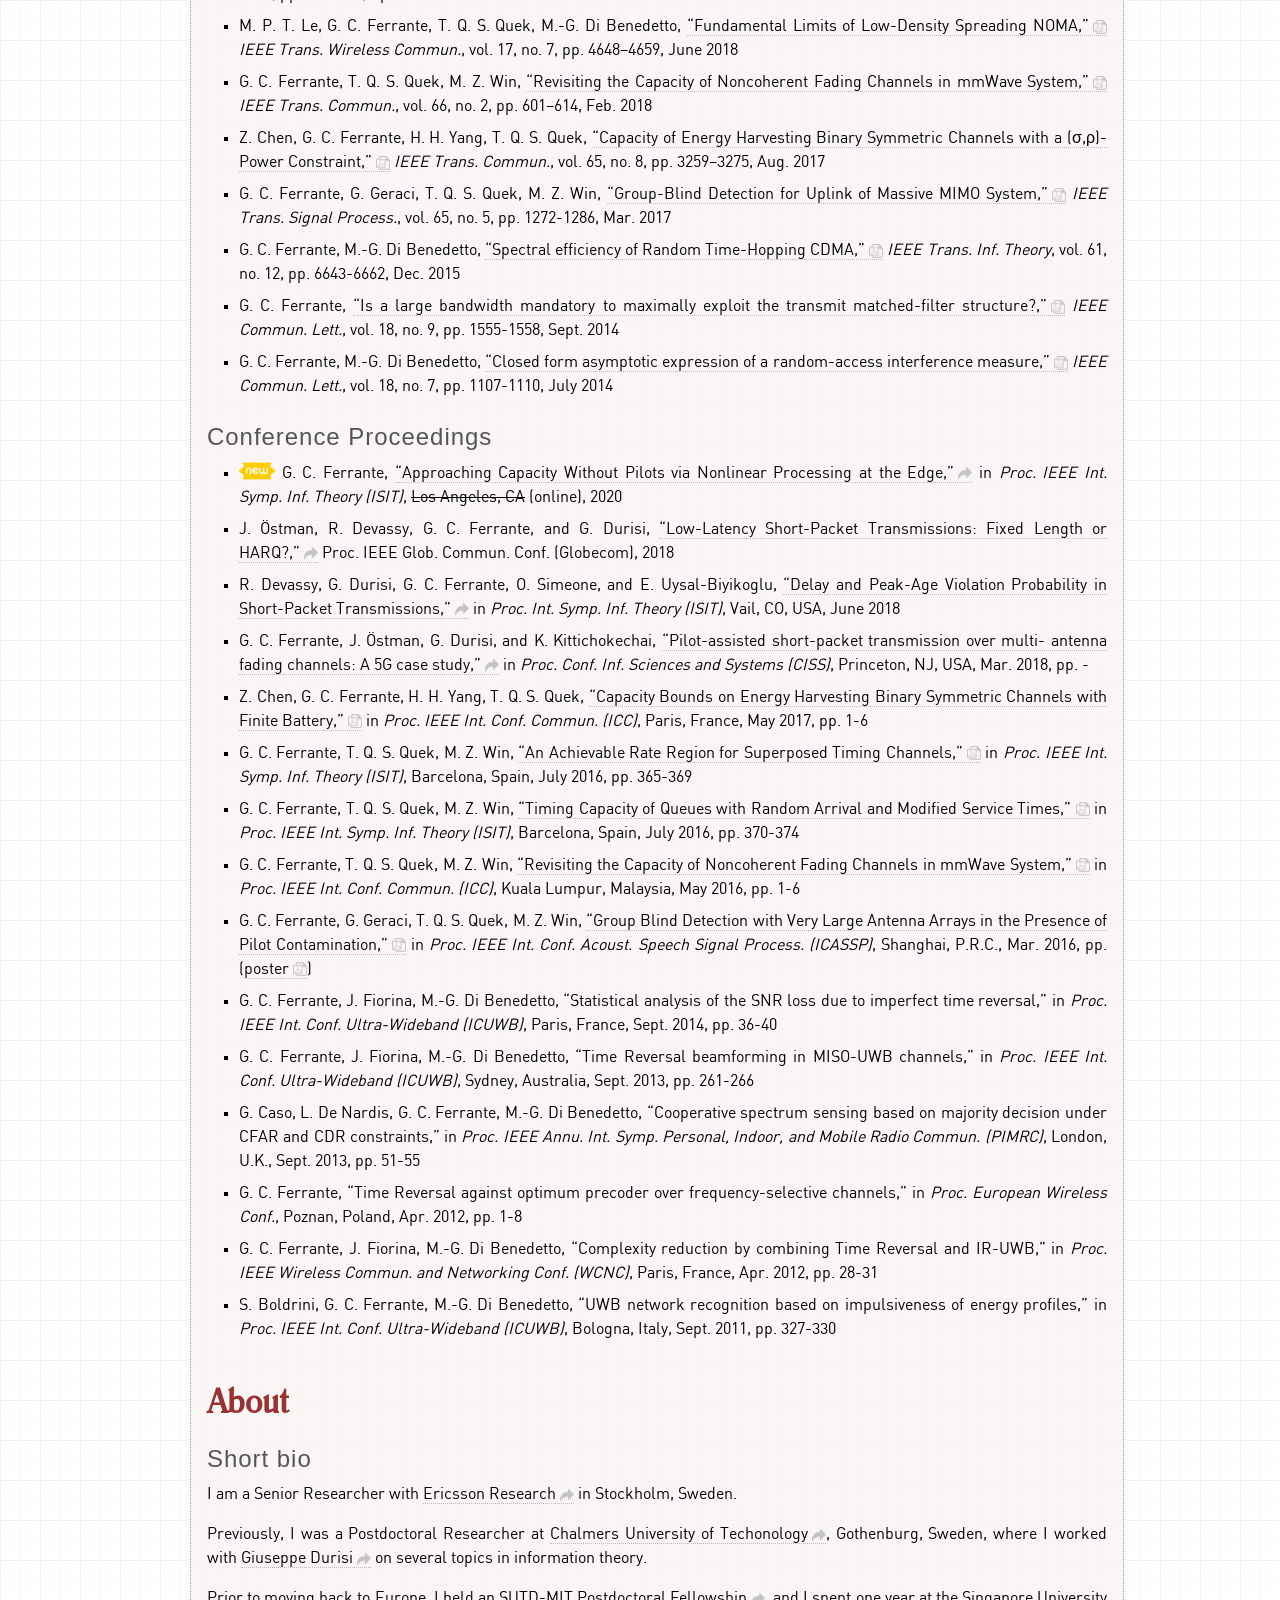
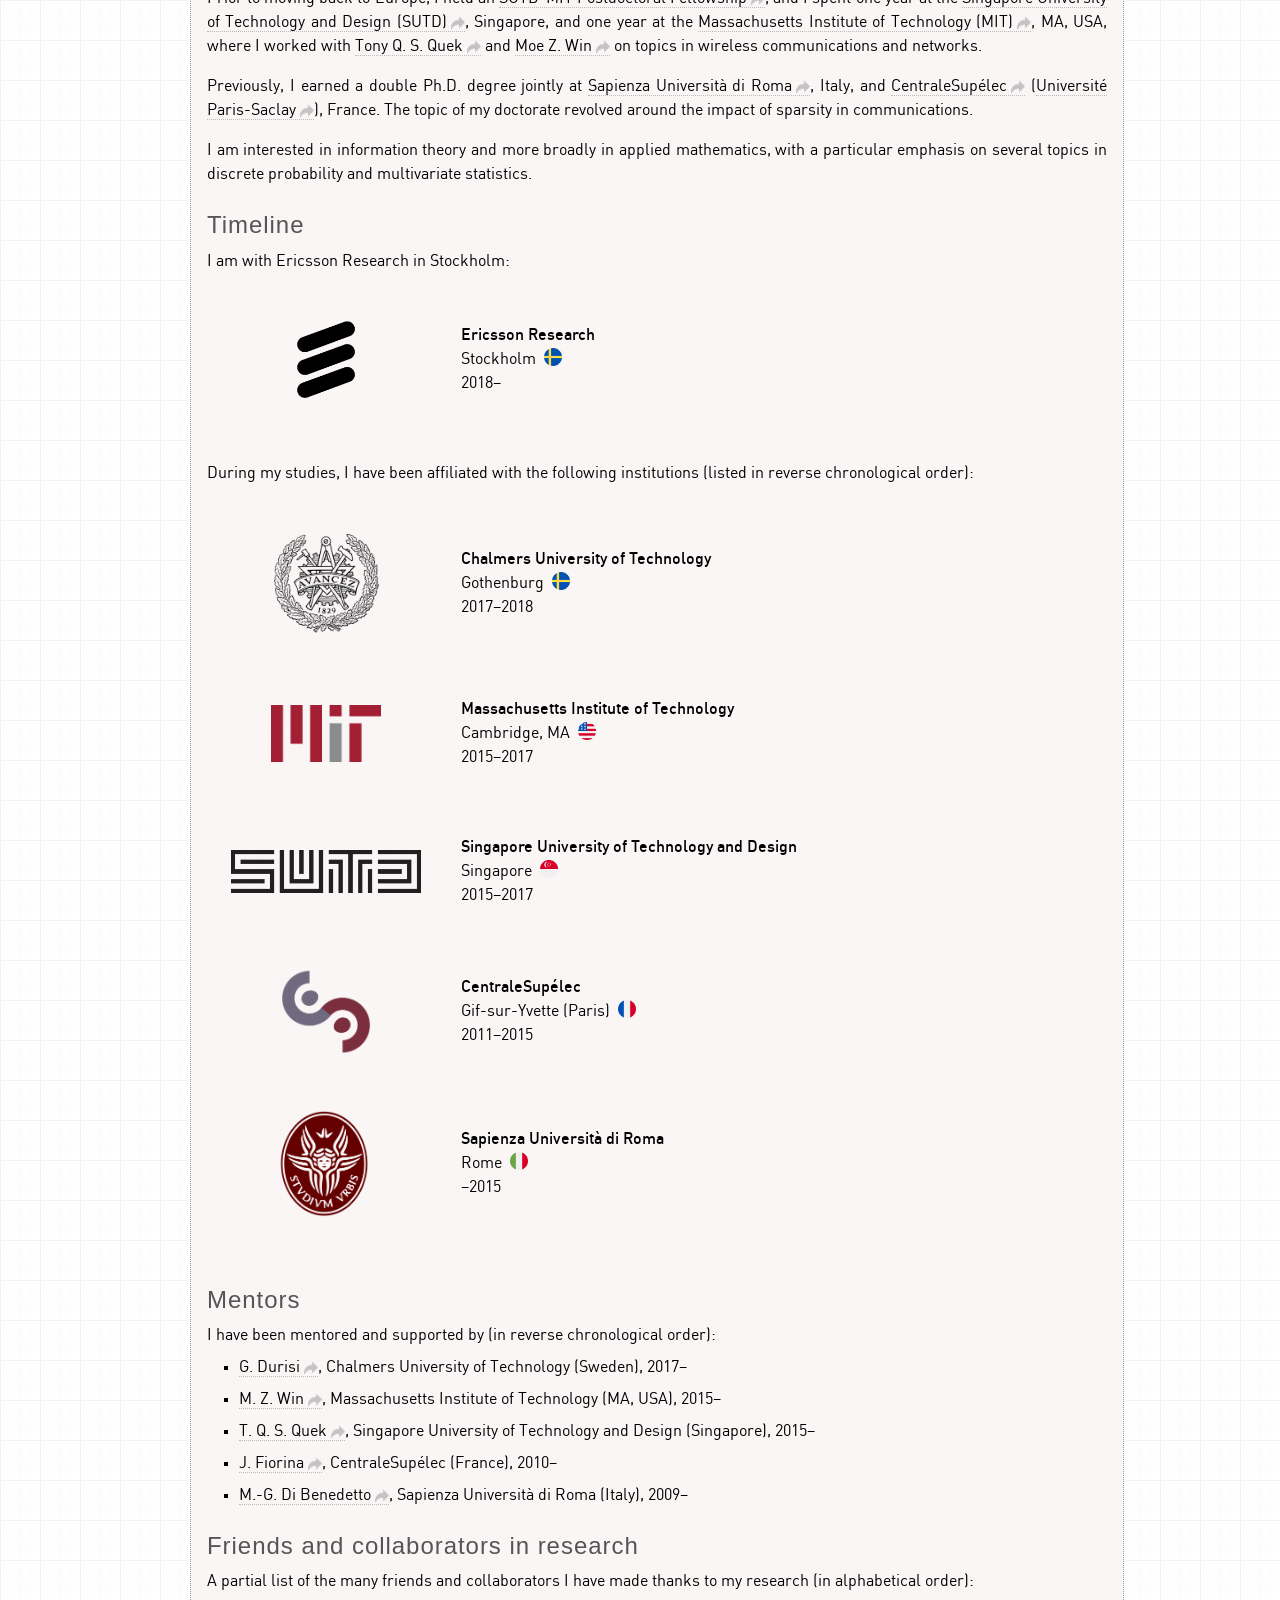
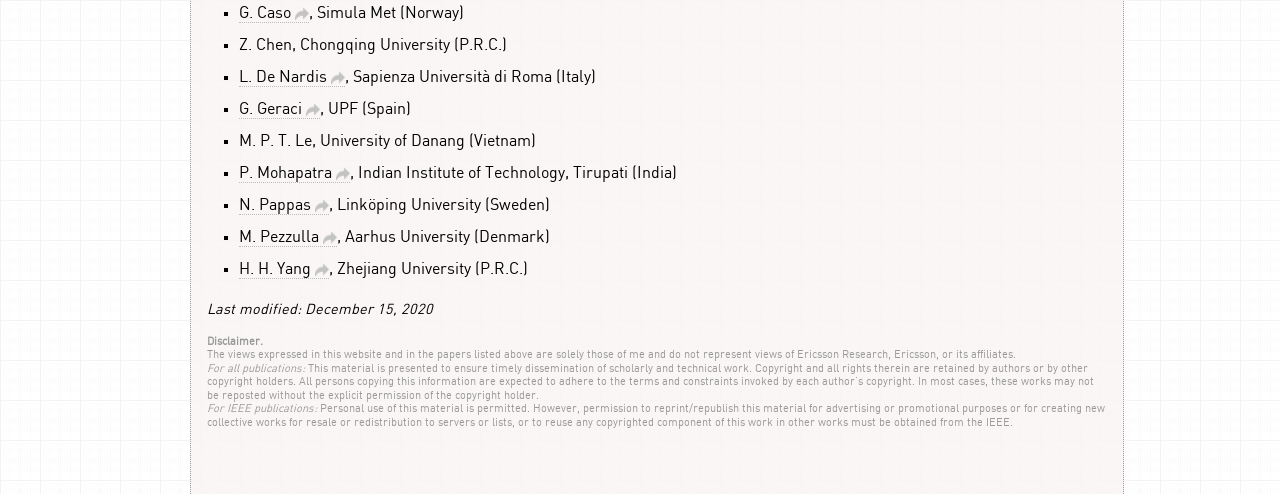
==== commit 19023a11: "Update index.html Update" ====
--- a/index.html
+++ b/index.html
@@ -73,10 +73,10 @@
 	background-color:rgba(250,245,245,0.85);" id="home" class="offset">
 		<h1 style="margin-top:36vh; text-align:center; color:#000;" class="offset">G. C. Ferrante</h1>
 		<div style="width:100%; color:#000; text-align:center; font-family: Romana; font-size: 120%; margin-top:2ex;">
-			Experienced Researcher <br>
+			Senior Researcher <br>
 			<br>
 			Ericsson Research<br>
-			Stockholm<br>
+			Stockholm,
 			Sweden
 			<!--&nbsp;<img src="./files/flags/round/flag-sweden.png" border="0px" width="18px" align="center">-->
 			<div style="margin-top:10vh;"></div>
@@ -158,7 +158,7 @@
 									<td valign="top" >
 										<img src="./files/logos/at-icon.png" border="0px" width="24px" align="left" style="margin: 0ex 0px 0px 0px;">
 										&emsp; <h4>E-mail address:</h4>
-										<br>&emsp; &emsp; &emsp; firstname (dot) middlename (dot) surname (at) gmail (dot) com
+										<br>&emsp; &emsp; &emsp; gcf (at) ieee (dot) org
 										<br>&emsp; &emsp; &emsp; firstname (dot) middlename (dot) surname (at) ericsson (dot) com
 										<br>
 										<br>
@@ -205,7 +205,7 @@
 		</table>
 		<div style="margin-top:-0.5em;"></div>
 		<hr style="height:0.33em;border:0;color:#993333;background-color:#993333;">
-		<h2 id="news" class="offset">News</h2>
+		<!-- <h2 id="news" class="offset">News</h2>
 
 		<table width="100%" style="line-height:150%; border-collapse: collapse;">
 			<tr>
@@ -221,7 +221,7 @@
 					  if you like. <br>
 				</td>
 			</tr>
-			<!-- <tr>
+			<tr>
 				<td valign="center" width="110px">
 					<img src="./files/covers/tcomm-cover.jpg" border="1px" width="100px" align="left" style="margin: 0px 30px 10px 0px;">
 				</td>
@@ -448,7 +448,7 @@
 		<!-- <h3>Invited talks</h3> -->
 		<h2 id="about" class="offset">About</h2>
 		<h3>Short bio</h3>
-		<p>I am an Experienced Researcher with <a href="https://www.ericsson.com/research-blog/">Ericsson Research</a> in Stockholm since 2018.
+		<p>I am a Senior Researcher with <a href="https://www.ericsson.com/research-blog/">Ericsson Research</a> in Stockholm, Sweden.
 		<p>Previously, I was a Postdoctoral Researcher at <a href="http://chalmers.se">Chalmers University of Techonology</a>, Gothenburg, Sweden,
 			where I worked with	<a href="https://sites.google.com/site/durisi/">Giuseppe Durisi</a> on several topics in information theory.
 		<p>Prior to moving back to Europe, I held an
@@ -576,7 +576,7 @@
 			<li> <a href="https://sites.google.com/site/durisi/">G. Durisi</a>, Chalmers University of Technology (Sweden), 2017–  </li>
 			<li> <a href="https://lids.mit.edu/people/facultypi/moe-win">M. Z. Win</a>, Massachusetts Institute of Technology (MA, USA), 2015–  </li>
 			<li> <a href="http://people.sutd.edu.sg/~tonyquek/">T. Q. S. Quek</a>, Singapore University of Technology and Design (Singapore), 2015– </li>
-			<li> <a href="http://www.supelec.fr/384_p_11635/jocelyn-fiorina.html">J. Fiorina</a>, CentraleSupélec (France), 2010– </li>
+			<li> <a href="https://l2s.centralesupelec.fr/en/u/fiorina-jocelyn/">J. Fiorina</a>, CentraleSupélec (France), 2010– </li>
 			<li> <a href="http://acts.ing.uniroma1.it/">M.-G. Di Benedetto</a>, Sapienza Università di Roma (Italy), 2009– </li>
 		</ul>
 
@@ -586,15 +586,15 @@
 					<li> <a href='https://giuseppecaso.wordpress.com/'>G. Caso</a>, Simula Met (Norway) </li>
 					<li> Z. Chen, Chongqing University (P.R.C.) </li>
 					<li> <a href="http://newyork.ing.uniroma1.it/~lucadn">L. De Nardis</a>, Sapienza Università di Roma (Italy) </li>
-					<li> <a href="https://giovannigeraci.wordpress.com/">G. Geraci</a>, UPF (Spain) </li>
-					<li> M. P. T. Le, Sapienza Università di Roma (Italy) </li>
-					<li> P. Mohapatra, Indian Institute of Technology Kharagpur (India) </li>
+					<li> <a href="https://www.upf.edu/web/giovanni-geraci">G. Geraci</a>, UPF (Spain) </li>
+					<li> M. P. T. Le, University of Danang (Vietnam) </li>
+					<li> <a href="https://iittp.ac.in/dr-parthajit-mohapatra">P. Mohapatra</a>, Indian Institute of Technology, Tirupati (India) </li>
 					<li> <a href="http://sites.google.com/site/nikpappas/home">N. Pappas</a>, Linköping University (Sweden) </li>
-					<li> <a href="http://mpezzulla.com/">M. Pezzulla</a>, EPFL (Switzerland) </li>
-					<li> <a href='https://eehoward.weebly.com/'>H. H. Yang</a>, Singapore University of Technology and Design &amp; Princeton (Singapore &amp; NJ, USA) </li>
+					<li> <a href="http://mpezzulla.com/">M. Pezzulla</a>, Aarhus University (Denmark) </li>
+					<li> <a href='https://eehoward.weebly.com/'>H. H. Yang</a>, Zhejiang University (P.R.C.) </li>
 		</ul>
 
-		<font style="font-size:90%; font-style:italic;">Last modified: June 15, 2020</font>
+		<font style="font-size:90%; font-style:italic;">Last modified: December 15, 2020</font>
 
 		<div style="font-size:70%; line-height:120%; color:#999;">
 		<br>
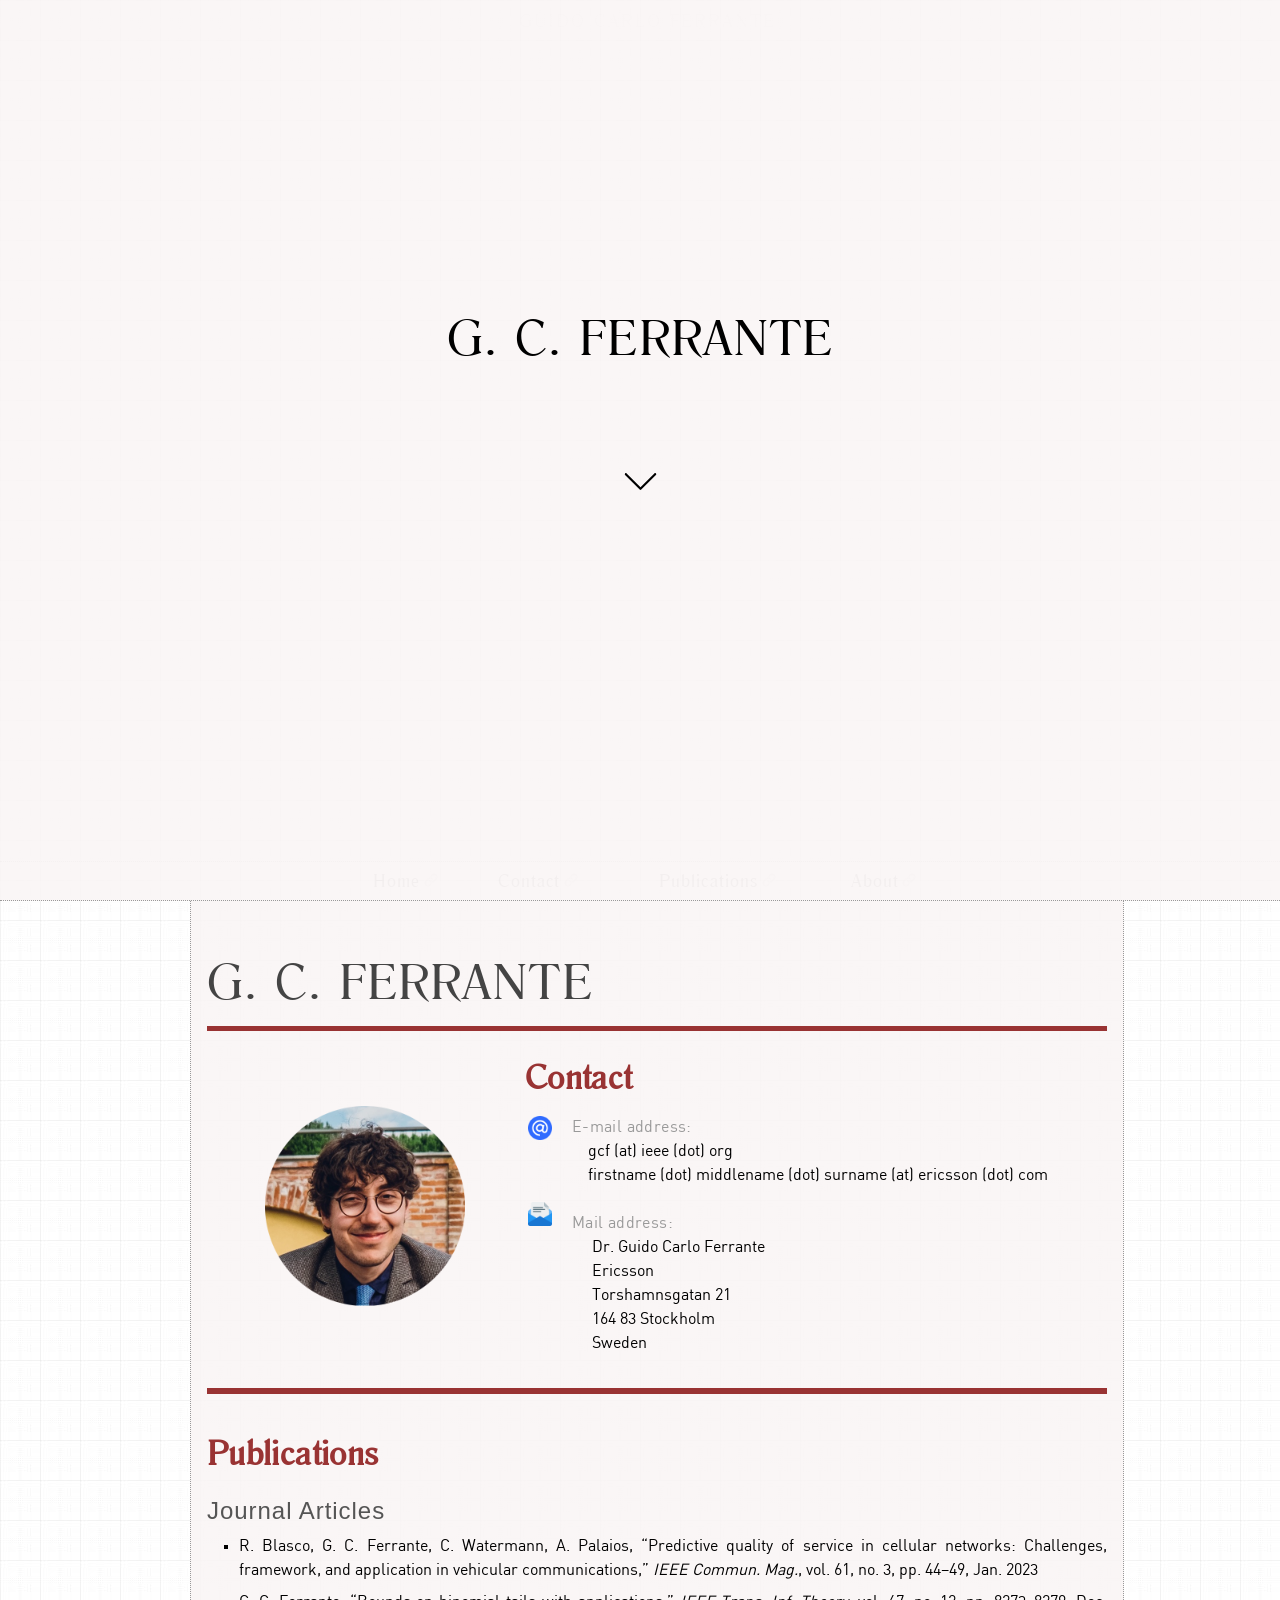
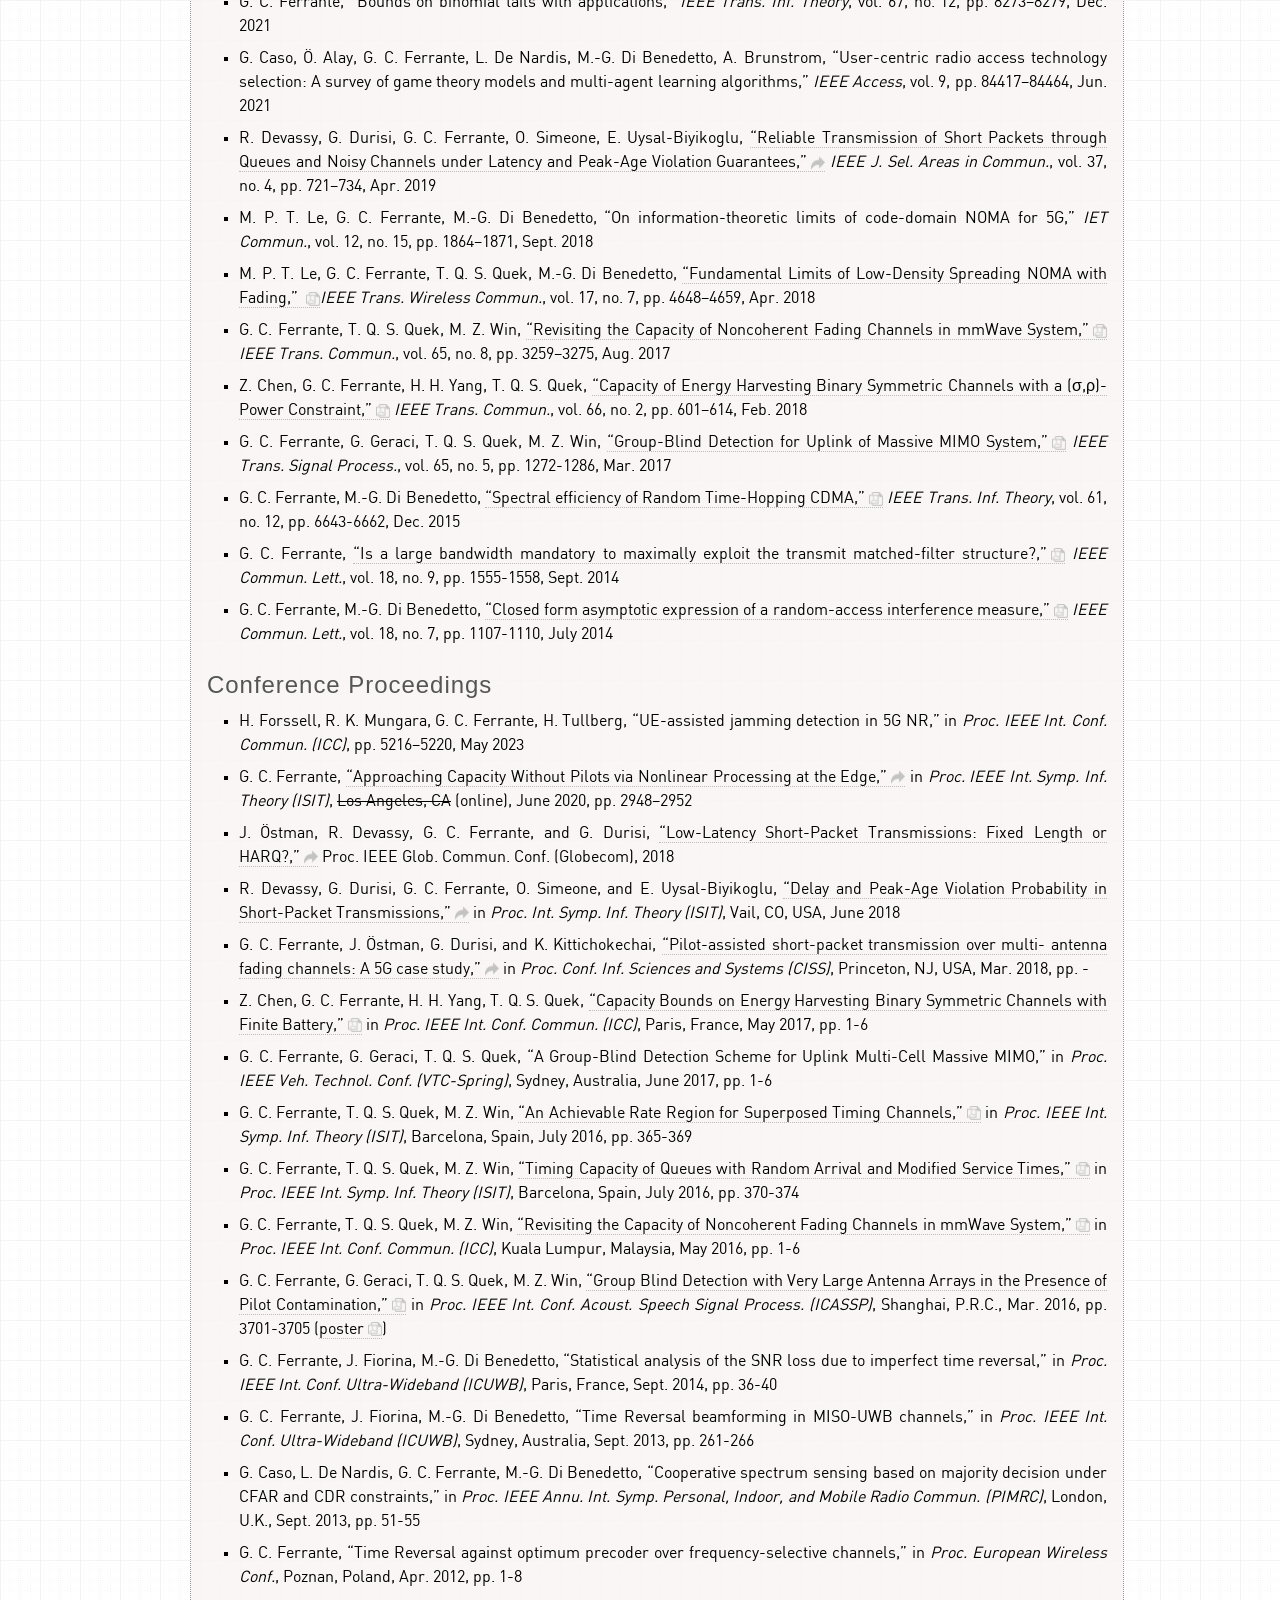
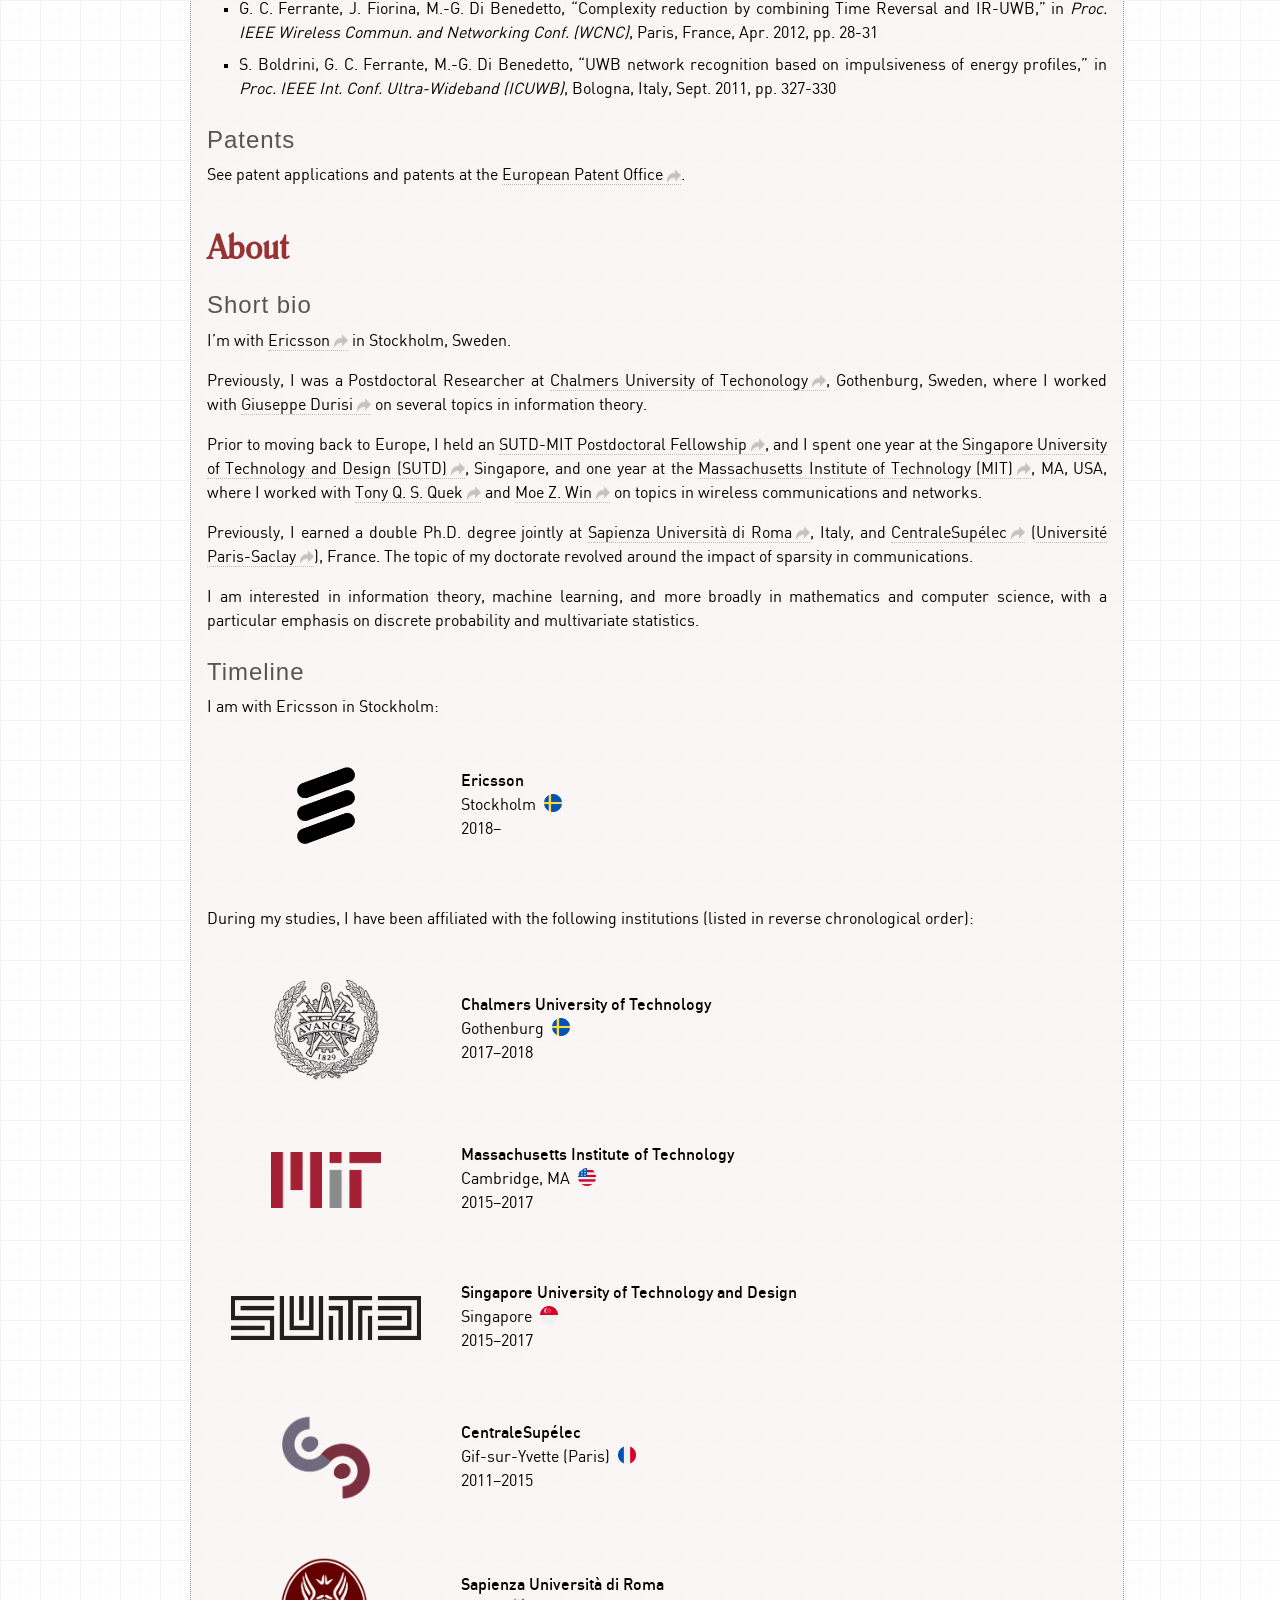
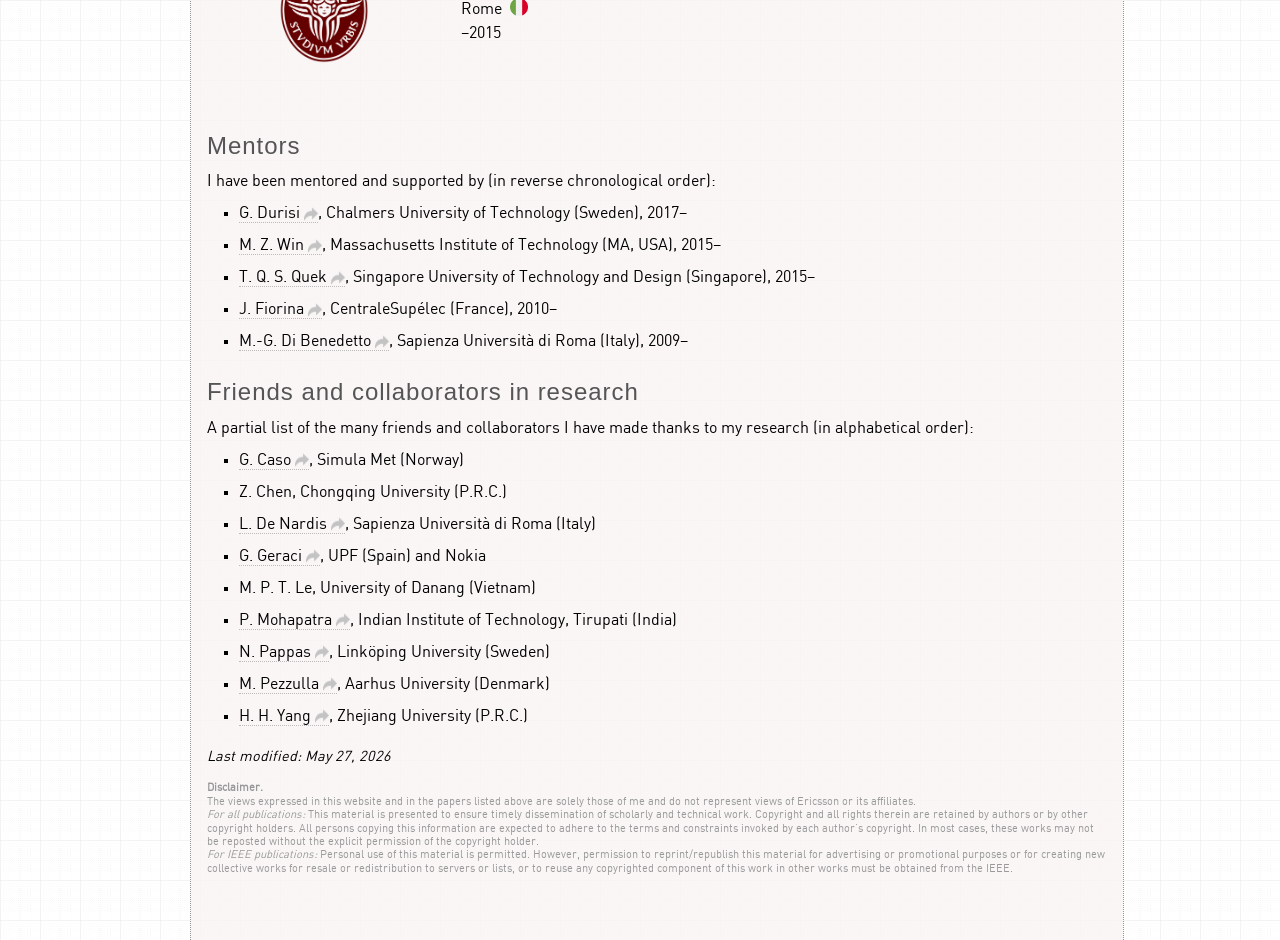
==== commit 35c5c295: "Update index.html" ====
--- a/index.html
+++ b/index.html
@@ -73,11 +73,6 @@
 	background-color:rgba(250,245,245,0.85);" id="home" class="offset">
 		<h1 style="margin-top:36vh; text-align:center; color:#000;" class="offset">G. C. Ferrante</h1>
 		<div style="width:100%; color:#000; text-align:center; font-family: Romana; font-size: 120%; margin-top:2ex;">
-			Senior Researcher <br>
-			<br>
-			Ericsson Research<br>
-			Stockholm,
-			Sweden
 			<!--&nbsp;<img src="./files/flags/round/flag-sweden.png" border="0px" width="18px" align="center">-->
 			<div style="margin-top:10vh;"></div>
 			<aa href="#right_col" class="nav" style="background:none;padding-right:0;"><img src="./files/icons/arrow-0.svg" border="0px" width="35px" align="center"></aa>
@@ -166,7 +161,7 @@
 											&emsp;
 											<h4>Mail address:</h4>
 											<br>&emsp;&emsp;&emsp;&emsp;Dr. Guido Carlo Ferrante
-											<br>&emsp;&emsp;&emsp;&emsp;Ericsson Research
+											<br>&emsp;&emsp;&emsp;&emsp;Ericsson
 											<br>&emsp;&emsp;&emsp;&emsp;Torshamnsgatan 21
 											<br>&emsp;&emsp;&emsp;&emsp;164 83 Stockholm
 											<br>&emsp;&emsp;&emsp;&emsp;Sweden
@@ -332,24 +327,40 @@
 		<h3>Journal Articles</h3>
 		<ul>
 			<li>
+				R. Blasco, G. C. Ferrante, C. Watermann, A. Palaios,
+				“Predictive quality of service in cellular networks: Challenges, framework, and application in vehicular communications,”
+				<i>IEEE Commun. Mag.</i>, vol. 61, no. 3, pp. 44–49, Jan. 2023</li>
+			<li>
+				G. C. Ferrante,
+				“Bounds on binomial tails with applications,”
+				<i>IEEE Trans. Inf. Theory</i>, vol. 67, no. 12, pp. 8273–8279, Dec. 2021</li>
+			<li>
+				G. Caso, Ö. Alay, G. C. Ferrante, L. De Nardis, M.-G. Di Benedetto, A. Brunstrom,
+				“User-centric radio access technology selection: A survey of game theory models and multi-agent learning algorithms,”
+				<i>IEEE Access</i>, vol. 9, pp. 84417–84464, Jun. 2021</li>
+			<li>
 				R. Devassy, G. Durisi, G. C. Ferrante, O. Simeone, E. Uysal-Biyikoglu,
 				<a href="https://arxiv.org/abs/1806.09396" target="_blank">“Reliable Transmission of Short Packets through Queues
 				and Noisy Channels under Latency and Peak-Age Violation Guarantees,”</a>
 				<i>IEEE J. Sel. Areas in Commun.</i>, vol. 37, no. 4, pp. 721–734, Apr. 2019</li>
 			<li>
+				M. P. T. Le, G. C. Ferrante, M.-G. Di Benedetto,
+				“On information-theoretic limits of code-domain NOMA for 5G,”
+				<i>IET Commun.</i>, vol. 12, no. 15, pp. 1864–1871, Sept. 2018</li>
+			<li>
 				M. P. T. Le, G. C. Ferrante, T. Q. S. Quek, M.-G. Di Benedetto,
 				<a href="./papers/J7.pdf" target="_blank">
-				“Fundamental Limits of Low-Density Spreading NOMA,”
+				“Fundamental Limits of Low-Density Spreading NOMA with Fading,”
 				</a>
-				<i>IEEE Trans. Wireless Commun.</i>, vol. 17, no. 7, pp. 4648–4659, June 2018  </li>
+				<i>IEEE Trans. Wireless Commun.</i>, vol. 17, no. 7, pp. 4648–4659, Apr. 2018  </li>
 			<li>G. C. Ferrante, T. Q. S. Quek, M. Z. Win,
 				<a href="./papers/J6_preprint.pdf" target="_blank">
 					“Revisiting the Capacity of Noncoherent Fading Channels in mmWave System,”</a>
-					<i> IEEE Trans. Commun.</i>, vol. 66, no. 2, pp. 601–614, Feb. 2018</li>
+					<i> IEEE Trans. Commun.</i>, vol. 65, no. 8, pp. 3259–3275, Aug. 2017</li>
 			<li>Z. Chen, G. C. Ferrante, H. H. Yang, T. Q. S. Quek,
 				<a href="./papers/J5_preprint.pdf" target="_blank">
 					“Capacity of Energy Harvesting Binary Symmetric Channels with a (σ,ρ)-Power Constraint,”</a>
-				<i> IEEE Trans. Commun.</i>, vol. 65, no. 8, pp. 3259–3275, Aug. 2017</li>
+				<i> IEEE Trans. Commun.</i>, vol. 66, no. 2, pp. 601–614, Feb. 2018</li>
       <li>G. C. Ferrante, G. Geraci, T. Q. S. Quek, M. Z. Win,
 				<a href="./papers/J4.pdf" target="_blank">
 					“Group-Blind Detection for Uplink of Massive MIMO System,”</a>
@@ -369,12 +380,17 @@
 
 		<h3>Conference Proceedings</h3>
 		<ul>
-			<li><img src="./files/icons/new-2c.png" border="0px" width="36px" align="top">
+			<li>
+				H. Forssell, R. K. Mungara, G. C. Ferrante, H. Tullberg,
+				“UE-assisted jamming detection in 5G NR,” in
+				<i>Proc. IEEE Int. Conf. Commun. (ICC)</i>,
+				pp. 5216–5220, May 2023</li>
+			<li>
 				G. C. Ferrante,
 				<a href="https://arxiv.org/abs/2005.09243" target="_blank">
 					“Approaching Capacity Without Pilots via Nonlinear Processing at the Edge,”</a> in
 					<i>Proc. IEEE Int. Symp. Inf. Theory (ISIT)</i>,
-				<strike>Los Angeles, CA</strike> (online), 2020</li>
+				<strike>Los Angeles, CA</strike> (online), June 2020, pp. 2948–2952</li>
 			<li>
 				 J. Östman, R. Devassy, G. C. Ferrante, and G. Durisi,
 				 <a href="https://arxiv.org/abs/1809.06560" target="_blank">
@@ -398,6 +414,10 @@
 					“Capacity	Bounds on Energy Harvesting Binary Symmetric Channels with Finite Battery,”</a> in
 					<i>Proc. IEEE Int. Conf. Commun. (ICC)</i>,
 					Paris, France, May 2017, pp. 1-6</li>
+			<li>G. C. Ferrante, G. Geraci, T. Q. S. Quek,
+				“A Group-Blind Detection Scheme for Uplink Multi-Cell Massive MIMO,” in
+				<i>Proc. IEEE Veh. Technol. Conf. (VTC-Spring)</i>,
+				Sydney, Australia, June 2017, pp. 1-6</li>
 			<li>G. C. Ferrante, T. Q. S. Quek, M. Z. Win,
 				<a href="./papers/preprint_ISIT_16_multi.pdf" target="_blank">
 					“An	Achievable Rate Region for Superposed Timing Channels,”</a> in
@@ -417,7 +437,7 @@
 				<a href="./papers/preprint_ICASSP_16.pdf" target="_blank">
 					“Group Blind Detection with Very Large Antenna Arrays in the Presence of Pilot Contamination,”</a> in
 				<i>Proc. IEEE Int. Conf. Acoust. Speech Signal Process. (ICASSP)</i>,
-				Shanghai, P.R.C., Mar. 2016, pp.
+				Shanghai, P.R.C., Mar. 2016, pp. 3701-3705
 			(<a href="./papers/poster_ICASSP_16.pdf" target="_blank">poster</a>)</li>
 			<li>G. C. Ferrante, J. Fiorina, M.-G. Di Benedetto,
 				“Statistical analysis of the SNR loss due to imperfect time	reversal,”
@@ -445,10 +465,16 @@
 				Bologna, Italy, Sept. 2011, pp. 327-330</li>
 		</ul>
 
+		<h3>Patents</h3>
+		<p>
+			See patent applications and patents at the
+			<a href="https://worldwide.espacenet.com/patent/search?q=pa%20all%20%22ERICSSON%22%20AND%20in%20all%20%22FERRANTE%20GUIDO%22" target="_blank">European Patent Office</a>.
+		</p>
+
 		<!-- <h3>Invited talks</h3> -->
 		<h2 id="about" class="offset">About</h2>
 		<h3>Short bio</h3>
-		<p>I am a Senior Researcher with <a href="https://www.ericsson.com/research-blog/">Ericsson Research</a> in Stockholm, Sweden.
+		<p>I’m with <a href="https://www.ericsson.com/research-blog/">Ericsson</a> in Stockholm, Sweden.
 		<p>Previously, I was a Postdoctoral Researcher at <a href="http://chalmers.se">Chalmers University of Techonology</a>, Gothenburg, Sweden,
 			where I worked with	<a href="https://sites.google.com/site/durisi/">Giuseppe Durisi</a> on several topics in information theory.
 		<p>Prior to moving back to Europe, I held an
@@ -466,8 +492,7 @@
 		(<a href="https://www.universite-paris-saclay.fr" target="_blank">Université Paris-Saclay</a>), France.
 		The topic of my doctorate revolved around the impact of sparsity in communications.
 
-		<p>I am interested in information theory and more broadly in applied mathematics, with a particular emphasis on several
-		topics in discrete probability and multivariate statistics.
+		<p>I am interested in information theory, machine learning, and more broadly in mathematics and computer science, with a particular emphasis on discrete probability and multivariate statistics.
 
 		<!--<p>
 		<a href="./research.html">Here</a> you can find more about my research lines.
@@ -488,14 +513,14 @@
 		I hope he would have enjoyed <a href="./files/pics/gcf-shannon-big-particular.jpg" target="_blank">this</a>. -->
 
 		<h3>Timeline</h3>
-		I am with Ericsson Research in Stockholm:
+		I am with Ericsson in Stockholm:
 		<table width="100%" style="margin-top:0em; line-height:150%; padding: 1em;">
 			<tr>
 				<td valign="center" width="200px" height="100px" align="center" >
 					<img src="./files/logos/Ericsson-minimal.png" border="0px" width="130px" align="center">
 				</td>
 				<td valign="center" style="padding: 2em">
-					<font style="font-family: DIN-Medium;">Ericsson Research</font>
+					<font style="font-family: DIN-Medium;">Ericsson</font>
 					<br>Stockholm	&nbsp;<img src="./files/flags/round/flag-sweden.png" border="0px" width="18px" align="top">
 					<br>2018–
 				</td>
@@ -586,7 +611,7 @@
 					<li> <a href='https://giuseppecaso.wordpress.com/'>G. Caso</a>, Simula Met (Norway) </li>
 					<li> Z. Chen, Chongqing University (P.R.C.) </li>
 					<li> <a href="http://newyork.ing.uniroma1.it/~lucadn">L. De Nardis</a>, Sapienza Università di Roma (Italy) </li>
-					<li> <a href="https://www.upf.edu/web/giovanni-geraci">G. Geraci</a>, UPF (Spain) </li>
+					<li> <a href="https://www.upf.edu/web/giovanni-geraci">G. Geraci</a>, UPF (Spain) and Nokia </li>
 					<li> M. P. T. Le, University of Danang (Vietnam) </li>
 					<li> <a href="https://iittp.ac.in/dr-parthajit-mohapatra">P. Mohapatra</a>, Indian Institute of Technology, Tirupati (India) </li>
 					<li> <a href="http://sites.google.com/site/nikpappas/home">N. Pappas</a>, Linköping University (Sweden) </li>
@@ -594,14 +619,14 @@
 					<li> <a href='https://eehoward.weebly.com/'>H. H. Yang</a>, Zhejiang University (P.R.C.) </li>
 		</ul>
 
-		<font style="font-size:90%; font-style:italic;">Last modified: December 15, 2020</font>
+		<font style="font-size:90%; font-style:italic;">Last modified: May 27, 2026</font>
 
 		<div style="font-size:70%; line-height:120%; color:#999;">
 		<br>
 		<b>Disclaimer.</b>
 		<br>
 		The views expressed in this website and in the papers listed above are solely those of me
-		and do not represent views of Ericsson Research, Ericsson, or its affiliates.
+		and do not represent views of Ericsson or its affiliates.
 		<br><i>For all publications: </i>
 		This material is presented to ensure timely dissemination of scholarly and technical work.
 		Copyright and all rights therein are retained by authors or by other copyright holders.
@@ -623,7 +648,6 @@
 		<tr>
 			<td> <aa href="#home" class="nav">Home</aa> </td>
 			<td> <aa href="#contact" class="nav">Contact</aa> </td>
-			<td> <aa href="#news" class="nav">News</aa> </td>
 			<td> <aa class="nav" href="#publications">Publications </aa> </td>
 			<td> <aa class="nav" href="#about">About</aa> </td>
 	</tr>
